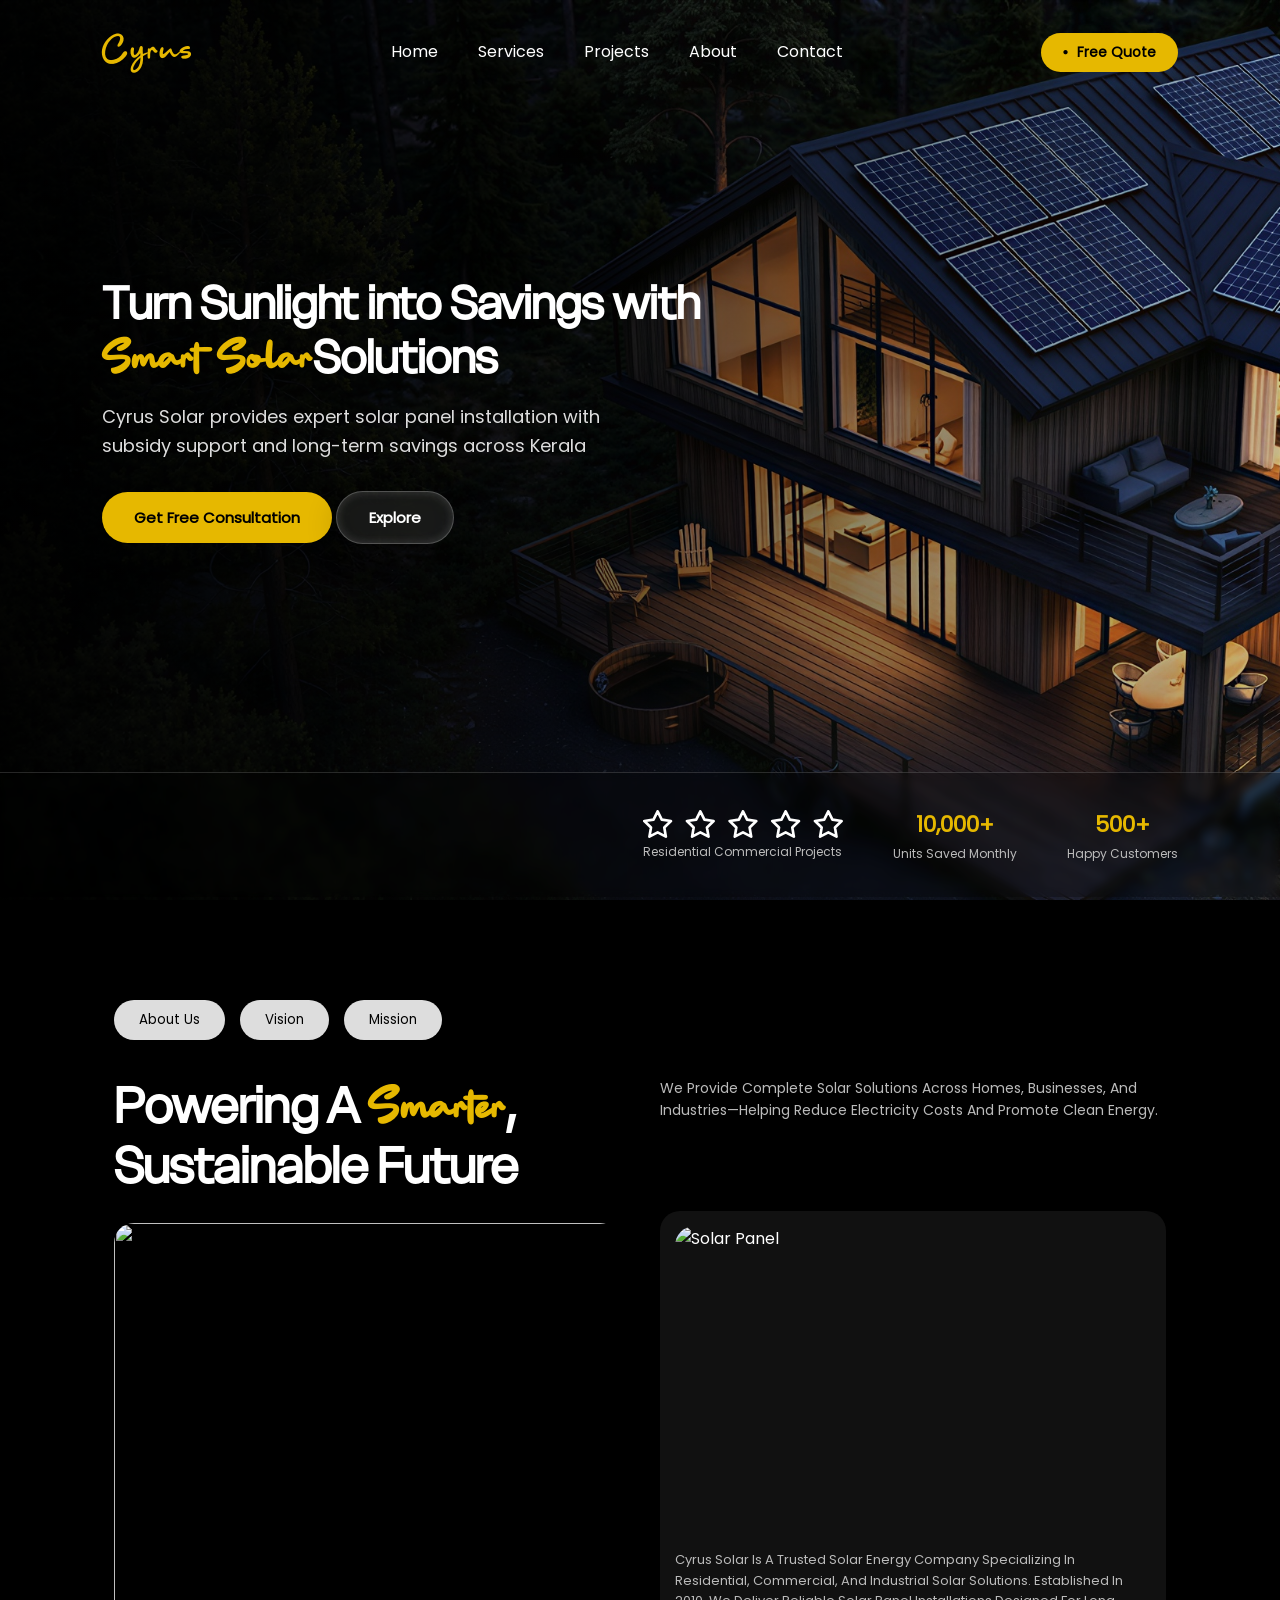
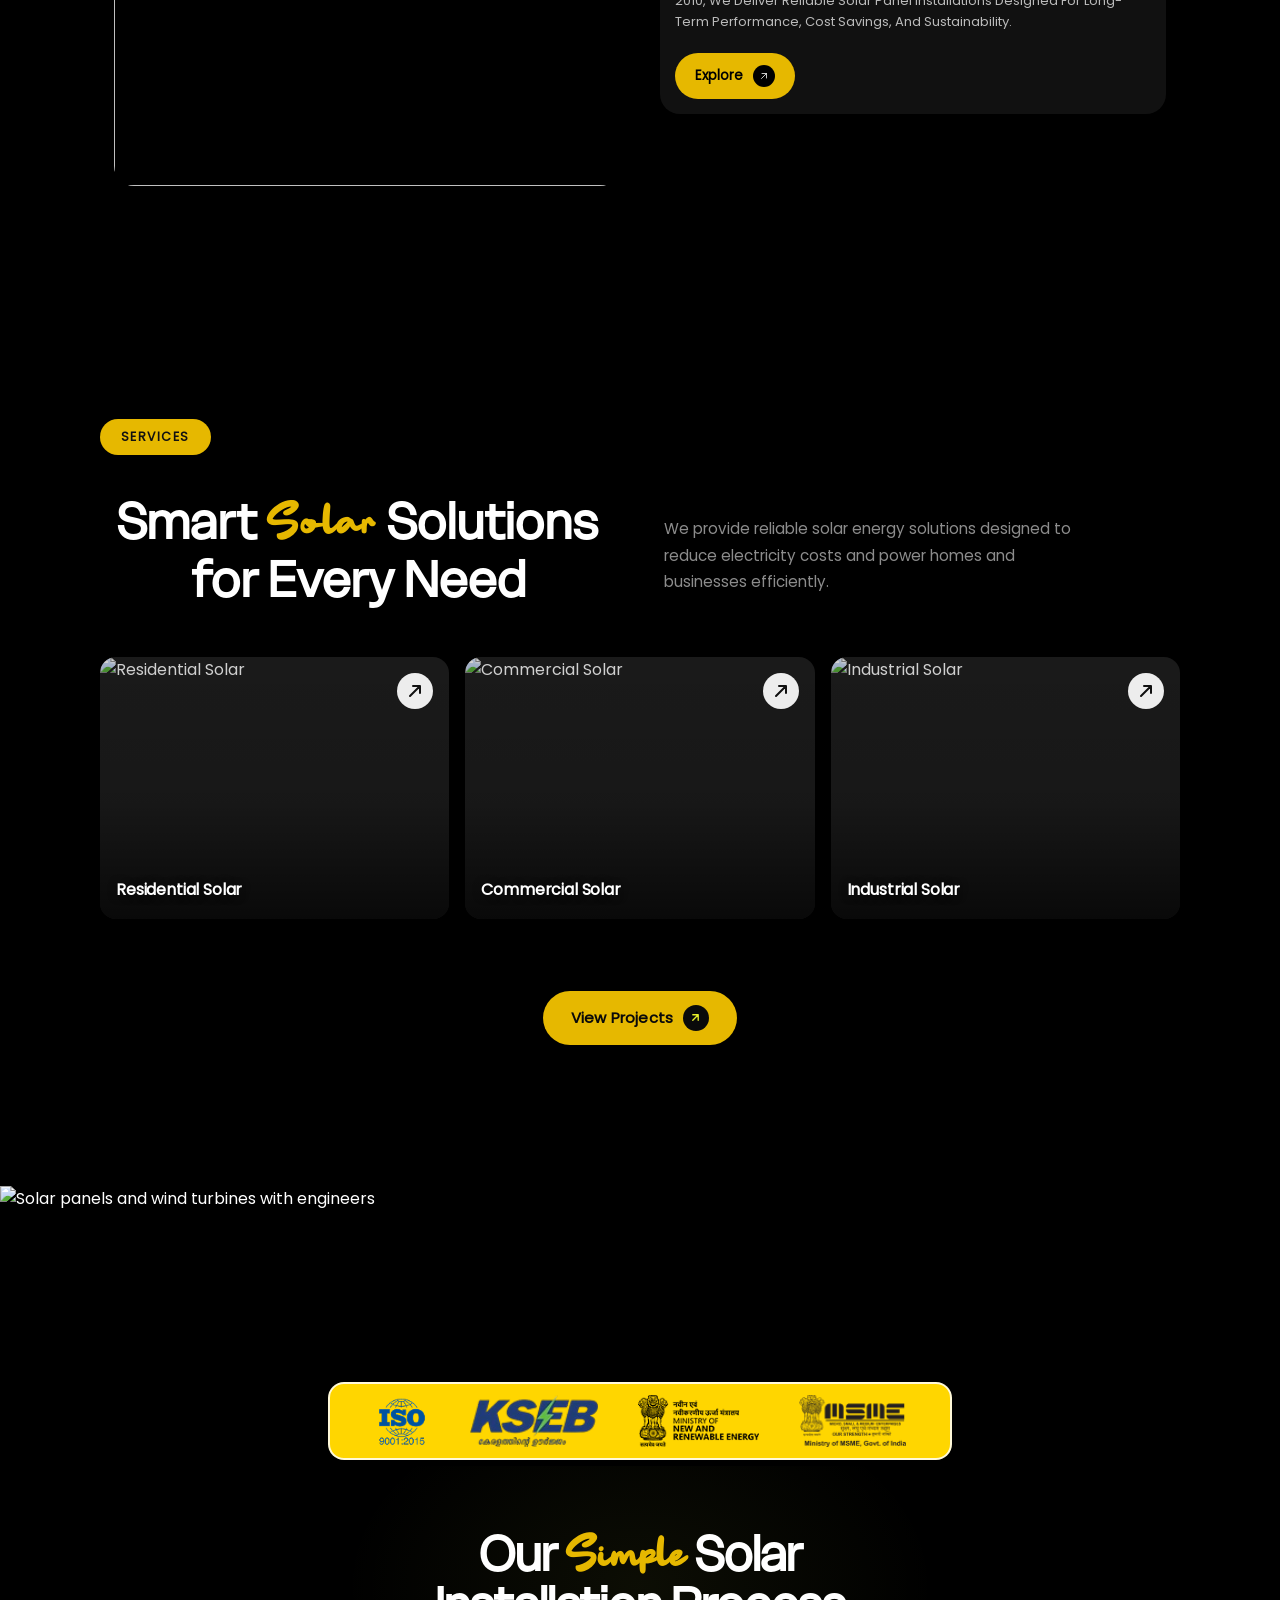
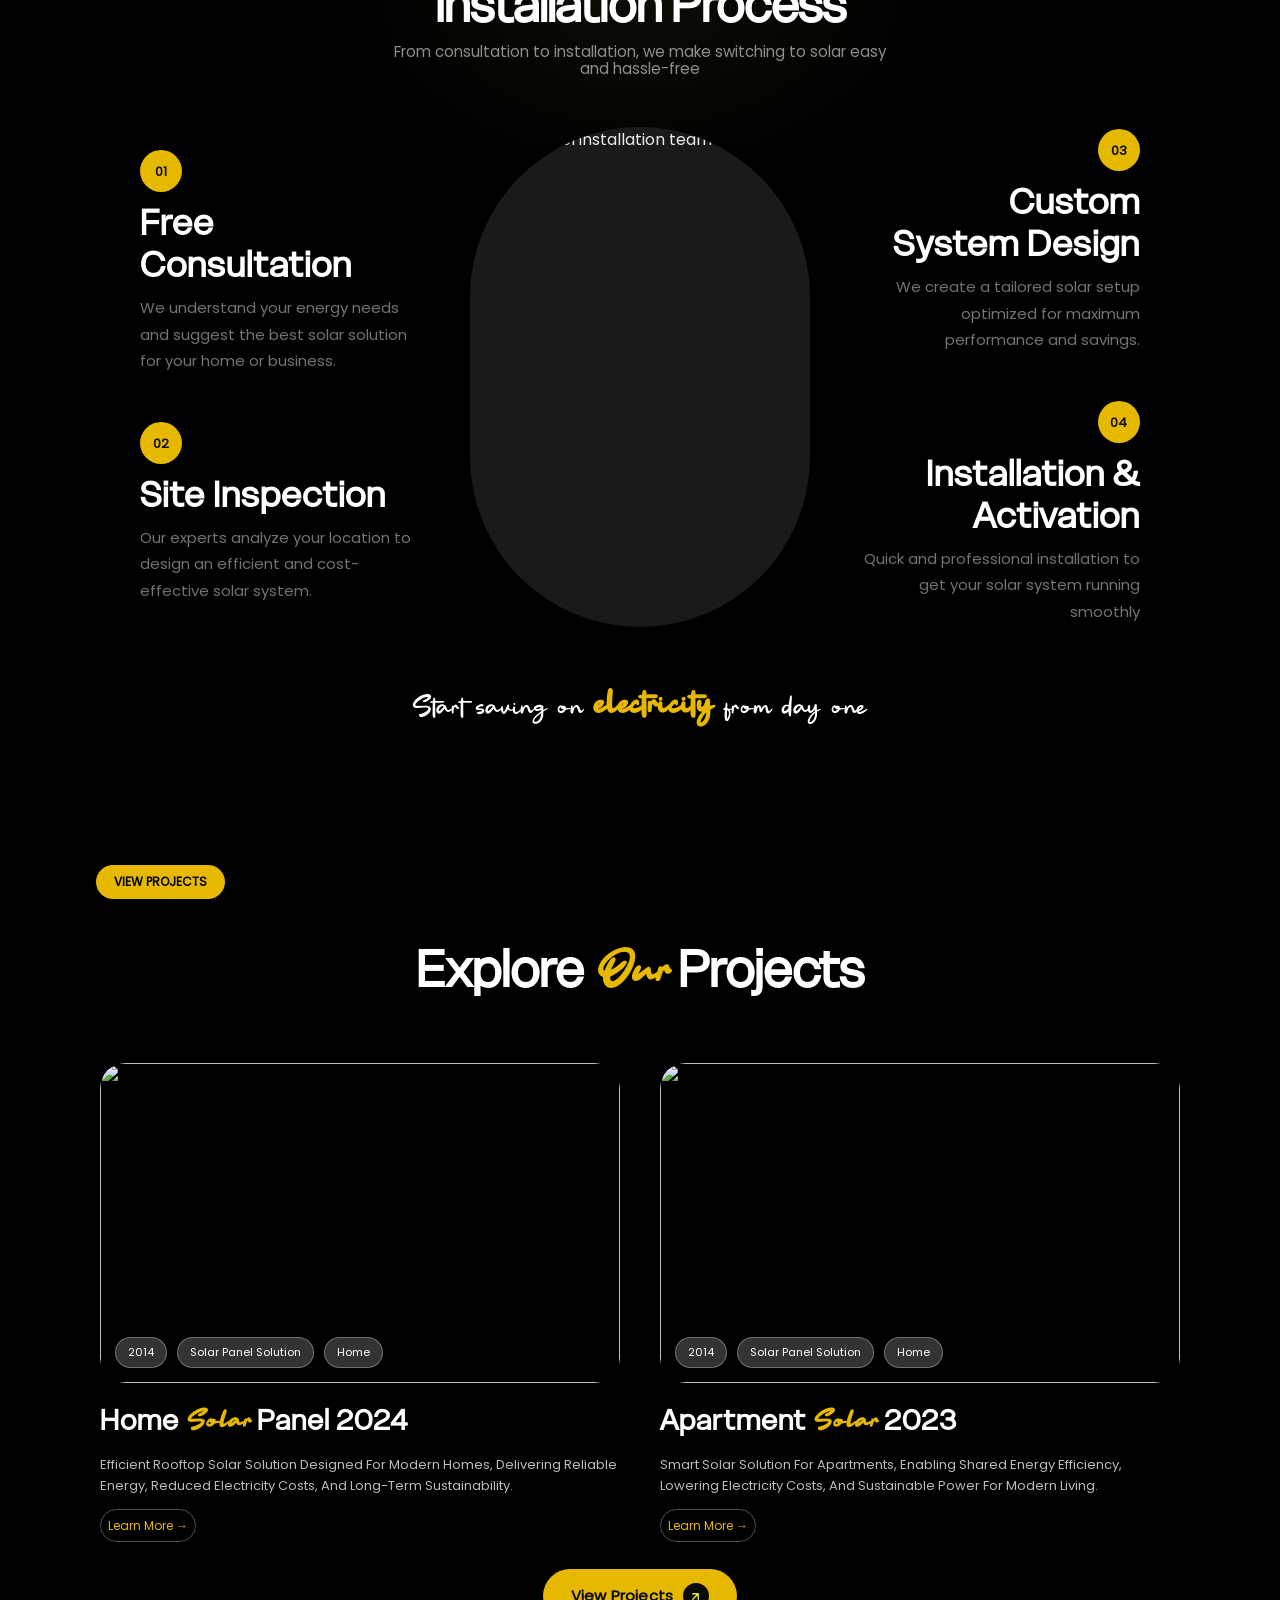
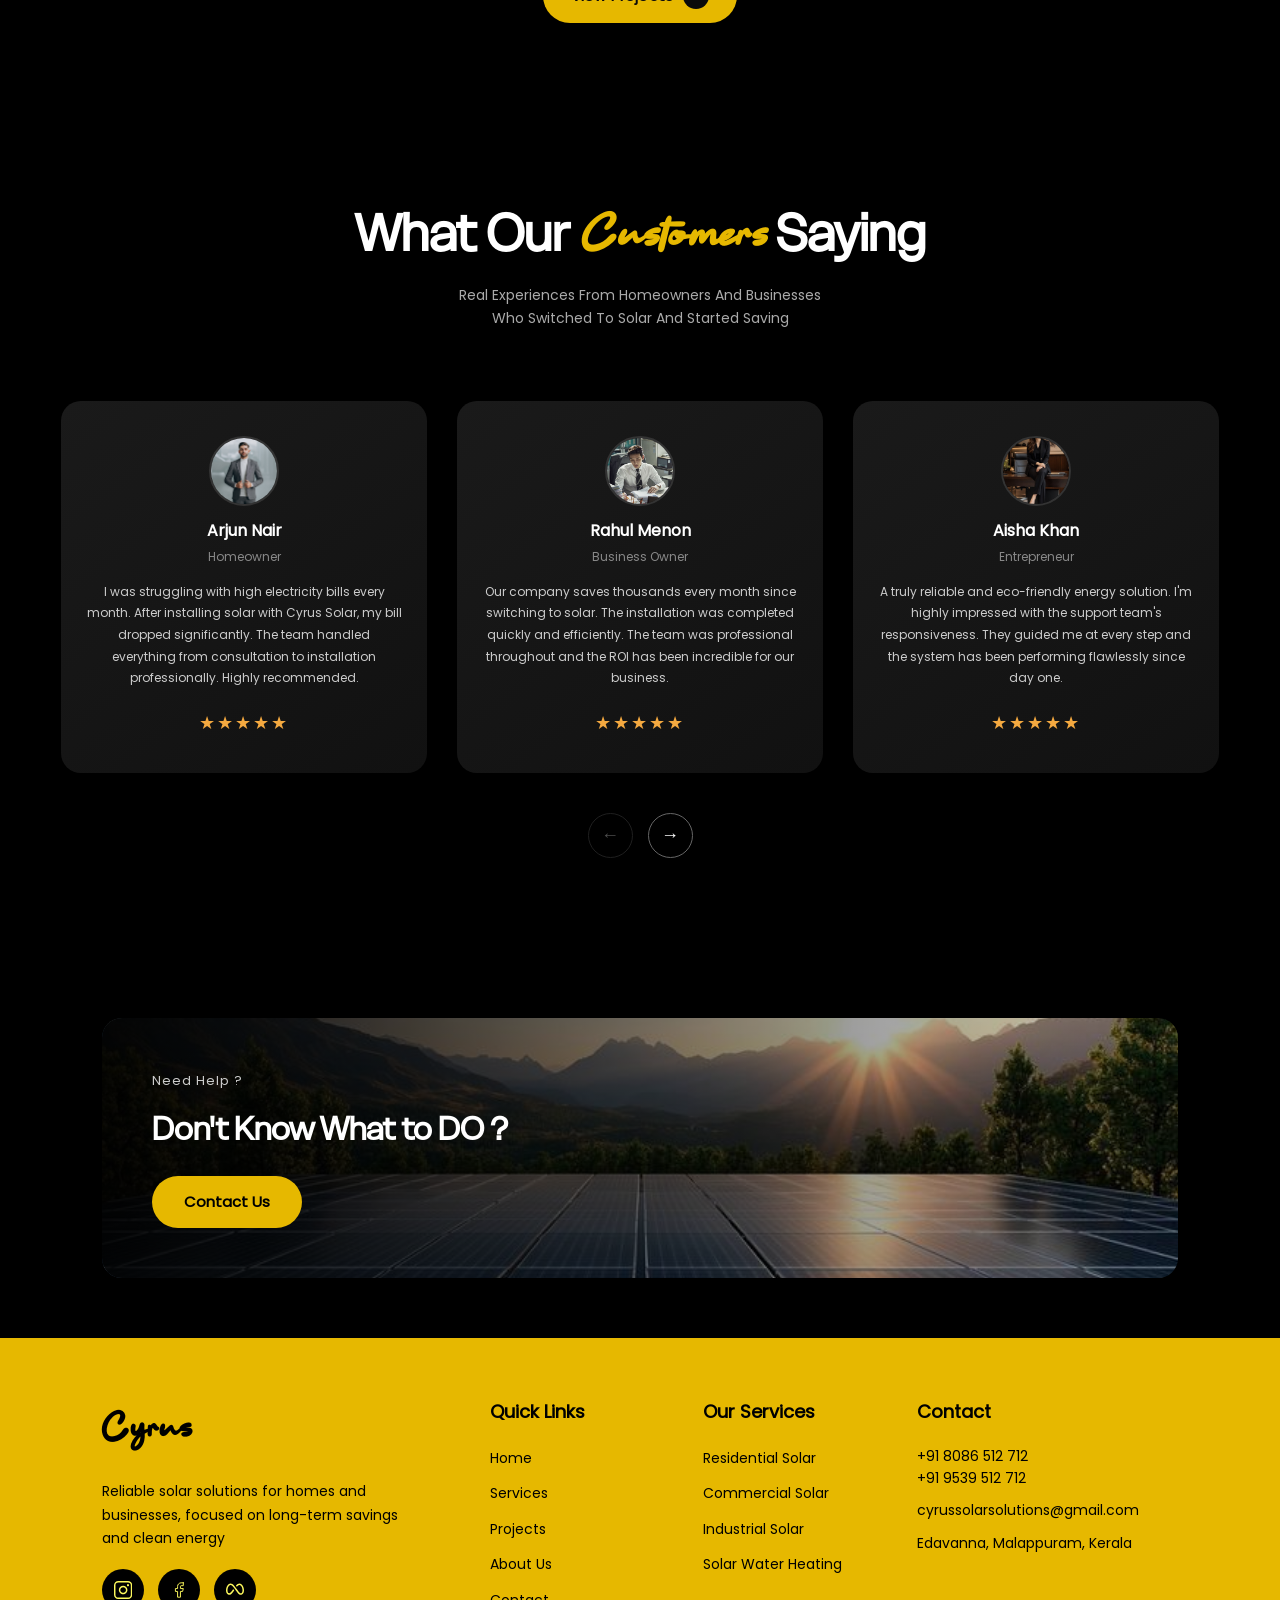
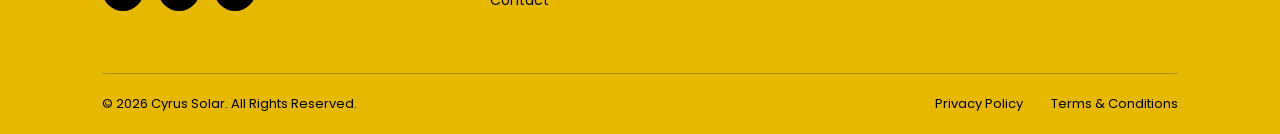
==== index.html @ a787c5f6 "Fix image paths by removing leading slashes" ====
<!DOCTYPE html>
<html lang="en">
<head>
    <meta charset="UTF-8">
    <link rel="icon" type="Images/favicon.svg" href="favicon.png">
    <meta name="viewport" content="width=device-width, initial-scale=1.0">
    <link rel="stylesheet" href="Css/style.css">
    <link rel="icon" type="Images/favicon.svg" href="favicon.png">
    <link rel="shortcut icon" href="Images/favicon.svg" type="image/x-icon">
    <title>Solar Energy | Powering a Brighter Tomorrow</title>
</head>
<body>

    <!-- ══════════════ PAGE TRANSITION OVERLAY ══════════════ -->
  <div id="page-transition-overlay"></div>

    <!-- ══════════════ LOADER ══════════════ -->
  <div id="siteLoader" class="site-loader">
    <div class="loader-inner">
      <div class="loader-logo">Cyrus</div>
      <div class="loader-bar-track">
        <div class="loader-bar-fill" id="loaderBar"></div>
      </div>
      <div class="loader-pct" id="loaderPct">0%</div>
      <div class="loader-tagline">Powering a Smarter Future</div>
    </div>
    <div class="loader-rays">
      <span></span><span></span><span></span>
      <span></span><span></span><span></span>
    </div>
  </div>

    <!-- ══════════════ NAV ══════════════ -->
  <nav>
    <a href="#" class="script-heading">Cyrus</a>
    <ul class="nav-links" id="navLinks">
      <li><a href="index.html">Home</a></li>
      <li><a href="services.html">Services</a></li>
      <li><a href="projects.html">Projects</a></li>
      <li><a href="about.html">About</a></li>
      <li><a href="contact.html">Contact</a></li>
    </ul>
    <button onclick="sendWhatsApp()" class="nav-cta">
      <span class="dot">●</span>Free Quote
    </button>
    <button class="hamburger" id="hamburger" >
      <span></span><span></span><span></span>
    </button>
  </nav>

  <!-- ══════════════ HERO ══════════════ -->
  <section class="hero">
    <div class="hero-bg"></div>
    <div class="hero-content">
      <h1>Turn Sunlight into Savings with <span class="script">Smart Solar</span>Solutions</h1>
      <p>Cyrus Solar provides expert solar panel installation with <br> subsidy support and long-term savings across Kerala</p>
      <button class="btn-primary" onclick="sendWhatsApp()">Get Free Consultation</button>
      <button class="btn-secondary" onclick="window.location.href='projects.html'">Explore</button>
    </div>
  </section>

  <!-- ══════════════ STATS ══════════════ -->
  <div class="stats-bar">
    <div class="stat-item ">
      <div class="stat-stars"><img src="Images/5 Star.svg" alt="Star Rating" class="star-rating" /></div>
      <div class="label">Residential Commercial Projects</div>
    </div>
    <div class="stat-item ">
      <div class="num">10,000+</div>
      <div class="label">Units Saved Monthly</div>
    </div>
    <div class="stat-item " >
      <div class="num">500+</div>
      <div class="label">Happy Customers</div>
    </div>
  </div>

    <!-- ══════════════ ABOUT US ══════════════ -->
  <section class="container">

  <!-- Tabs -->
  <div class="tabs">
    <button class="tab" data-tab="about" onclick="window.location.href='about.html'">About Us</button>
    <button class="tab" data-tab="vision" onclick="window.location.href='about.html'">Vision</button>
    <button class="tab" data-tab="mission" onclick="window.location.href='about.html'">Mission</button>
  </div>

  <!-- Content -->
  <div class="hero-about">

    <!-- Left -->
    <div class="left blur-reveal">
      <h1>
        Powering A <span class="script">Smarter</span>,<br>
        Sustainable Future
      </h1>

      <img src="Images/Solar image 1.jpg" class="main-img">
    </div>

    <!-- Right -->
    <div class="right">

      <p class="top-text blur-reveal" style="transition-delay:0.15s">
        We Provide Complete Solar Solutions Across Homes,
        Businesses, And Industries—Helping Reduce Electricity
        Costs And Promote Clean Energy.
      </p>

      <div class="about-card blur-reveal" style="transition-delay:0.3s">
        <img src="Images/Solar image 2.jpg" alt="Solar Panel" class="about-card-img">

        <p>
          Cyrus Solar Is A Trusted Solar Energy Company Specializing In
          Residential, Commercial, And Industrial Solar Solutions.
          Established In 2010, We Deliver Reliable Solar Panel Installations
          Designed For Long-Term Performance, Cost Savings, And Sustainability.
        </p>

        <button class="about-explore-btn" onclick="window.location.href='about.html'">
          Explore <span><img src="Images/Arrow.svg" alt="Arrow" class="arrow-icon"></span>
        </button>
      </div>

    </div>
    

 

  </div>

 </section>

 <section class="services-section">

    <!-- BADGE -->
    <div class="badge">SERVICES</div>

    <!-- TOP ROW -->
    <div class="top-row">
      <h2 class="section-heading blur-reveal">
        Smart <span class="script">Solar</span> Solutions<br>for Every Need
      </h2>
      <p class="section-desc blur-reveal" style="transition-delay:0.2s">We provide reliable solar energy solutions designed to reduce electricity costs and power homes and businesses efficiently.</p>
    </div>

    <!-- CARDS -->
    <div class="cards-grid">

      <div class="service-card blur-reveal" style="transition-delay:0.1s">
        <img src="Images/Solar image 4.jpg" alt="Residential Solar">
        <div class="card-arrow">
          <svg viewBox="0 0 14 14" fill="none" stroke="currentColor" stroke-width="2" stroke-linecap="round" stroke-linejoin="round">
            <path d="M2 12L12 2M12 2H5M12 2v7"/>
          </svg>
        </div>
        <div class="card-label">Residential Solar</div>
      </div>

      <div class="service-card blur-reveal" style="transition-delay:0.25s">
        <img src="Images/Solar image 3.jpg" alt="Commercial Solar">
        <div class="card-arrow">
          <svg viewBox="0 0 14 14" fill="none" stroke="currentColor" stroke-width="2" stroke-linecap="round" stroke-linejoin="round">
            <path d="M2 12L12 2M12 2H5M12 2v7"/>
          </svg>
        </div>
        <div class="card-label">Commercial Solar</div>
      </div>

      <div class="service-card blur-reveal" style="transition-delay:0.4s">
        <img src="Images/Solar image 2.jpg" alt="Industrial Solar">
        <div class="card-arrow">
          <svg viewBox="0 0 14 14" fill="none" stroke="currentColor" stroke-width="2" stroke-linecap="round" stroke-linejoin="round">
            <path d="M2 12L12 2M12 2H5M12 2v7"/>
          </svg>
        </div>
        <div class="card-label">Industrial Solar</div>
      </div>

    </div>

    <!-- VIEW MORE -->
    <div class="cta-wrap" data-delay="480">
          <a href="projects.html" class="cta-btn">
            View Projects
            <span class="arrow">
              <svg viewBox="0 0 24 24" xmlns="http://www.w3.org/2000/svg">
                <path d="M7 17L17 7M7 7h10v10" stroke="#e8f02a" stroke-width="2.5" stroke-linecap="round" stroke-linejoin="round" fill="none"/>
              </svg>
            </span>
          </a>
     </div>

  </section>

  
 <section class="turbines">
    <img
      class="turbines__bg"
      src="Images/Solar image 2.jpg"
      alt="Solar panels and wind turbines with engineers"
    />

    <div class="turbines__badge">
      <div class="logo-slot">
        <img src="Images/ISO logo.png" alt="ISO 9001:2015" />
      </div>
      <div class="logo-slot">
        <img src="Images/KSEB logo.png" alt="KSEB – Kerala State Electricity Board"/>
      </div>
      <div class="logo-slot">
        <img src="Images/Ministry logo.png" alt="Ministry of New and Renewable Energy"/>
      </div>
      <div class="logo-slot">
        <img src="Images/MSME Logo.png" alt="Ministry of MSME"/>
      </div>
    </div>
  </section>
  



 <!-- <section class="wrapper-main">
    <div class="wrapper"> -->

        <!-- Top bar -->
        <!-- <div class="top-bar">
          <p class="tagline">Reliable Solar Solutions Backed By Experience, Quality, And Customer Trust.</p>
          <div class="hero-title">
            <Cyrus class="why">Why <span class="script">Choose</span> <br>Cyrus Solar?
          </div>
        </div> -->

        <!-- Main grid -->
        <!-- <div class="grid"> -->

          <!-- Card 1: Experienced Team -->
          <!-- <div class="why-card" data-delay="100">
            <div class="icon">
              <img src="/Images/Team Logo.svg" alt="Experienced Team Icon" class="experienced-icon"/>
            </div>
            <div class="why-card-body">
              <div class="why-card-title">Experienced Team</div>
              <div class="why-card-desc">Years Of Expertise In Delivering Efficient And Reliable Solar Installations.</div>
            </div>
          </div> -->

          <!-- Image (spans rows 1-2, col 2) -->
          <!-- <div class="image-card" data-delay="150">
            <img
              src="/Images/Solar image 2.jpg"
              alt="Solar panel engineers on site"
            />
          </div> -->

          <!-- Card 2: Proven Performance -->
          <!-- <div class="why-card" data-delay="200">
            <div class="icon">
              <img src="/Images/Performance Logo.svg" alt="Proven Performance Icon" class="performance-icon"/>
            </div>
            <div class="why-card-body">
              <div class="why-card-title">Proven Performance</div>
              <div class="why-card-desc">High-Quality Systems Designed For Long-Term Energy Savings And Durability.</div>
            </div>
          </div> -->

          <!-- Bottom row: Customized + End-to-End -->
          <!-- <div class="why-card" data-delay="300">
            <div class="icon">
              <img src="/Images/Solutions Logo.svg" alt="Customized Solutions Icon" class="solutions-icon"/>
            </div>
            <div class="why-card-body">
              <div class="why-card-title">Customized Solutions</div>
              <div class="why-card-desc">Tailored Solar Systems Based On Your Energy Needs And Budget.</div>
            </div>
          </div>

          <div class="why-card" data-delay="380">
            <div class="icon">
              <img src="/Images/Service Logo.svg" alt="End-to-End Service Icon" class="service-icon"/>
            </div>
            <div class="why-card-body">
              <div class="why-card-title">End-To-End Service</div>
              <div class="why-card-desc">From Consultation To Installation And Support—We Handle Everything.</div>
            </div>
          </div>

        </div>/grid -->

        <!-- CTA -->
        <!-- <div class="cta-wrap" data-delay="480">
          <a href="projects.html" class="cta-btn">
            View Projects
            <span class="arrow">
              <svg viewBox="0 0 24 24" xmlns="http://www.w3.org/2000/svg">
                <path d="M7 17L17 7M7 7h10v10" stroke="#e8f02a" stroke-width="2.5" stroke-linecap="round" stroke-linejoin="round" fill="none"/>
              </svg>
            </span>
          </a>
        </div>

      </div>
  </section> -->

  <section class="process-section">

    <!-- HEADING -->
    <div class="section-heading blur-reveal">
      <h2>Our <span class="script">Simple</span> Solar<br>Installation Process</h2>
      <p>From consultation to installation, we make switching to solar easy and hassle-free</p>
    </div>

    <!-- GRID -->
    <div class="process-grid">

      <!-- LEFT -->
      <div class="col-left">

        <div class="step blur-reveal" style="transition-delay:0.1s">
          <div class="step-num">01</div>
          <div class="step-title">Free Consultation</div>
          <p class="step-desc">We understand your energy needs and suggest the best solar solution for your home or business.</p>
        </div>

        <div class="step blur-reveal" style="transition-delay:0.25s">
          <div class="step-num">02</div>
          <div class="step-title">Site Inspection</div>
          <p class="step-desc">Our experts analyze your location to design an efficient and cost-effective solar system.</p>
        </div>

      </div>

      <!-- CENTER IMAGE -->
      <div class="center-img-wrap blur-reveal" style="transition-delay:0.15s">
        <div class="arch-frame">
          <img
            src="Images/Solar image 1.jpg"
            alt="Solar panel installation team">
        </div>
      </div>

      <!-- RIGHT -->
      <div class="col-right">

        <div class="step blur-reveal" style="transition-delay:0.1s">
          <div class="step-num">03</div>
          <div class="step-title">Custom System Design</div>
          <p class="step-desc">We create a tailored solar setup optimized for maximum performance and savings.</p>
        </div>

        <div class="step blur-reveal" style="transition-delay:0.25s">
          <div class="step-num">04</div>
          <div class="step-title">Installation &amp; Activation</div>
          <p class="step-desc">Quick and professional installation to get your solar system running smoothly</p>
        </div>

      </div>

    </div>

    <!-- FOOTER LINE -->
    <div class="footer-line">
      Start saving on <span class="script">electricity</span> from day one
    </div>

  </section>

  


  <section class="projects">

    <!-- Top Button -->
    <div class="top-btn">
      <button class="small-btn">VIEW PROJECTS</button>
    </div>

    <!-- Heading -->
    <h2 class="section-title blur-reveal">
      Explore <span class="script">Our</span> Projects
    </h2>

    <!-- Cards -->
    <div class="project-grid">

      <!-- Card 1 -->
      <div class="project-card blur-reveal" style="transition-delay:0.1s">
        <div class="image-box">
          <img src="Images/Solar image 6.jpg">

          <div class="tags">
            <span>2014</span>
            <span>Solar Panel Solution</span>
            <span>Home</span>
          </div>
        </div>

        <h3>Home <span class="script">Solar</span> Panel 2024</h3>

        <p>
          Efficient Rooftop Solar Solution Designed For Modern Homes,
          Delivering Reliable Energy, Reduced Electricity Costs, And Long-Term Sustainability.
        </p>

        <a href="projects.html" class="learn-btn">Learn More →</a>
      </div>

      <!-- Card 2 -->
      <div class="project-card blur-reveal" style="transition-delay:0.25s">
        <div class="image-box">
          <img src="Images/Solar image 5.jpg">

          <div class="tags">
            <span>2014</span>
            <span>Solar Panel Solution</span>
            <span>Home</span>
          </div>
        </div>

        <h3>Apartment <span class="script">Solar</span> 2023</h3>

        <p>
          Smart Solar Solution For Apartments, Enabling Shared Energy Efficiency,
          Lowering Electricity Costs, And Sustainable Power For Modern Living.
        </p>

        <a href="projects.html" class="learn-btn">Learn More →</a>
      </div>

    </div>

    <!-- Bottom Button -->
    <div class="cta-wrap" data-delay="480">
          <a href="projects.html" class="cta-btn">
            View Projects
            <span class="arrow">
              <svg viewBox="0 0 24 24" xmlns="http://www.w3.org/2000/svg">
                <path d="M7 17L17 7M7 7h10v10" stroke="#e8f02a" stroke-width="2.5" stroke-linecap="round" stroke-linejoin="round" fill="none"/>
              </svg>
            </span>
          </a>
    </div>

  </section>
  <section class="testimonials">

    <h2 class="testimonial-title blur-reveal">
      What Our <span class="script">Customers</span> Saying
    </h2>

    <p class="subtitle blur-reveal" style="transition-delay:0.2s">
      Real Experiences From Homeowners And Businesses<br>
      Who Switched To Solar And Started Saving
    </p>

    <div class="testimonial-outer">
      <div class="testimonial-wrapper">

        <!-- 1 -->
        <div class="testimonial-card">
          <img src="Images/user1.jpg" class="user-img">
          <h3>Arjun Nair</h3>
          <span class="role">Homeowner</span>
          <p>I was struggling with high electricity bills every month. After installing solar with Cyrus Solar, my bill dropped significantly. The team handled everything from consultation to installation professionally. Highly recommended.</p>
          <div class="stars">★★★★★</div>
        </div>

        <!-- 2 -->
        <div class="testimonial-card">
          <img src="Images/user2.jpg" class="user-img">
          <h3>Rahul Menon</h3>
          <span class="role">Business Owner</span>
          <p>Our company saves thousands every month since switching to solar. The installation was completed quickly and efficiently. The team was professional throughout and the ROI has been incredible for our business.</p>
          <div class="stars">★★★★★</div>
        </div>

        <!-- 3 -->
        <div class="testimonial-card">
          <img src="Images/user3.jpg" class="user-img">
          <h3>Aisha Khan</h3>
          <span class="role">Entrepreneur</span>
          <p>A truly reliable and eco-friendly energy solution. I'm highly impressed with the support team's responsiveness. They guided me at every step and the system has been performing flawlessly since day one.</p>
          <div class="stars">★★★★★</div>
        </div>

        <!-- 4 -->
        <div class="testimonial-card">
          <img src="Images/user4.jpg" class="user-img">
          <h3>Vikram Das</h3>
          <span class="role">Engineer</span>
          <p>Excellent performance and great savings — totally worth the investment. As an engineer I did thorough research before choosing Cyrus Solar and they exceeded all my expectations on every technical parameter.</p>
          <div class="stars">★★★★★</div>
        </div>

        <!-- 5 -->
        <div class="testimonial-card">
          <img src="Images/user5.jpg" class="user-img">
          <h3>Neha Sharma</h3>
          <span class="role">Designer</span>
          <p>Clean energy and absolutely zero worries. The system works perfectly and the aesthetic installation didn't compromise the look of my home at all. I love contributing to a greener planet while saving money.</p>
          <div class="stars">★★★★★</div>
        </div>
    </div>

    <div class="nav-buttons">
      <button class="nav-btn prev" disabled>&#8592;</button>
      <button class="nav-btn next">&#8594;</button>
    </div>

  </section>
  <!-- ===== CTA BANNER ===== -->
  <section class="cta-banner">
    <div class="cta-overlay reveal" style="transition-delay:.16s"></div>

    <div class="cta-content reveal" style="transition-delay:.04s">
      <span>Need Help ?</span>
      <h2>Don't Know What to DO ?</h2>
      <a href="contact.html" class="btn-primary">Contact Us</a>
    </div>
  </section>


  <!-- ══════════════ FOOTER ══════════════ -->
  <footer class="footer">
    <div class="footer-container">

      <!-- Brand -->
      <div class="footer-brand">
        <h2 class="logo">Cyrus</h2>
        <p>
          Reliable solar solutions for homes and businesses, focused on long-term savings and clean energy
        </p>

        <div class="footer-socials">
          <a href="https://www.instagram.com/cyrus_solar_solutions/"><img src="Images/instagram.svg" alt=""></a>
          <a href="https://www.facebook.com/61553609997885/about/"><img src="Images/Facebook.svg" alt=""></a>
          <a href="https://www.meta.com/cyrus-solar-solutions/"><img src="Images/Meta.svg" alt=""></a>
        </div>
      </div>

      <!-- Quick Links -->
      <div class="footer-col">
        <h4>Quick Links</h4>
        <ul>
          <li><a href="index.html">Home</a></li>
          <li><a href="services.html">Services</a></li>
          <li><a href="projects.html">Projects</a></li>
          <li><a href="about.html">About Us</a></li>
          <li><a href="contact.html">Contact</a></li>
        </ul>
      </div>

      <!-- Services -->
      <div class="footer-col">
        <h4>Our Services</h4>
        <ul>
          <li><a href="services.html">Residential Solar</a></li>
          <li><a href="services.html">Commercial Solar</a></li>
          <li><a href="services.html">Industrial Solar</a></li>
          <li><a href="services.html">Solar Water Heating</a></li>
        </ul>
      </div>

      <!-- Contact -->
      <div class="footer-col">
        <h4>Contact</h4>
        <p>+91 8086 512 712<br>+91 9539 512 712</p>
        <p>cyrussolarsolutions@gmail.com</p>
        <p>Edavanna, Malappuram, Kerala</p>
      </div>

    </div>

    <!-- Bottom -->
    <div class="footer-bottom">
      <p>© 2026 Cyrus Solar. All Rights Reserved.</p>

      <div class="footer-links">
        <a href="#">Privacy Policy</a>
        <a href="#">Terms & Conditions</a>
      </div>
    </div>
  </footer>

 <!-- <script>
    const tabs = document.querySelectorAll(".tab");
    const contents = document.querySelectorAll(".tab-content");

    tabs.forEach(tab => {
        tab.addEventListener("click", () => {

        // remove active from all tabs
        tabs.forEach(t => t.classList.remove("active"));
        tab.classList.add("active");

        // hide all content
        contents.forEach(c => c.classList.remove("active"));

        // show selected content
        const target = tab.getAttribute("data-tab");
        document.getElementById(target).classList.add("active");
        });
    });

    // Staggered entrance animation using IntersectionObserver
    const animatables = document.querySelectorAll('.why-card, .image-card, .cta-wrap');

    const observer = new IntersectionObserver((entries) => {
      entries.forEach(entry => {
        if (entry.isIntersecting) {
          const el = entry.target;
          const delay = parseInt(el.dataset.delay || 0);
          setTimeout(() => {
            el.classList.add('animated');
          }, delay);
          observer.unobserve(el);
        }
      });
    }, { threshold: 0.1 });

    animatables.forEach(el => observer.observe(el));

  
    const wrapper    = document.querySelector(".testimonial-wrapper");
    const nextBtn    = document.querySelector(".next");
    const prevBtn    = document.querySelector(".prev");

    const cardWidth  = 350;
    const gap        = 30;
    const step       = cardWidth + gap; // 380px per slide

    const totalCards   = document.querySelectorAll(".testimonial-card").length;
    const visibleCards = 3;
    const maxIndex     = totalCards - visibleCards; // 2

    let index = 0;

    function updateSlider() {
      wrapper.style.transform = `translateX(-${index * step}px)`;
      prevBtn.disabled = index === 0;
      nextBtn.disabled = index === maxIndex;
    }

    nextBtn.addEventListener("click", () => {
      if (index < maxIndex) {
        index++;
        updateSlider();
      }
    });

    prevBtn.addEventListener("click", () => {
      if (index > 0) {
        index--;
        updateSlider();
      }
    });

    // Initialize
    updateSlider();


    // ===== SCROLL REVEAL =====
    const reveals = document.querySelectorAll(".reveal");

    function revealOnScroll() {
      const windowHeight = window.innerHeight;

      reveals.forEach((el) => {
        const elementTop = el.getBoundingClientRect().top;
        const revealPoint = 120;

        if (elementTop < windowHeight - revealPoint) {
          el.classList.add("active");
        }
      });
    }

    // ===== STAGGER EFFECT =====
    reveals.forEach((el, index) => {
      el.style.transitionDelay = `${index * 0.08}s`;
    });

    window.addEventListener("scroll", revealOnScroll);
    window.addEventListener("load", revealOnScroll);

    // ===== OPTIONAL: NAV SCROLL EFFECT =====
    window.addEventListener("scroll", () => {
      const nav = document.querySelector("nav");
      if (window.scrollY > 50) {
        nav.style.background = "rgba(0,0,0,0.85)";
        nav.style.backdropFilter = "blur(10px)";
      } else {
        nav.style.background = "transparent";
        nav.style.backdropFilter = "none";
      }
    });
 </script> -->


 <script>
  

    /* ─────────────────────────────────────────────
     SITE LOADER
  ───────────────────────────────────────────── */
  (function () {
    const loader  = document.getElementById("siteLoader");
    const bar     = document.getElementById("loaderBar");
    const pct     = document.getElementById("loaderPct");

    // Lock scroll immediately
    document.body.classList.add("loading");

    let progress  = 0;
    let interval  = null;
    let finished  = false;

    // Simulate loading progress
    function tick() {
      // Slow near 90 — wait for real load event to finish
      const maxBeforeLoad = 88;
      const increment = progress < 50  ? (Math.random() * 6 + 3)  // fast start
                      : progress < 75  ? (Math.random() * 3 + 1.5)
                      : progress < maxBeforeLoad ? (Math.random() * 1.2 + 0.4)
                      : 0; // stall until window.load fires

      progress = Math.min(progress + increment, maxBeforeLoad);
      setProgress(progress);
    }

    function setProgress(val) {
      const v = Math.min(Math.round(val), 100);
      bar.style.width  = v + "%";
      pct.textContent  = v + "%";
    }

    function finish() {
      if (finished) return;
      finished = true;
      clearInterval(interval);

      // Rush to 100
      let p = progress;
      const rush = setInterval(() => {
        p = Math.min(p + 4, 100);
        setProgress(p);
        if (p >= 100) {
          clearInterval(rush);
          setTimeout(hideLoader, 300);
        }
      }, 18);
    }

    function hideLoader() {
      loader.classList.add("hidden");
      document.body.classList.remove("loading");
      document.body.classList.add("loaded");
      // Remove from DOM after transition
      setTimeout(() => loader.remove(), 800);
    }

    // Start ticking
    interval = setInterval(tick, 90);

    // Finish on window load
    window.addEventListener("load", () => setTimeout(finish, 200));

    // Safety fallback — never hang longer than 4.5s
    setTimeout(finish, 4500);
  })();



  /* ─────────────────────────────────────────────
     UTILITY: debounce
  ───────────────────────────────────────────── */
  function debounce(fn, ms) {
    let t;
    return (...args) => { clearTimeout(t); t = setTimeout(() => fn(...args), ms); };
  }

  /* ─────────────────────────────────────────────
     TABS
  ───────────────────────────────────────────── */
  const tabs     = document.querySelectorAll(".tab");
  const contents = document.querySelectorAll(".tab-content");
  tabs.forEach(tab => {
    tab.addEventListener("click", () => {
      tabs.forEach(t => t.classList.remove("active"));
      tab.classList.add("active");
      contents.forEach(c => c.classList.remove("active"));
      const el = document.getElementById(tab.getAttribute("data-tab"));
      if (el) el.classList.add("active");
    });
  });

  /* ─────────────────────────────────────────────
     HAMBURGER MENU
  ───────────────────────────────────────────── */
  const hamburger = document.getElementById("hamburger");
  const navLinks  = document.getElementById("navLinks");

  function closeMenu() {
    hamburger.classList.remove("active");
    navLinks.classList.remove("open");
    document.body.style.overflow = "";
  }

  hamburger.addEventListener("click", () => {
    const isOpen = navLinks.classList.toggle("open");
    hamburger.classList.toggle("active", isOpen);
    document.body.style.overflow = isOpen ? "hidden" : "";
  });

  navLinks.querySelectorAll("a").forEach(a => a.addEventListener("click", closeMenu));

  // Close menu if window resized above mobile breakpoint
  window.addEventListener("resize", debounce(() => {
    if (window.innerWidth > 768) closeMenu();
  }, 150));

  // Close on Escape key
  document.addEventListener("keydown", e => {
    if (e.key === "Escape" && navLinks.classList.contains("open")) closeMenu();
  });

  /* ─────────────────────────────────────────────
     SMOOTH SCROLL for nav anchor links
  ───────────────────────────────────────────── */
  document.querySelectorAll('a[href^="#"]').forEach(a => {
    a.addEventListener("click", e => {
      const target = document.querySelector(a.getAttribute("href"));
      if (target) {
        e.preventDefault();
        const navH = document.querySelector("nav")?.offsetHeight || 70;
        const top  = target.getBoundingClientRect().top + window.scrollY - navH;
        window.scrollTo({ top, behavior: "smooth" });
      }
    });
  });

  /* ─────────────────────────────────────────────
     NAV SCROLL STYLE
  ───────────────────────────────────────────── */
  const nav = document.querySelector("nav");
  function updateNav() {
    const isMobile = window.innerWidth <= 768;
    const scrolled  = window.scrollY > 50;
    if (scrolled || isMobile) {
      nav.style.background    = "rgba(0,0,0,0.92)";
      nav.style.backdropFilter = "blur(10px)";
    } else {
      nav.style.background    = "transparent";
      nav.style.backdropFilter = "none";
    }
  }
  window.addEventListener("scroll",  updateNav, { passive: true });
  window.addEventListener("resize",  debounce(updateNav, 100));
  updateNav();

  /* ─────────────────────────────────────────────
     SCROLL REVEAL
  ───────────────────────────────────────────── */
  const reveals = document.querySelectorAll(".reveal");
  reveals.forEach((el, i) => { el.style.transitionDelay = `${i * 0.08}s`; });

  function runReveal() {
    const wh = window.innerHeight;
    reveals.forEach(el => {
      if (el.getBoundingClientRect().top < wh - 80) el.classList.add("active");
    });
  }
  window.addEventListener("scroll", runReveal, { passive: true });
  window.addEventListener("load",   runReveal);

  /* ─────────────────────────────────────────────
     STAGGERED ENTRANCE (why-cards, image-card, cta)
  ───────────────────────────────────────────── */
  const animatables = document.querySelectorAll(".why-card, .image-card, .cta-wrap");
  const entranceObs = new IntersectionObserver((entries) => {
    entries.forEach(entry => {
      if (entry.isIntersecting) {
        const el    = entry.target;
        const delay = parseInt(el.dataset.delay || 0);
        setTimeout(() => el.classList.add("animated"), delay);
        entranceObs.unobserve(el);
      }
    });
  }, { threshold: 0.08 });
  animatables.forEach(el => entranceObs.observe(el));

  /* ─────────────────────────────────────────────
     STAT COUNTER ANIMATION
  ───────────────────────────────────────────── */
  function animateCount(el, target, suffix, duration) {
    let start = null;
    const step = ts => {
      if (!start) start = ts;
      const p = Math.min((ts - start) / duration, 1);
      const ease = 1 - Math.pow(1 - p, 3); // ease-out-cubic
      el.textContent = Math.floor(ease * target).toLocaleString() + suffix;
      if (p < 1) requestAnimationFrame(step);
    };
    requestAnimationFrame(step);
  }

  const statNums = document.querySelectorAll(".stat-item .num");
  const counterObs = new IntersectionObserver((entries) => {
    entries.forEach(entry => {
      if (!entry.isIntersecting) return;
      const el  = entry.target;
      const raw = el.textContent.trim();           // e.g. "10,000+"
      const num = parseInt(raw.replace(/[^0-9]/g, ""));
      const sfx = raw.replace(/[0-9,]/g, "");       // "+", "K+" etc.
      if (!isNaN(num)) animateCount(el, num, sfx, 1800);
      counterObs.unobserve(el);
    });
  }, { threshold: 0.6 });
  statNums.forEach(el => counterObs.observe(el));

  /* ─────────────────────────────────────────────
     TESTIMONIAL SLIDER — fully responsive
  ───────────────────────────────────────────── */
  const sliderWrapper = document.querySelector(".testimonial-wrapper");
  const sliderOuter   = document.querySelector(".testimonial-outer");
  const nextBtn       = document.querySelector(".nav-btn.next");
  const prevBtn       = document.querySelector(".nav-btn.prev");
  const allCards      = document.querySelectorAll(".testimonial-card");
  const TOTAL         = allCards.length;
  let   sliderIndex   = 0;

  function getSliderConfig() {
    const vw = window.innerWidth;
    // visible cards
    const visible = vw <= 700 ? 1 : vw <= 900 ? 2 : 3;
    // card width = fair share of outer container minus gaps
    const outerW  = Math.min(sliderOuter.parentElement.offsetWidth - 40, vw - 40);
    const gap     = vw <= 700 ? 16 : vw <= 900 ? 20 : 30;
    const cardW   = Math.floor((outerW - gap * (visible - 1)) / visible);
    return { visible, cardW, gap, step: cardW + gap, maxIdx: Math.max(0, TOTAL - visible) };
  }

  function applySlider(cfg) {
    const { visible, cardW, gap, step, maxIdx } = cfg;
    // size outer
    sliderOuter.style.width    = `${cardW * visible + gap * (visible - 1)}px`;
    sliderOuter.style.maxWidth = "100%";
    // size cards
    allCards.forEach(c => {
      c.style.flex  = `0 0 ${cardW}px`;
      c.style.width = `${cardW}px`;
    });
    sliderWrapper.style.gap = `${gap}px`;
    // clamp & move
    sliderIndex = Math.min(sliderIndex, maxIdx);
    sliderWrapper.style.transform = `translateX(-${sliderIndex * step}px)`;
    prevBtn.disabled = sliderIndex === 0;
    nextBtn.disabled = sliderIndex >= maxIdx;
  }

  function refreshSlider() { applySlider(getSliderConfig()); }

  nextBtn.addEventListener("click", () => {
    const cfg = getSliderConfig();
    if (sliderIndex < cfg.maxIdx) { sliderIndex++; applySlider(cfg); }
  });
  prevBtn.addEventListener("click", () => {
    if (sliderIndex > 0) { sliderIndex--; applySlider(getSliderConfig()); }
  });

  // Resize + orientation change
  window.addEventListener("resize",            debounce(refreshSlider, 120));
  window.addEventListener("orientationchange", () => setTimeout(refreshSlider, 300));

  // Touch / swipe
  let touchX = 0, touchY = 0, isSwiping = false;
  sliderWrapper.addEventListener("touchstart", e => {
    touchX    = e.touches[0].clientX;
    touchY    = e.touches[0].clientY;
    isSwiping = false;
  }, { passive: true });

  sliderWrapper.addEventListener("touchmove", e => {
    const dx = Math.abs(e.touches[0].clientX - touchX);
    const dy = Math.abs(e.touches[0].clientY - touchY);
    if (dx > dy && dx > 8) isSwiping = true;
  }, { passive: true });

  sliderWrapper.addEventListener("touchend", e => {
    if (!isSwiping) return;
    const diff = touchX - e.changedTouches[0].clientX;
    const cfg  = getSliderConfig();
    if (diff >  50 && sliderIndex < cfg.maxIdx) { sliderIndex++; applySlider(cfg); }
    if (diff < -50 && sliderIndex > 0)           { sliderIndex--; applySlider(cfg); }
  });

  // Keyboard arrow support
  document.addEventListener("keydown", e => {
    if (e.key === "ArrowRight") nextBtn.click();
    if (e.key === "ArrowLeft")  prevBtn.click();
  });

  // Init on load (after layout paint)
  window.addEventListener("load", refreshSlider);
  refreshSlider();

  /* ─────────────────────────────────────────────
     ACTIVE NAV LINK on scroll (section spy)
  ───────────────────────────────────────────── */
  const sections  = document.querySelectorAll("section[id], div[id]");
  const navAnchors = document.querySelectorAll(".nav-links a[href^='#']");

  function spyNav() {
    const scrollMid = window.scrollY + window.innerHeight / 3;
    let active = null;
    sections.forEach(s => {
      if (s.offsetTop <= scrollMid) active = s.id;
    });
    navAnchors.forEach(a => {
      a.classList.toggle("active-link", a.getAttribute("href") === "#" + active);
    });
  }
  window.addEventListener("scroll", spyNav, { passive: true });



  </script>
  <script src="Js/index.js"></script>

  <!-- ══════════════ PAGE TRANSITION SCRIPT ══════════════ -->
  <script>
    (function () {
      const overlay = document.getElementById('page-transition-overlay');

      // Intercept all internal page link clicks
      document.addEventListener('click', function (e) {
        // Find closest anchor tag
        const link = e.target.closest('a[href]');
        if (!link) return;

        const href = link.getAttribute('href');

        // Skip: external links, anchors (#), mailto, tel, javascript
        if (
          !href ||
          href.startsWith('#') ||
          href.startsWith('http') ||
          href.startsWith('https') ||
          href.startsWith('mailto') ||
          href.startsWith('tel') ||
          href.startsWith('javascript') ||
          link.target === '_blank'
        ) return;

        // Prevent default navigation
        e.preventDefault();

        // Fade overlay in (black screen)
        overlay.classList.add('fade-out');

        // Navigate after fade completes
        setTimeout(function () {
          window.location.href = href;
        }, 420);
      });

      // Also intercept button onclick navigations (window.location.href)
      // by patching buttons that use onclick with window.location
      document.querySelectorAll('button[onclick]').forEach(function (btn) {
        const onclickVal = btn.getAttribute('onclick');
        if (onclickVal && onclickVal.includes('window.location.href')) {
          btn.addEventListener('click', function (e) {
            // Extract URL from onclick string
            const match = onclickVal.match(/window\.location\.href\s*=\s*['"]([^'"]+)['"]/);
            if (match) {
              e.stopImmediatePropagation();
              const href = match[1];
              overlay.classList.add('fade-out');
              setTimeout(function () {
                window.location.href = href;
              }, 420);
            }
          });
        }
      });

    })();



    // ==================================Scroll Animations Js Code ===================================

  
  const observer = new IntersectionObserver(function(entries) {
    entries.forEach(function(entry) {
      if (entry.isIntersecting) {
        entry.target.classList.add('active');
        observer.unobserve(entry.target); // once animate aayaal stop
      }
    });
  }, {
    threshold: 0.2 // 20% visible aayaal trigger aakum
  });

  document.querySelectorAll('.blur-reveal').forEach(function(el) {
    observer.observe(el);
  });

    
 

  </script>

</body>
</html>
---- Css/style.css ----
@font-face {
  font-family: "Birthlong";
  src: url("../Fonts/Birthlong.otf") format("opentype");
  font-weight: normal;
}
@font-face {
  font-family: "Poppins";
  src: url("../Fonts/Poppins-Regular.ttf") format("truetype");
  font-weight: normal;
}
@font-face {
  font-family: "Poppins-Medium";
  src: url("../Fonts/Poppins-Medium.ttf") format("truetype");
  font-weight: 500;
}
@font-face {
  font-family: "Poppins-Bold";
  src: url("../Fonts/Poppins-Bold.ttf") format("truetype");
  font-weight: bold;
}
@font-face {
  font-family: "Delight";
  src: url("../Fonts/delight-regular.otf") format("opentype");
  font-weight: normal;
}
@font-face {
  font-family: "Delight_Medium";
  src: url("../Fonts/delight-medium.otf") format("opentype");
  font-weight: 500;
}
@font-face {
  font-family: "Delight_Bold";
  src: url("../Fonts/delight-bold.otf") format("opentype");
  font-weight: bold;
}

/* ───────────── BASE ───────────── */
*,
*::before,
*::after {
  box-sizing: border-box;
  margin: 0;
  padding: 0;
}

html {
  scroll-behavior: smooth;

}

body {
  background: #000000;
  color: #ffffff;
  font-family: "Poppins", sans-serif;
  line-height: 1.6;
  /* overflow-x: hidden; */
}

img {
  max-width: 100%;
  display: block;
  object-fit: cover;
}

a {
  text-decoration: none;
  color: inherit;
}

/* ───────────── TOKENS ───────────── */
:root {
  --black: #000000;
  --dark: #111111;
  --card: #181818;
  --border: #2a2a2a;
  --yellow: #e6b800;
  --yellow2: #e6b800;
  --white: #ffffff;
  --muted: #999999;
  --radius: 14px;
  --px: 8%;
}

/* ═══════════════ NAVBAR ═══════════════ */
nav {
  position: absolute;
  width: 100%;
  padding: 20px var(--px);
  display: flex;
  justify-content: space-between;
  align-items: center;
  z-index: 100;
  gap: 20px;
}

.logo {
  font-size: 26px;
  font-weight: 700;
  color: var(--yellow);
  text-decoration: none;
  flex-shrink: 0;
}

.nav-links {
  display: flex;
  gap: 40px;
  list-style: none;
}

.nav-links a {
  color: #fff;
  font-size: 16px;
  transition: color 0.3s;
}

.nav-links a:hover {
  color: var(--yellow);
}

.nav-cta {
  background: var(--yellow);
  color: #000;
  padding: 9px 22px;
  border-radius: 30px;
  font-size: 14px;
  font-weight: 600;
  white-space: nowrap;
  border: var(--yellow);
  flex-shrink: 0;
  display: flex;
  align-items: center;
  gap: 8px;
  transition: background 0.3s;
}

.nav-cta:hover {
  background: var(--yellow2);
}

.dot {
  color: #000;
  font-size: 10px;
}

/* Hamburger — hidden on desktop */
.hamburger {
  display: none;
  flex-direction: column;
  gap: 5px;
  background: none;
  border: none;
  cursor: pointer;
  padding: 4px;
  z-index: 200;
}

.hamburger span {
  display: block;
  width: 26px;
  height: 2px;
  background: #fff;
  border-radius: 2px;
  transition: all 0.3s;
}

/* ═══════════════ HERO ═══════════════ */
.hero {
  min-height: 100vh;
  background: url("../Images/Home Main img.jpg") no-repeat center / cover;
  position: relative;
  display: flex;
  align-items: center;
  padding: 120px var(--px) 200px;
}

.hero::before {
  content: "";
  position: absolute;
  inset: 0;
  background: linear-gradient(to right, rgba(0, 0, 0, 0.92), rgba(0, 0, 0, 0.18));
}

.hero-content {
  position: relative;
  max-width: 820px;
}

.hero h1 {
    font-size: 45px;
    font-family: 'Delight';
    width: 80%;
    font-weight: 700;
    margin: 0 0 15px;
    line-height: 1.2;
}

.hero .script {
  color: var(--yellow2);
  font-family: "Birthlong", cursive;
}

.hero p {
  font-size: clamp(15px, 2vw, 18px);
  color: #ddd;
  margin-bottom: 30px;
  max-width: 580px;
}

/* ═══════════════ STATS BAR ═══════════════ */
.stats-bar {
  position: absolute;
  margin-top: -10%;
  left: 0;
  width: 100%;
  padding: 34px var(--px);
  display: flex;
  justify-content: flex-end;
  align-items: center;
  border-top: 1px solid rgba(255, 255, 255, 0.15);
  gap: 50px;
  background: rgba(0, 0, 0, 0.25);
  backdrop-filter: blur(4px);
  flex-wrap: wrap;
}

.stat-item {
  text-align: center;
}

.stat-item .num {
  font-size: 22px;
  font-weight: 700;
  color: var(--yellow);
}

.stat-item .label {
  font-size: 12px;
  color: #bbb;
  margin-top: 2px;
}

.star-rating {
  width: auto;
  height: 28px;
  display: block;
  margin: 0 auto 4px;
}

/* ═══════════════ GLOBAL BUTTON ═══════════════ */
.btn-primary {
  display: inline-block;
  background: var(--yellow2);
  color: #000;
  font-weight: 700;
  font-size: 15px;
  padding: 14px 32px;
  border-radius: 999px;
  border: none;
  cursor: pointer;
  transition: background 0.25s, transform 0.2s;
  text-decoration: none;
}

.btn-primary:hover {
  background: var(--yellow2);
  transform: translateY(-2px);
}

.btn-secondary {
  display: inline-block;
  color: #fff;
  font-weight: 600;
  font-size: 15px;
  padding: 14px 32px;
  cursor: pointer;
  border-radius: 55px;
  text-decoration: none;

  /* Glass Effect */
  background: rgba(255, 255, 255, 0.08);
  backdrop-filter: blur(12px);
  -webkit-backdrop-filter: blur(12px);

  /* Border + Glow */
  border: 1px solid rgba(255, 255, 255, 0.25);
  box-shadow: 
    0 8px 32px rgba(0, 0, 0, 0.2),
    inset 0 0 10px rgba(255, 255, 255, 0.15);

  /* Smooth */
  transition: all 0.3s ease;
}

.btn-secondary:hover {
  transform: translateY(-3px) scale(1.03);

  /* Highlight on hover */
  background: rgba(255, 255, 255, 0.18);
  border: 1px solid rgba(255, 255, 255, 0.4);

  box-shadow: 
    0 12px 40px rgba(0, 0, 0, 0.3),
    inset 0 0 12px rgba(255, 255, 255, 0.25);
}



/* ═══════════════ SCRIPT GLOBAL ═══════════════ */
.script {
  color: var(--yellow);
  font-family: "Birthlong", cursive;

}

.script-heading {
  color: var(--yellow2);
  font-family: "Birthlong", cursive;
  font-size: 40px;

}



* {
  margin: 0;
  padding: 0;
  box-sizing: border-box;
  font-family: 'Poppins', sans-serif;
}

body {
  background: #000;
  color: #fff;
}

.container {
  max-width: 1200px;
  margin: auto;
  padding: 100px 74px;
}

/* Tabs */
.tabs {
  display: flex;
  gap: 15px;
}

.tab {
  padding: 10px 25px;
  border-radius: 30px;
  border: none;
  background: #ddd;
  color: #000;
  cursor: pointer;
  font-weight: 500;
  transition: 0.3s;
}

.tab:hover {
  background: var(--yellow);
}

/* Layout */
.hero-about {
  padding-top: 37px;
  display: flex;
  gap: 40px;
  align-items: flex-start;
}

.left {
  flex: 1;
}

.right {
  flex: 1;
}

/* Heading */
h1 {
    font-size: 49px;
    line-height: 56px;
    margin-bottom: 30px;
    font-family: 'Delight';
}


/* Images */
.main-img {
  width: 100%;
  border-radius: 20px;
  width: 580px;
  height: 563px;
  object-fit: cover;
}

/* Right text */
.top-text {
  font-size: 14px;
  color: #bbb;
  margin-bottom: 89px;
}

/* Card */
.about-card {
  background: #111;
  padding: 15px;
  border-radius: 20px;
}

.about-card-img {
  width: 674px;
  height: 309px;
  object-fit: cover;
  border-radius: 20px;
  margin-bottom: 15px;
}

.about-card p {
  font-size: 13px;
  color: #bbb;
  margin-bottom: 20px;
}

/* Button */
.about-explore-btn {
  background: var(--yellow);
  color: #000;
  padding: 12px 20px;
  border: none;
  border-radius: 30px;
  cursor: pointer;
  font-weight: 600;
  display: inline-flex;
  align-items: center;
  gap: 10px;
  transition: 0.3s;
}

.about-explore-btn span {
  background: #000;
  color: #fff;
  padding: 5px;
  border-radius: 50%;
  font-size: 12px;
}

.about-explore-btn:hover {
  transform: scale(1.05);
}

.arrow-icon {
  width: 12px;
  height: 12px;
  object-fit: contain;
  filter: invert(1); /* makes icon white */
}









*, *::before, *::after { box-sizing: border-box; margin: 0; padding: 0; }

    /* :root {
      --black: #0a0a0a;
      --yellow-soft: #d4dc1e;
      --white: #f5f5f0;
      --card-bg: #141414;
      --card-border: #2a2a2a;
      --text-muted: #aaa;
      --radius: 16px;
    } */

    body {
      
    }

    /* Subtle grid background */
   
   
    /* body::before {
      content: '';
      position: fixed;
      inset: 0;
      background-image:
        linear-gradient(rgba(232,240,42,0.03) 1px, transparent 1px),
        linear-gradient(90deg, rgba(232,240,42,0.03) 1px, transparent 1px);
      background-size: 60px 60px;
      pointer-events: none;
      z-index: 0;
    } */

    .wrapper-main{
      background: var(--black);
      color: var(--white);
      font-family: 'Syne', sans-serif;
      min-height: 100vh;
      display: flex;
      align-items: center;
      justify-content: center;
      padding: 40px 20px;
      overflow-x: hidden;
      padding-top: 100px;
    }

    .wrapper {
      position: relative;
      z-index: 1;
      max-width: 780px;
      width: 100%;
    }

    /* ── TOP BAR ── */
    .top-bar {
      display: flex;
      align-items: flex-start;
      justify-content: space-between;
      gap: 24px;
      margin-bottom: 36px;
      opacity: 0;
      transform: translateY(-20px);
      animation: fadeUp 0.6s ease forwards;
    }

    .tagline {
      font-size: 16px;
      font-weight: 400;
      color: var(--text-muted);
      max-width: 312px;
      line-height: 1.6;
      letter-spacing: 0.02em;
    }

    .hero-title {
      text-align: right;
      line-height: 1.05;
    }

    .hero-title .why {
      font-family: 'Syne', sans-serif;
      font-size: clamp(36px, 7vw, 60px);
      font-weight: 700;
      color: var(--white);
    }

    .hero-title .choose {
      font-family: 'Playfair Display', serif;
      font-style: italic;
      font-size: clamp(36px, 7vw, 60px);
      color: var(--yellow);
      display: inline-block;
      position: relative;
    }

    /* Underline squiggle effect */
    .hero-title .choose::after {
      content: '';
      position: absolute;
      bottom: -4px;
      left: 0; right: 0;
      height: 3px;
      background: var(--yellow);
      border-radius: 2px;
      transform: scaleX(0);
      transform-origin: left;
      animation: scaleIn 0.6s 0.5s ease forwards;
    }

    .hero-title .brand {
      display: block;
      font-family: 'Syne', sans-serif;
      font-size: clamp(36px, 7vw, 60px);
      font-weight: 800;
      color: var(--white);
    }

    /* ── GRID ── */
    .grid {
      display: grid;
      grid-template-columns: 1fr 1fr;
      grid-template-rows: auto auto auto;
      gap: 14px;
    }

    /* ── CARDS ── */
    .why-card {
      background: var(--card-bg);
      border: 1px solid var(--card-border);
      border-radius: var(--radius);
      padding: 22px 22px 20px;
      display: flex;
      align-items: flex-start;
      gap: 16px;
      transition: border-color 0.3s ease, transform 0.3s ease, box-shadow 0.3s ease;
      /* opacity: 0; */
      transform: translateY(24px);
      cursor: default;
    }

    .why-card:hover {
      border-color: var(--yellow);
      transform: translateY(-3px);
      box-shadow: 0 0 30px rgba(232,240,42,0.08);
    }

    .why-card.span-col {
      grid-column: 1 / 3;
    }

    .icon {
      width: 44px;
      height: 44px;
      flex-shrink: 0;
      display: flex;
      align-items: center;
      justify-content: center;
      background: rgba(232,240,42,0.07);
      border-radius: 10px;
      border: 1px solid rgba(232,240,42,0.15);
    }

    .icon svg {
      width: 22px;
      height: 22px;
      fill: var(--yellow);
    }

    .why-card-body {}

    .why-card-title {
      font-size: 15px;
      font-weight: 700;
      color: var(--white);
      margin-bottom: 6px;
      letter-spacing: 0.01em;
    }

    .why-card-desc {
      font-size: 12.5px;
      font-weight: 400;
      color: var(--text-muted);
      line-height: 1.6;
    }

    /* ── IMAGE CARD ── */
    .image-card {
      border-radius: var(--radius);
      overflow: hidden;
      grid-row: 1 / 3;
      grid-column: 2;
      position: relative;
      min-height: 300px;
      opacity: 0;
      transform: scale(0.96);
      border: 1px solid var(--card-border);
      transition: border-color 0.3s ease;
    }

    .image-card:hover { border-color: rgba(232,240,42,0.3); }

    .image-card img {
      width: 100%;
      height: 100%;
      object-fit: cover;
      display: block;
      filter: brightness(0.9) saturate(1.1);
      transition: transform 0.5s ease, filter 0.3s ease;
    }

    .image-card:hover img {
      transform: scale(1.04);
      filter: brightness(1) saturate(1.2);
    }

    /* Yellow gradient overlay on image */
    .image-card::after {
      content: '';
      position: absolute;
      inset: 0;
      background: linear-gradient(135deg, rgba(232,240,42,0.08) 0%, transparent 60%);
      pointer-events: none;
    }

    .experienced-icon, .performance-icon, .solutions-icon, .service-icon {
      width: 22px;
      height: 22px;
      object-fit: contain;
    }

    /* ── BOTTOM ROW ── */
    .bottom-row {
      display: grid;
      grid-template-columns: 1fr 1fr;
      gap: 14px;
      grid-column: 1 / 3;
    }

    /* ── CTA ── */
    .cta-wrap {
      display: flex;
      justify-content: center;
      margin-top: 32px;
      opacity: 0;
      transform: translateY(16px);
    }

    .cta-btn {
      font-family: 'Poppins';
      display: inline-flex;
      align-items: center;
      gap: 10px;
      background: var(--yellow);
      color: #0a0a0a;
      font-size: 15px;
      font-weight: 700;
      padding: 14px 28px;
      border-radius: 50px;
      border: none;
      cursor: pointer;
      letter-spacing: 0.01em;
      transition: background 0.2s ease, transform 0.2s ease, box-shadow 0.2s ease;
      text-decoration: none;
    }

    .cta-btn:hover {
      background: var(--yellow);
      transform: scale(1.04);
      box-shadow: 0 6px 32px rgba(232,240,42,0.35);
    }

    .cta-btn:active { transform: scale(0.98); }

    .cta-btn .arrow {
      width: 26px;
      height: 26px;
      background: #0a0a0a;
      border-radius: 50%;
      display: flex;
      align-items: center;
      justify-content: center;
      transition: transform 0.2s ease;
    }

    .cta-btn:hover .arrow { transform: rotate(45deg); }

    .cta-btn .arrow svg {
      width: 13px;
      height: 13px;
      fill: var(--yellow);
    }

    /* ── ANIMATIONS ── */
    @keyframes fadeUp {
      to { opacity: 1; transform: translateY(0); }
    }

    @keyframes scaleIn {
      to { transform: scaleX(1); }
    }

    .card.animated, .image-card.animated, .cta-wrap.animated {
      animation: fadeUp 0.55s ease forwards;
    }








    .projects {
  max-width: 1200px;
  margin: auto;
  padding: 80px 20px;
  color: #fff;
}

/* Top Button */
.top-btn {
    margin-bottom: 30px;
    margin-left: 36px;
}

.small-btn {
  background: var(--yellow);
  color: #000;
  padding: 8px 18px;
  border-radius: 20px;
  border: none;
  font-size: 12px;
  font-weight: 600;
}

/* Heading */
.section-title {
    text-align: center;
    font-size: 50px;
    font-family: 'Delight';
    margin-bottom: 50px;
}

.section-title span {
  color: var(--yellow);
  font-style: italic;
}

/* Grid */
.project-grid {
  display: flex;
  gap: 40px;
  justify-content: center;
}

/* Card */
.project-card {
  max-width: 520px;
}

/* Image Box */
.image-box {
  position: relative;
  border-radius: 25px;
  overflow: hidden;
}

.image-box img {
  width: 100%;
  height: 320px;
  object-fit: cover;
  border-radius: 25px;
}

/* Tags */
.tags {
  position: absolute;
  bottom: 15px;
  left: 15px;
  display: flex;
  gap: 10px;
}

.tags span {
  background: rgba(255,255,255,0.2);
  backdrop-filter: blur(6px);
  color: #fff;
  padding: 6px 12px;
  border-radius: 20px;
  font-size: 11px;
  border: 1px solid rgba(255,255,255,0.3);
}

/* Title */
.project-card h3 {
margin-top: 15px;
    font-size: 28px;
    font-family: 'Delight';
    letter-spacing: 1px;
}

.project-card h3 span {
  color: var(--yellow);
  font-style: italic;
}

/* Text */
.project-card p {
  font-size: 13px;
  color: #bbb;
  margin: 10px 0 15px;
  line-height: 1.6;
}

/* Learn Button */
.learn-btn {
  font-size: 12px;
  color: var(--yellow);
  text-decoration: none;
  border: 1px solid rgba(255, 255, 255, 0.3);
  padding: 7px;
  border-radius: 20px;
}

/* Bottom Button */
.bottom-btn {
  text-align: center;
  margin-top: 50px;
}

/* Your existing explore button works here */








/* SECTION */
.testimonials {
  max-width: 1200px;
  margin: auto;
  padding: 100px 20px;
  text-align: center;
}

/* TITLE */
.testimonial-title {
    font-size: 51px;
    font-family: 'Delight';
    font-weight: 700;
    margin: 0 0 15px;
    line-height: 1.2;
}

.testimonial-title span {
  color: var(--yellow);
  font-style: italic;
  font-weight: 600;
}

/* SUBTITLE */
.subtitle {
  color: #aaa;
  font-size: 14px;
  margin: 0 0 70px;
  line-height: 1.7;
}

/* WRAPPER OUTER — clips overflow */
.testimonial-outer {
  width: calc(350px * 3 + 30px * 2); /* 3 cards + 2 gaps */
  margin: auto;
  overflow: hidden;
}

/* WRAPPER — scrollable track */
.testimonial-wrapper {
  display: flex;
  gap: 30px;
  transition: transform 0.5s cubic-bezier(0.4, 0, 0.2, 1);
  will-change: transform;
}

/* CARD */
.testimonial-card {
  flex: 0 0 350px;
  width: 350px;

  background: linear-gradient(145deg, #1a1a1a, #111);
  padding: 35px 25px;
  border-radius: 20px;
  transition: transform 0.3s ease;
  cursor: default;
}

.testimonial-card:hover {
  transform: translateY(-10px);
}

/* AVATAR — placeholder initials circle */
.user-img {
  width: 70px;
  height: 70px;
  border-radius: 50%;
  margin: 0 auto 12px;
  object-fit: cover;
  display: block;
  background: #2a2a2a;
  border: 2px solid #333;
}

/* .avatar-placeholder {
  width: 70px;
  height: 70px;
  border-radius: 50%;
  margin: 0 auto 12px;
  display: flex;
  align-items: center;
  justify-content: center;
  font-size: 22px;
  font-weight: 600;
  color: #fff;
  border: 2px solid #333;
  flex-shrink: 0;
} */

/* NAME */
.testimonial-card h3 {
  font-size: 16px;
  font-weight: 600;
  margin: 0 0 3px;
}

/* ROLE */
.role {
  font-size: 12px;
  color: #888;
  display: block;
  margin-bottom: 15px;
}

/* TEXT */
.testimonial-card p {
  font-size: 12px;
  color: #ccc;
  line-height: 1.8;
  margin: 0 0 20px;
}

/* STARS */
.stars {
  color: #f4a940;
  font-size: 18px;
  letter-spacing: 2px;
}

/* NAV BUTTONS */
.nav-buttons {
  margin-top: 40px;
  display: flex;
  justify-content: center;
  gap: 15px;
}

.nav-btn {
  width: 45px;
  height: 45px;
  border-radius: 50%;
  border: 1px solid #666;
  background: transparent;
  color: #fff;
  font-size: 18px;
  cursor: pointer;
  transition: border-color 0.3s, color 0.3s;
  display: flex;
  align-items: center;
  justify-content: center;
  line-height: 1;
}

.nav-btn:hover {
  border-color: var(--yellow);
  color: var(--yellow);
}

.nav-btn:disabled {
  opacity: 0.3;
  cursor: default;
}

.nav-btn:disabled:hover {
  border-color: #666;
  color: #fff;
}

/* .user-img {
  width: 60px;
  height: 60px;
  border-radius: 50%;
  margin-bottom: 10px;
  object-fit: cover;
} */




/* ═══════════════ CTA BANNER ═══════════════ */
.cta-banner {
  margin: 60px var(--px);
  height: 260px;
  border-radius: 20px;
  background: url("/Images/contact sub img.jpg") no-repeat center / cover;
  position: relative;
  display: flex;
  align-items: center;
  padding: 0 50px;
  overflow: hidden;
}

.cta-overlay {
  position: absolute;
  inset: 0;
  background: linear-gradient(to right, rgba(0, 0, 0, 0.92), rgba(0, 0, 0, 0.15));
}

.cta-content {
  position: relative;
  z-index: 2;
}

.cta-content span {
  color: #ccc;
  font-size: 13px;
  letter-spacing: 1px;
}

.cta-content h2 {
  font-size: clamp(22px, 3vw, 32px);
  margin: 10px 0 22px;
  font-family: "Delight", serif;
}

/* ═══════════════ FOOTER ═══════════════ */
.footer {
background: var(--yellow);
    padding: 60px var(--px) 20px;
    color: #000;
}

.footer-container {
  display: grid;
  grid-template-columns: 2fr 1fr 1fr 1.5fr;
  gap: 40px;
}

.footer .logo {
  font-family: "Birthlong", cursive;
  font-size: 40px;
  color: #000;
}

.footer-brand p {
  margin: 18px 0;
  line-height: 1.7;
  max-width: 300px;
  font-size: 14px;
}

.footer-socials {
  display: flex;
  gap: 14px;
}

.footer-socials a {
  width: 42px;
  height: 42px;
  background: #000;
  border-radius: 50%;
  display: flex;
  align-items: center;
  justify-content: center;
  transition: opacity 0.3s;
}

.footer-socials a:hover {
  opacity: 0.75;
}

.footer-socials img {
  width: 18px;
  height: 18px;
}

.footer-col h4 {
  font-size: 18px;
  font-weight: 700;
  margin-bottom: 18px;
}

.footer-col ul {
  list-style: none;
}

.footer-col ul li {
  margin-bottom: 10px;
}

.footer-col ul li a {
  color: #000;
  font-size: 14px;
  transition: opacity 0.3s;
}

.footer-col ul li a:hover {
  opacity: 0.6;
}

.footer-col p {
  margin-bottom: 10px;
  font-size: 14px;
  line-height: 1.6;
}

.footer-bottom {
  margin-top: 50px;
  padding-top: 20px;
  border-top: 1px solid rgba(0, 0, 0, 0.25);
  display: flex;
  justify-content: space-between;
  align-items: center;
  flex-wrap: wrap;
  gap: 12px;
  font-size: 13px;
}

.footer-links {
  display: flex;
  gap: 28px;
}

.footer-links a {
  color: #000;
  font-size: 13px;
  transition: opacity 0.3s;
}

.footer-links a:hover {
  opacity: 0.6;
}

/* ═══════════════ REVEAL ANIMATIONS ═══════════════ */
.reveal {
  opacity: 0;
  transform: translateY(50px);
  transition: opacity 0.75s ease, transform 0.75s ease;
}

.reveal.active {
  opacity: 1;
  transform: translateY(0);
}

.reveal-left  { transform: translateX(-60px); }
.reveal-right { transform: translateX(60px); }

.reveal-left.active,
.reveal-right.active {
  transform: translateX(0);
}

/* Hero & Nav load animations */
/* ═══════════════ HERO BLUR REVEAL ANIMATION ═══════════════ */

@keyframes blurReveal {
  from {
    opacity: 0;
    filter: blur(16px);
    transform: translateX(-50px);
  }
  to {
    opacity: 1;
    filter: blur(0px);
    transform: translateX(0px);
  }
}

.hero-content {
  opacity: 1;
}

/* Script text (yellow cursive) */
.hero .script {
  display: inline-block;
  opacity: 0;
  animation: blurReveal 0.8s cubic-bezier(0.22, 1, 0.36, 1) 0.2s forwards;
}

/* H1 heading */
.hero h1 {
  opacity: 0;
  animation: blurReveal 0.9s cubic-bezier(0.22, 1, 0.36, 1) 0.45s forwards;
}

/* Paragraph */
.hero p {
  opacity: 0;
  animation: blurReveal 0.9s cubic-bezier(0.22, 1, 0.36, 1) 0.7s forwards;
}

/* Buttons / CTA — any anchor or button inside hero-content */
.hero-content a,
.hero-content button {
  opacity: 0;
  animation: blurReveal 0.9s cubic-bezier(0.22, 1, 0.36, 1) 0.95s forwards;
}

nav {
  opacity: 0;
  transform: translateY(-20px);
  animation: navFade 0.8s ease forwards;
}

@keyframes navFade {
  to { opacity: 1; transform: translateY(0); }
}







/* ── SECTION ── */
.services-section {
  background: #000000;
  padding: 56px 100px 64px;
  min-height: 100vh;
  display: flex;
  flex-direction: column;
  justify-content: center;
  gap: 2.5rem;
}

/* ── BADGE ── */
.badge {
  display: inline-block;
  background: var(--yellow);
  color: #111;
  font-size: 0.78rem;
  font-weight: 800;
  letter-spacing: 0.12em;
  text-transform: uppercase;
  border-radius: 50px;
  padding: 0.5rem 1.3rem;
  width: fit-content;
}

/* ── TOP ROW ── */
.top-row {
  display: grid;
  grid-template-columns: 1fr 1fr;
  gap: 3rem;
  align-items: center;
}

.section-heading {
    font-family: 'Delight';
    font-size: clamp(2.2rem, 4.5vw, 49px);
    font-weight: 900;
    color: #fff;
    line-height: 1.1;
    letter-spacing: 1px;
}


.section-desc {
  font-size: 0.95rem;
  color: rgba(255,255,255,0.55);
  line-height: 1.75;
  font-weight: 300;
  max-width: 420px;
}

/* ── CARDS GRID ── */
.cards-grid {
  display: grid;
  grid-template-columns: repeat(3, 1fr);
  gap: 1rem;
}

/* ── SERVICE CARD ── */
.service-card {
  position: relative;
  border-radius: 16px;
  overflow: hidden;
  aspect-ratio: 4/3;
  cursor: pointer;
  background: #1a1a1a;
}
.service-card img {
  width: 100%;
  height: 100%;
  object-fit: cover;
  display: block;
  transition: transform 0.45s cubic-bezier(0.22,1,0.36,1);
  filter: brightness(0.82);
}
.service-card:hover img {
  transform: scale(1.05);
  filter: brightness(0.7);
}

/* Arrow button top-right */
.card-arrow {
  position: absolute;
  top: 1rem; right: 1rem;
  width: 36px; height: 36px;
  border-radius: 50%;
  background: rgba(255,255,255,0.92);
  display: flex; align-items: center; justify-content: center;
  transition: background 0.2s, transform 0.2s;
  z-index: 2;
}
.card-arrow svg {
  width: 14px; height: 14px;
  color: #111;
}
.service-card:hover .card-arrow {
  background: var(--yellow);
  transform: scale(1.08);
}

/* Card label bottom-left */
.card-label {
  position: absolute;
  bottom: 1rem; left: 1rem;
  font-size: 1rem;
  font-weight: 700;
  color: #fff;
  letter-spacing: -0.01em;
  z-index: 2;
  text-shadow: 0 1px 8px rgba(0,0,0,0.5);
}

/* Gradient overlay */
.service-card::after {
  content: '';
  position: absolute;
  inset: 0;
  background: linear-gradient(
    to top,
    rgba(0,0,0,0.65) 0%,
    rgba(0,0,0,0.1) 45%,
    transparent 100%
  );
  z-index: 1;
}

/* ── VIEW MORE BUTTON ── */
.view-more-wrap {
  display: flex;
  justify-content: center;
}
.btn-view-more {
  display: inline-flex;
  align-items: center;
  gap: 0;
  background: var(--yellow);
  color: #111;
  border: none;
  border-radius: 50px;
  padding: 0.45rem 0.45rem 0.45rem 1.2rem;
  font-size: 0.82rem;
  font-weight: 700;
  cursor: pointer;
  font-family: inherit;
  letter-spacing: 0.01em;
  transition: background 0.2s, transform 0.15s;
  text-decoration: none;
}
.btn-view-more:hover { background: #c8dc30; transform: translateY(-2px); }
.btn-view-more .arrow-circle {
  width: 28px; height: 28px;
  border-radius: 50%;
  background: #111;
  display: flex; align-items: center; justify-content: center;
  flex-shrink: 0;
  margin-left: 0.7rem;
}
.btn-view-more .arrow-circle svg {
  width: 11px; height: 11px;
  color: var(--yellow);
}



/* ── SECTION ── */
.process-section {
  min-height: 100vh;
  background: #000000;
  display: flex;
  flex-direction: column;
  align-items: center;
  justify-content: space-between;
  padding: 4rem 3rem 3rem;
  position: relative;
  overflow: hidden;
}

/* subtle radial glow top-center */
.process-section::before {
  content: '';
  position: absolute;
  top: -80px; left: 50%;
  transform: translateX(-50%);
  width: 600px; height: 400px;
  background: radial-gradient(ellipse, rgba(212,232,74,0.06) 0%, transparent 70%);
  pointer-events: none;
}

/* ── HEADING ── */
.section-heading {
  text-align: center;
  margin-bottom: 0.6rem;
}
.section-heading h2 {
font-family: 'Delight';
    font-size: 48px;
    /* font-size: clamp(2.2rem, 5vw, 3.2rem); */
    font-weight: 800;
    color: #fff;
    line-height: 47px;
    letter-spacing: 0px;
}

.section-heading p {
letter-spacing: 0px;
    /* font-family: ui-monospace; */
    font-size: 0.95rem;
    color: rgba(255, 255, 255, 0.55);
    /* line-height: 1.7; */
    font-weight: 300;
    margin-top: 1rem;
    max-width: 520px;
    margin-left: auto;
    margin-right: auto
}

/* ── THREE COLUMN LAYOUT ── */
.process-grid {
  display: grid;
  grid-template-columns: 1fr auto 1fr;
  gap: 2rem;
  align-items: center;
  width: 100%;
  max-width: 1000px;
  margin: 2.5rem 0 2rem;
}

/* ── LEFT / RIGHT COLUMNS ── */
.col-left, .col-right {
  display: flex;
  flex-direction: column;
  gap: 3rem;
}
.col-right { align-items: flex-end; text-align: right; }

/* ── STEP CARD ── */
.step { display: flex; flex-direction: column; gap: 0.6rem; max-width: 280px; }
.col-right .step { align-items: flex-end; }

.step-num {
  width: 42px; height: 42px;
  border-radius: 50%;
  background: var(--yellow);
  color: #111;
  font-size: 0.82rem;
  font-weight: 800;
  display: flex;
  align-items: center;
  justify-content: center;
  letter-spacing: 0.03em;
  flex-shrink: 0;
}

.step-title {
font-size: 35px;
    font-weight: 800;
    width: 89%;
    color: #fff;
    font-family: 'Delight';
    line-height: 1.2;
    letter-spacing: 1px;

}
.step p {
  font-size: 15px;
}
.step-desc {
  font-size: 0.78rem;
  color: rgba(255,255,255,0.45);
  line-height: 1.75;
  font-weight: 300;
}

/* ── CENTER IMAGE ── */
.center-img-wrap {
  width: 340px;
  flex-shrink: 0;
  position: relative;
}
.arch-frame {
  width: 340px;
  height: 500px;
  border-radius: 999px;
  overflow: hidden;
  position: relative;
  background: #1a1a1a;
}
.arch-frame img {
  width: 100%;
  height: 100%;
  object-fit: cover;
  object-position: center top;
  display: block;
  filter: brightness(0.9) contrast(1.05);
}

/* ── FOOTER LINE ── */
.footer-line {
  text-align: center;
  font-size: 30px;
  color: #fff;
  font-weight: 400;
  letter-spacing: -0.01em;
  padding-top: 1rem;
  font-family: 'Birthlong';
}
.footer-line .script {
  font-family: 'Birthlong';
  color: var(--yellow);
  font-size: 1.3em;
  font-weight: 700;
}

.turbines {
      position: relative;
      width: 100vw;
      height: clamp(160px, 28vw, 280px);
      overflow: visible;
    }

    /* ── Background image ── */
    .turbines__bg {
      position: absolute;
      inset: 0;
      width: 100%;
      height: 100%;
      object-fit: cover;
      object-position: center center;
      display: block;
      animation: zoomIn 9s ease forwards;
    }
    @keyframes zoomIn {
      from { transform: scale(1.04); }
      to   { transform: scale(1); }
    }

    /* ── Yellow Badge Bar ── */
    .turbines__badge {
    position: absolute;
    bottom: clamp(6px, -3vw, -16px);
    left: 50%;
    transform: translateX(-50%);
    width: fit-content;
    max-width: 92vw;
    height: clamp(54px, 8vw, 78px);
    background: #FFD600;
    display: flex;
    align-items: center;
    padding: 0 clamp(10px, 2vw, 24px);
    gap: 0;
    border-radius: clamp(8px, 1.5vw, 16px);
    box-shadow: 0 4px 18px rgba(0, 0, 0, 0.22);
    border: 2px solid rgba(255, 255, 255, 0.85);
    animation: slideUp 0.55s cubic-bezier(.22, .68, 0, 1.2) 0.15s both;
    white-space: nowrap;
    }
    @keyframes slideUp {
      from { transform: translateX(-50%) translateY(110%); opacity: 0; }
      to   { transform: translateX(-50%) translateY(0);    opacity: 1; }
    }

    /* Each logo slot */
    .logo-slot {
      display: flex;
      align-items: center;
      justify-content: center;
      padding: 0 clamp(8px, 1.6vw, 20px);
      height: 100%;
      flex-shrink: 0;
    }
    /* Logo images */
    .logo-slot img {
      display: block;
      height: clamp(28px, 4.5vw, 52px);
      width: auto;
      max-width: clamp(60px, 10vw, 130px);
      object-fit: contain;
      image-rendering: -webkit-optimize-contrast;
    }





/* ── RESPONSIVE ── */
@media (max-width: 900px) {
  .top-row { grid-template-columns: 1fr; gap: 1.5rem; }
  .cards-grid { grid-template-columns: 1fr 1fr; }
  .services-section { padding: 3rem 2rem; }
}
@media (max-width: 560px) {
  .cards-grid { grid-template-columns: 1fr; }
  .services-section { padding: 2.5rem 1.2rem; }
}







/* ── RESPONSIVE ── */
@media (max-width: 900px) {
  .top-row { grid-template-columns: 1fr; gap: 1.5rem; }
  .cards-grid { grid-template-columns: 1fr 1fr; }
  .services-section { padding: 3rem 2rem; }
}
@media (max-width: 560px) {
  .cards-grid { grid-template-columns: 1fr; }
  .services-section { padding: 2.5rem 1.2rem; }
}

/* ═══════════════════════════════════════════════════
   COMPREHENSIVE RESPONSIVE STYLES — 320px to max
   ═══════════════════════════════════════════════════ */

/* ── NAV HAMBURGER MENU ── */
@media (max-width: 768px) {
  nav {
    padding: 16px 5%;
    position: fixed;
    background: rgba(0,0,0,0.9) !important;
    backdrop-filter: blur(10px) !important;
  }

  .hamburger {
    display: flex;
  }

  .nav-cta {
    display: none;
  }

  .nav-links {
    display: none;
    position: fixed;
    top: 0;
    left: 0;
    width: 100%;
    height: 100vh;
    background: rgba(0,0,0,0.97);
    flex-direction: column;
    align-items: center;
    justify-content: center;
    gap: 36px;
    z-index: 150;
    animation: menuFadeIn 0.3s ease forwards;
  }

  .nav-links.open {
    display: flex;
  }

  .nav-links a {
    font-size: 22px;
    font-weight: 600;
  }

  @keyframes menuFadeIn {
    from { opacity: 0; transform: scale(0.97); }
    to   { opacity: 1; transform: scale(1); }
  }

  /* Hamburger X animation */
  .hamburger.active span:nth-child(1) {
    transform: translateY(7px) rotate(45deg);
  }
  .hamburger.active span:nth-child(2) {
    opacity: 0;
    transform: scaleX(0);
  }
  .hamburger.active span:nth-child(3) {
    transform: translateY(-7px) rotate(-45deg);
  }
}

/* ── HERO ── */
@media (max-width: 768px) {
  .hero {
    padding: 100px 5% 160px;
    min-height: 100svh;
  }

  .hero h1 {
    font-size: clamp(26px, 7vw, 38px);
    margin-bottom: 16px;
  }

  .hero p {
    font-size: 14px;
    margin-bottom: 24px;
    width: 68%;
  }

  .hero p br { display: none; }

  .btn-primary,
  .btn-secondary {
    font-size: 13px;
    padding: 12px 22px;
    margin-bottom: 8px;
    width: 68%;
  }

  .hero-content {
    display: flex;
    flex-direction: column;
    gap: 0;
  }
}

@media (max-width: 480px) {
  .hero {
    padding: 90px 5% 180px;
  }
  .hero p {
        text-align: center;
    width: 100%;
  }

  .hero h1 {
    text-align: end;
        padding-top: 29px;
        font-size: clamp(22px, 8vw, 30px);
    font-size: clamp(22px, 8vw, 30px);
  }
  .stats-bar{
        margin-top: -38%;
  }

  .star-rating {
    width: auto;
    height: 17px;
    display: block;
    margin: 0 auto 4px;
  }

  .image-card {
    margin-top: 24px;
  }
      .btn-primary, .btn-secondary {
        margin: 8px auto;
      }
  


}





/* ── STATS BAR ── */
@media (max-width: 768px) {
  .stats-bar {
    flex-direction: row;
    flex-wrap: wrap;
    justify-content: center;
    gap: 20px 30px;
    padding: 20px 5%;
    margin-top: -11%;
  }
  .star-rating {
    width: auto;
    height: 18px;
    display: block;
    margin: 0 auto 4px;
}

  .stat-item {
    flex: 1 1 120px;
    min-width: 100px;
  }

  .stat-item .num {
    font-size: 18px;
  }

  .stat-item .label {
    font-size: 11px;
  }
}

@media (max-width: 400px) {
  .stats-bar {
    gap: 0px 20px;
    padding: 16px 5%;
    margin-top: -38%;
  }

  .stat-item {
            flex: 5 22 120px;

  }
}
@media (max-width: 320px) {
  .stats-bar {
    gap: 0px 20px;
    padding: 16px 5%;
    margin-top: -42%;
  }
}
@media (max-width: 426px) {
  .stats-bar {
    margin-top: -38%;
  }
}
@media (max-width: 468px) {
  .stats-bar {
    margin-top: -38%;
  }
}
@media (max-width: 496px) {
  .stats-bar {
    margin-top: -38%;
  }
}
@media (max-width: 400px) {
    .star-rating {
        width: auto;
        height: 14px;
        display: block;
        margin: 0 auto 4px;
    }
}
@media (max-width: 672px) {
    .stats-bar {
      margin-top: -13%;
    }
    
    .star-rating {
    width: auto;
    height: 19px;
    display: block;
    margin: 0 auto 4px;
}
}
@media (max-width: 576px) {
    .stats-bar {
      margin-top: -17%;
    }
    
    .star-rating {
    width: auto;
    height: 16px;
    display: block;
    margin: 0 auto 4px;
}
}
@media (max-width: 466px) {
    .stats-bar {
      margin-top: -33%;
    }
  

    
}
@media (max-width: 320px) {
  .stats-bar {
    gap: 0px 20px;
    padding: 16px 5%;
    margin-top: -42%;
  }
}

/* ── ABOUT SECTION ── */
@media (max-width: 900px) {
  .hero-about {
    flex-direction: column;
    gap: 24px;
  }

  .left, .right {
    flex: unset;
    width: 100%;
  }

  .main-img {
    width: 100% !important;
    height: 260px !important;
  }

  .about-card-img {
    width: 100% !important;
    height: 200px !important;
  }

  .top-text {
    margin-bottom: 24px;
  }
}

@media (max-width: 600px) {
  .container {
    padding: 30px 5%;
  }

  .tabs {
    margin-left: 0;
    flex-wrap: wrap;
    gap: 10px;
  }

  .tab {
    padding: 8px 18px;
    font-size: 13px;
  }

  h1 {
    font-size: clamp(24px, 7vw, 36px) !important;
  }

  .main-img {
    height: 220px !important;
  }

  .about-card-img {
    height: 170px !important;
  }

  .top-text {
    font-size: 13px;
    margin-bottom: 20px;
  }
}

/* ── SERVICES SECTION ── */
@media (max-width: 900px) {
  .services-section {
    padding: 3rem 5%;
  }

  .top-row {
    grid-template-columns: 1fr;
    gap: 1rem;
  }

  .cards-grid {
    grid-template-columns: 1fr 1fr;
  }
}

@media (max-width: 560px) {
  .services-section {
    padding: 2.5rem 5%;
    gap: 1.8rem;
  }

  .cards-grid {
    grid-template-columns: 1fr;
  }

  .service-card {
    aspect-ratio: 16/9;
  }

  .section-heading {
    font-size: clamp(1.6rem, 7vw, 2.2rem) !important;
  }

  .section-desc {
    font-size: 0.88rem;
  }
}

@media (max-width: 400px) {
  .services-section {
    padding: 2rem 4%;
  }
}

/* ── TURBINES / LOGO BAR ── */
@media (max-width: 600px) {
  .turbines__badge {
    gap: 0;
    padding: 0 clamp(6px, 2vw, 12px);
    border-radius: 10px;
    flex-wrap: wrap;
    height: auto;
    padding-top: 8px;
    padding-bottom: 8px;
    justify-content: center;
  }

  .logo-slot {
    padding: 4px clamp(4px, 1.5vw, 10px);
  }

  .logo-slot img {
    height: clamp(22px, 4vw, 36px);
    max-width: clamp(50px, 12vw, 90px);
  }
}

@media (max-width: 380px) {
  .turbines {
    height: clamp(120px, 25vw, 180px);
  }

  .logo-slot img {
    height: 20px;
    max-width: 50px;
  }
}

/* ── WHY CHOOSE SECTION ── */
@media (max-width: 900px) {
  .wrapper-main {
    padding: 40px 5%;
    margin-top: 60px;
  }

  .top-bar {
    flex-direction: column;
    gap: 16px;
    margin-bottom: 24px;
  }

  .tagline {
    max-width: 100%;
    font-size: 14px;
  }

  .hero-title {
    text-align: left;
  }

  .grid {
    grid-template-columns: 1fr;
    gap: 12px;
  }

  .image-card {
    grid-row: auto;
    grid-column: auto;
    min-height: 220px;
    margin-top: 24px;
  }
}

@media (max-width: 600px) {
  .wrapper-main {
    padding: 30px 5%;
    margin-top: 50px;
  }

  .why-card {
    padding: 18px;
    gap: 14px;
  }

  .why-card-title {
    font-size: 14px;
  }

  .why-card-desc {
    font-size: 12px;
  }

  .image-card {
    min-height: 180px;
  }
}

@media (max-width: 400px) {
  .wrapper-main {
    padding: 24px 4%;
    margin-top: 40px;
  }

  .grid {
    gap: 10px;
  }

  .why-card {
    padding: 14px;
  }
}

/* ── PROCESS SECTION ── */
@media (max-width: 900px) {
  .process-section {
    padding: 3rem 5%;
  }

  .process-grid {
    grid-template-columns: 1fr;
    gap: 2rem;
  }

  .center-img-wrap {
    width: 100%;
    max-width: 280px;
    margin: 0 auto;
  }

  .arch-frame {
    width: 100%;
    height: 360px;
  }

  .col-left,
  .col-right {
    gap: 2rem;
    align-items: flex-start;
    text-align: left;
  }

  .col-right .step {
    align-items: flex-start;
  }

  .step {
    max-width: 100%;
  }
}

@media (max-width: 560px) {
  .process-section {
    padding: 2.5rem 5%;
  }

  .arch-frame {
    height: 420px;
  }

  .step-title {
    font-size: 1.2rem;
  }

  .step-desc {
    font-size: 0.8rem;
  }

  .section-heading h2 {
    font-size: clamp(1.6rem, 7vw, 2.2rem) !important;
  }

  .footer-line {
    font-size: clamp(0.9rem, 4vw, 1.1rem);
  }
}

@media (max-width: 400px) {
  .process-section {
    padding: 2rem 4%;
  }

  .arch-frame {
    height: 392px;
  }
}

/* ── PROJECTS SECTION ── */
@media (max-width: 900px) {
  .project-grid {
    flex-direction: column;
    align-items: center;
    gap: 30px;
  }

  .project-card {
    max-width: 100%;
    width: 100%;
  }

  .section-title {
    font-size: clamp(28px, 7vw, 42px);
    margin-bottom: 32px;
  }
}

@media (max-width: 600px) {
  .projects {
    padding: 50px 5%;
  }

  .section-title {
    font-size: clamp(22px, 7vw, 32px);
    margin-bottom: 24px;
  }

  .image-box img {
    height: 220px;
  }

  .project-card h3 {
    font-size: 17px;
    margin-top: 12px;
  }

  .project-card p {
    font-size: 12px;
  }
}

@media (max-width: 400px) {
  .projects {
    padding: 40px 4%;
  }

  .image-box img {
    height: 180px;
  }
}

/* ── TESTIMONIALS ── */
@media (max-width: 900px) {
  .testimonial-outer {
    width: calc(300px * 2 + 20px);
    overflow: hidden;
  }

  .testimonial-card {
    flex: 0 0 300px;
    width: 300px;
    padding: 25px 18px;
  }
}

@media (max-width: 700px) {
  .testimonial-outer {
    width: 100%;
    max-width: 340px;
  }

  .testimonial-wrapper {
    gap: 16px;
  }

  .testimonial-card {
    flex: 0 0 100%;
    width: 100%;
  }

  .testimonial-title {
    font-size: clamp(26px, 8vw, 38px);
    margin-bottom: 10px;
  }

  .subtitle {
    font-size: 13px;
    margin-bottom: 40px;
  }

  .subtitle br { display: none; }
}

@media (max-width: 400px) {
  .testimonials {
    padding: 60px 4%;
  }

  .testimonial-outer {
    max-width: 100%;
  }

  .testimonial-title {
    font-size: clamp(22px, 8vw, 28px);
  }
}

/* ── CTA BANNER ── */
@media (max-width: 768px) {
  .cta-banner {
    margin: 40px 5%;
    height: auto;
    padding: 40px 30px;
    border-radius: 16px;
  }

  .cta-content h2 {
    font-size: clamp(20px, 6vw, 28px);
    margin: 8px 0 18px;
  }
}

@media (max-width: 480px) {
  .cta-banner {
    margin: 30px 4%;
    padding: 32px 20px;
  }

  .cta-content span {
    font-size: 12px;
  }

  .cta-content h2 {
    font-size: clamp(18px, 7vw, 24px);
    margin: 6px 0 16px;
  }

  .btn-primary {
    font-size: 13px;
    padding: 11px 20px;
    margin-bottom: 8px;
  }
}

/* ── FOOTER ── */
@media (max-width: 900px) {
  .footer-container {
    grid-template-columns: 1fr 1fr;
    gap: 32px;
  }

  .footer-brand {
    grid-column: 1 / -1;
  }
}

@media (max-width: 600px) {
  .footer {
    padding: 40px 5% 16px;
  }

  .footer-container {
    grid-template-columns: 1fr 1fr;
    gap: 24px;
  }

  .footer-brand {
    grid-column: 1 / -1;
  }

  .footer .logo {
    font-size: 28px;
  }

  .footer-brand p {
    font-size: 13px;
    margin: 12px 0;
  }

  .footer-col h4 {
    font-size: 15px;
    margin-bottom: 12px;
  }

  .footer-col ul li a,
  .footer-col p {
    font-size: 13px;
  }
}

@media (max-width: 400px) {
  .footer {
    padding: 32px 4% 12px;
  }

  .footer-container {
    grid-template-columns: 1fr;
    gap: 20px;
  }

  .footer-brand {
    grid-column: auto;
  }

  .footer-bottom {
    flex-direction: column;
    align-items: flex-start;
    gap: 8px;
    margin-top: 28px;
  }

  .footer-links {
    gap: 16px;
  }
}

/* ── CTA BUTTON (global) ── */
@media (max-width: 480px) {
  .cta-btn {
    font-size: 13px;
    padding: 12px 22px;
  }

  .cta-wrap {
    margin-top: 24px;
  }
}

/* ── GENERAL OVERFLOW PROTECTION ── */
* {
  min-width: 0;
}

img {
  max-width: 100%;
}

/* Prevent horizontal scroll everywhere */
section, .container, .wrapper, .wrapper-main {
  /* max-width: 100vw; */
  overflow-x: hidden;
}



/* Lock scroll while loading */
body.loading {
  overflow: hidden;
}
 
.site-loader {
  position: fixed;
  inset: 0;
  z-index: 9999;
  background: #000;
  display: flex;
  align-items: center;
  justify-content: center;
  flex-direction: column;
  transition: opacity 0.7s ease, visibility 0.7s ease;
}
 
.site-loader.hidden {
  opacity: 0;
  visibility: hidden;
  pointer-events: none;
}
 
/* ── Rotating sun rays background ── */
.loader-rays {
  position: absolute;
  inset: 0;
  display: flex;
  align-items: center;
  justify-content: center;
  pointer-events: none;
  animation: raysRotate 12s linear infinite;
}
 
.loader-rays span {
  position: absolute;
  width: 2px;
  height: 55vmax;
  background: linear-gradient(
    to bottom,
    transparent 0%,
    rgba(255, 216, 77, 0.07) 40%,
    rgba(255, 216, 77, 0.12) 50%,
    rgba(255, 216, 77, 0.07) 60%,
    transparent 100%
  );
  transform-origin: center center;
}
 
.loader-rays span:nth-child(1) { transform: rotate(0deg); }
.loader-rays span:nth-child(2) { transform: rotate(30deg); }
.loader-rays span:nth-child(3) { transform: rotate(60deg); }
.loader-rays span:nth-child(4) { transform: rotate(90deg); }
.loader-rays span:nth-child(5) { transform: rotate(120deg); }
.loader-rays span:nth-child(6) { transform: rotate(150deg); }
 
@keyframes raysRotate {
  to { transform: rotate(360deg); }
}
 
/* ── Center content ── */
.loader-inner {
  position: relative;
  z-index: 2;
  display: flex;
  flex-direction: column;
  align-items: center;
  gap: 20px;
  text-align: center;
  padding: 0 20px;
}
 
/* ── Logo ── */
.loader-logo {
  font-size: clamp(42px, 12vw, 80px);
  font-family: "Brush Script MT", cursive;
  color: var(--yellow);
  letter-spacing: 2px;
  animation: logoPulse 2s ease-in-out infinite;
  text-shadow: 0 0 40px rgba(255, 216, 77, 0.4);
}
 
@keyframes logoPulse {
  0%, 100% { opacity: 1;   text-shadow: 0 0 40px rgba(255,216,77,0.4); }
  50%       { opacity: 0.7; text-shadow: 0 0 80px rgba(255,216,77,0.7); }
}
 
/* ── Progress bar ── */
.loader-bar-track {
  width: clamp(200px, 55vw, 360px);
  height: 3px;
  background: rgba(255, 255, 255, 0.1);
  border-radius: 99px;
  overflow: hidden;
}
 
.loader-bar-fill {
  height: 100%;
  width: 0%;
  background: linear-gradient(to right, var(--yellow), #fff59d);
  border-radius: 99px;
  transition: width 0.15s ease;
  box-shadow: 0 0 10px rgba(255, 216, 77, 0.6);
}
 
/* ── Percentage ── */
.loader-pct {
  font-size: 13px;
  font-family: "Poppins-Medium", sans-serif;
  color: rgba(255,255,255,0.45);
  letter-spacing: 0.1em;
  min-height: 18px;
}
 
/* ── Tagline ── */
.loader-tagline {
  font-size: clamp(11px, 3vw, 14px);
  color: rgba(255, 255, 255, 0.3);
  letter-spacing: 0.25em;
  text-transform: uppercase;
  font-family: "Poppins", sans-serif;
  animation: taglineFade 1.5s ease-in-out infinite alternate;
}
 
@keyframes taglineFade {
  from { opacity: 0.3; }
  to   { opacity: 0.7; }
}
 
/* ── Sun orb above logo ── */
.loader-inner::before {
  content: '';
  display: block;
  width: clamp(48px, 14vw, 90px);
  height: clamp(48px, 14vw, 90px);
  border-radius: 50%;
  background: radial-gradient(circle, #ffe566 0%, #ffd84d 40%, rgba(255,216,77,0) 75%);
  box-shadow:
    0 0 30px 10px rgba(255,216,77,0.25),
    0 0 80px 20px rgba(255,216,77,0.12);
  animation: orbPulse 2s ease-in-out infinite;
  margin-bottom: -8px;
}
 
@keyframes orbPulse {
  0%, 100% { transform: scale(1);    box-shadow: 0 0 30px 10px rgba(255,216,77,0.25), 0 0 80px 20px rgba(255,216,77,0.12); }
  50%       { transform: scale(1.08); box-shadow: 0 0 50px 20px rgba(255,216,77,0.35), 0 0 100px 30px rgba(255,216,77,0.18); }
}
 
/* ── Page body fade-in after load ── */
body > *:not(.site-loader) {
  opacity: 0;
  transition: opacity 0.6s ease 0.1s;
}
body.loaded > *:not(.site-loader) {
  opacity: 1;
}
 

/* ═══════════════════════════════════════════════
   PAGE TRANSITION — Smooth fade between pages
   ═══════════════════════════════════════════════ */

/* Overlay element — fixed on top of everything */
#page-transition-overlay {
  position: fixed;
  inset: 0;
  background: #000;
  z-index: 99998;
  opacity: 0;
  pointer-events: none;
  transition: opacity 0.4s ease;
}

#page-transition-overlay.fade-out {
  opacity: 1;
  pointer-events: all;
}

/* Page fade-in on load */
body {
  animation: pageFadeIn 0.45s ease forwards;
}

@keyframes pageFadeIn {
  from { opacity: 0; }
  to   { opacity: 1; }
}





/* Text Reveal Animation */
/* Text Reveal Animation */
/* .blur-reveal {
  opacity: 0;
  filter: blur(14px);
  transform: translateX(-40px);
  transition: opacity 0.9s ease, filter 0.5s ease, transform 0.5s ease;
}

.blur-reveal.active {
  opacity: 1;
  filter: blur(0px);
  transform: translateX(0px);
} */


.blur-reveal {
  opacity: 0;
  filter: blur(14px);
  transform: translateX(-40px);
  transition: opacity 0.5s ease, filter 0.5s ease, transform 0.5s ease;
}

.blur-reveal.active {
  opacity: 1;
  filter: blur(0px);
  transform: translateX(0px);
}
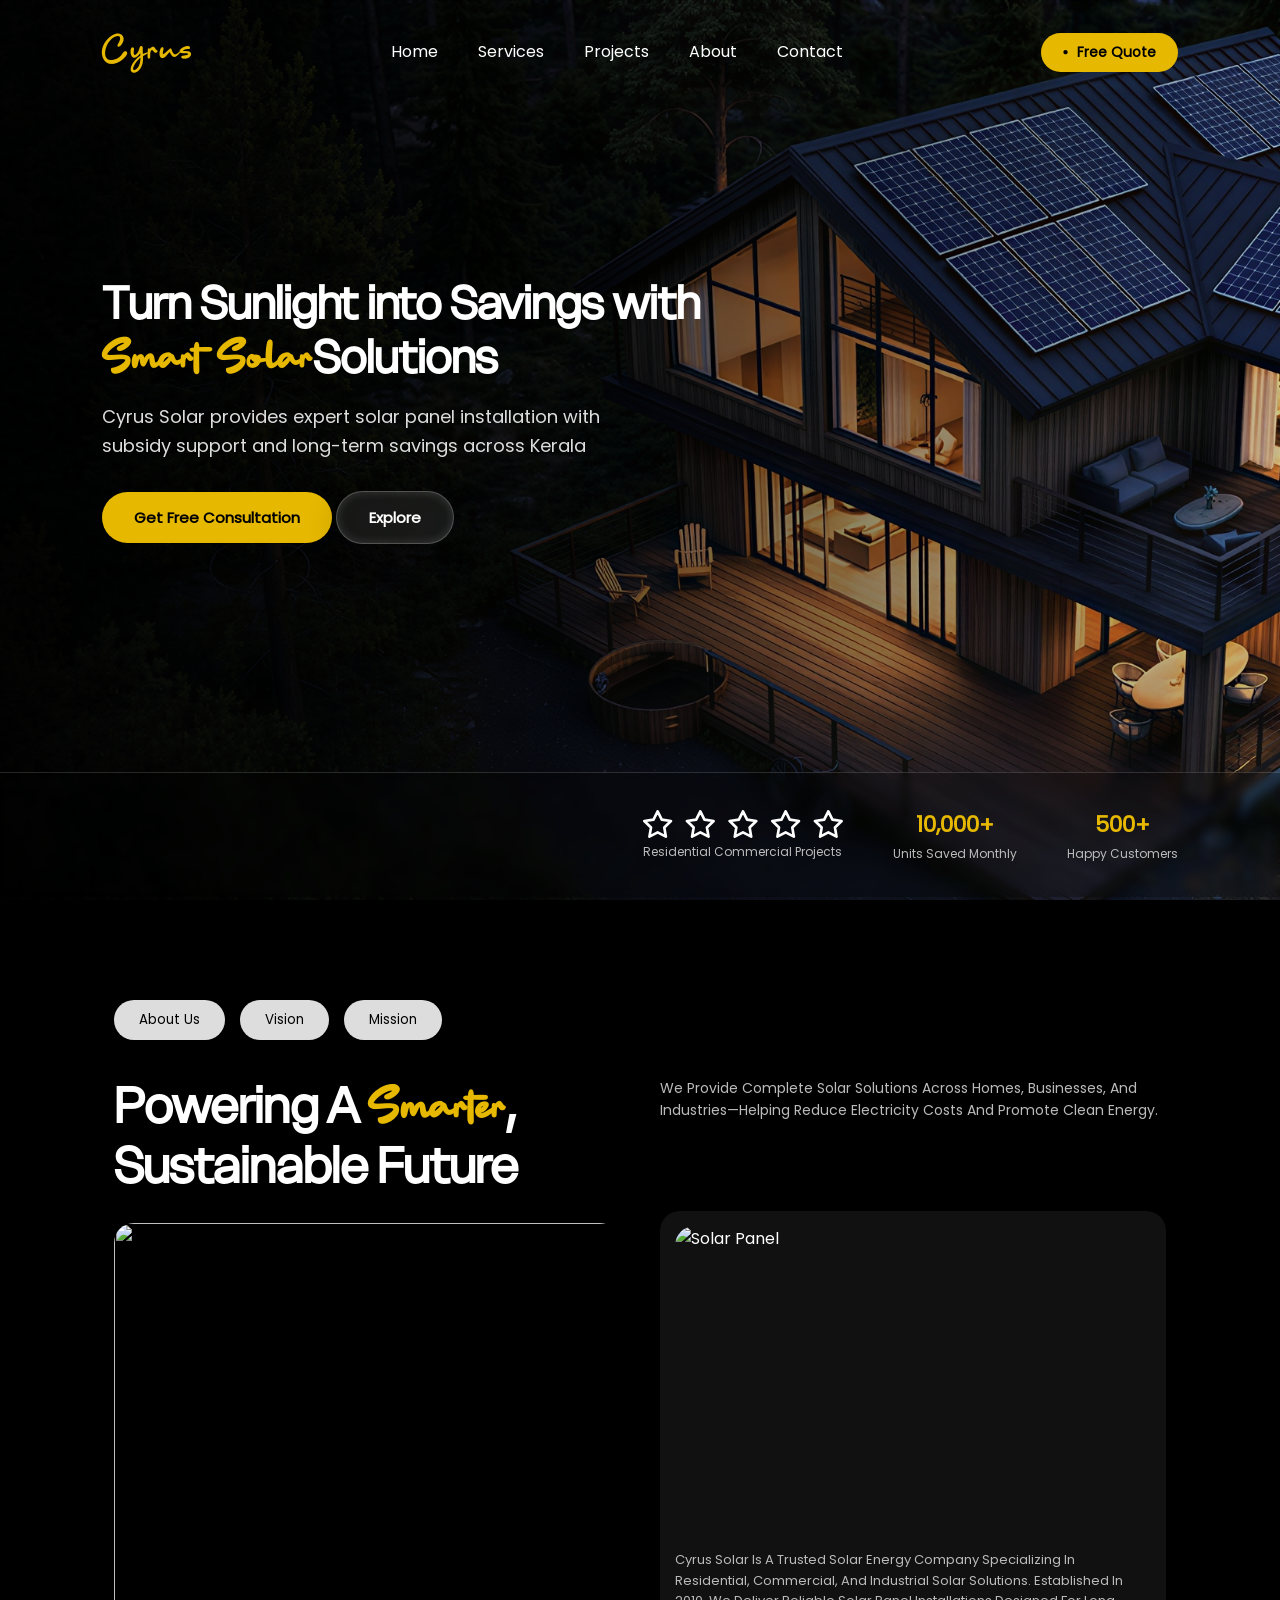
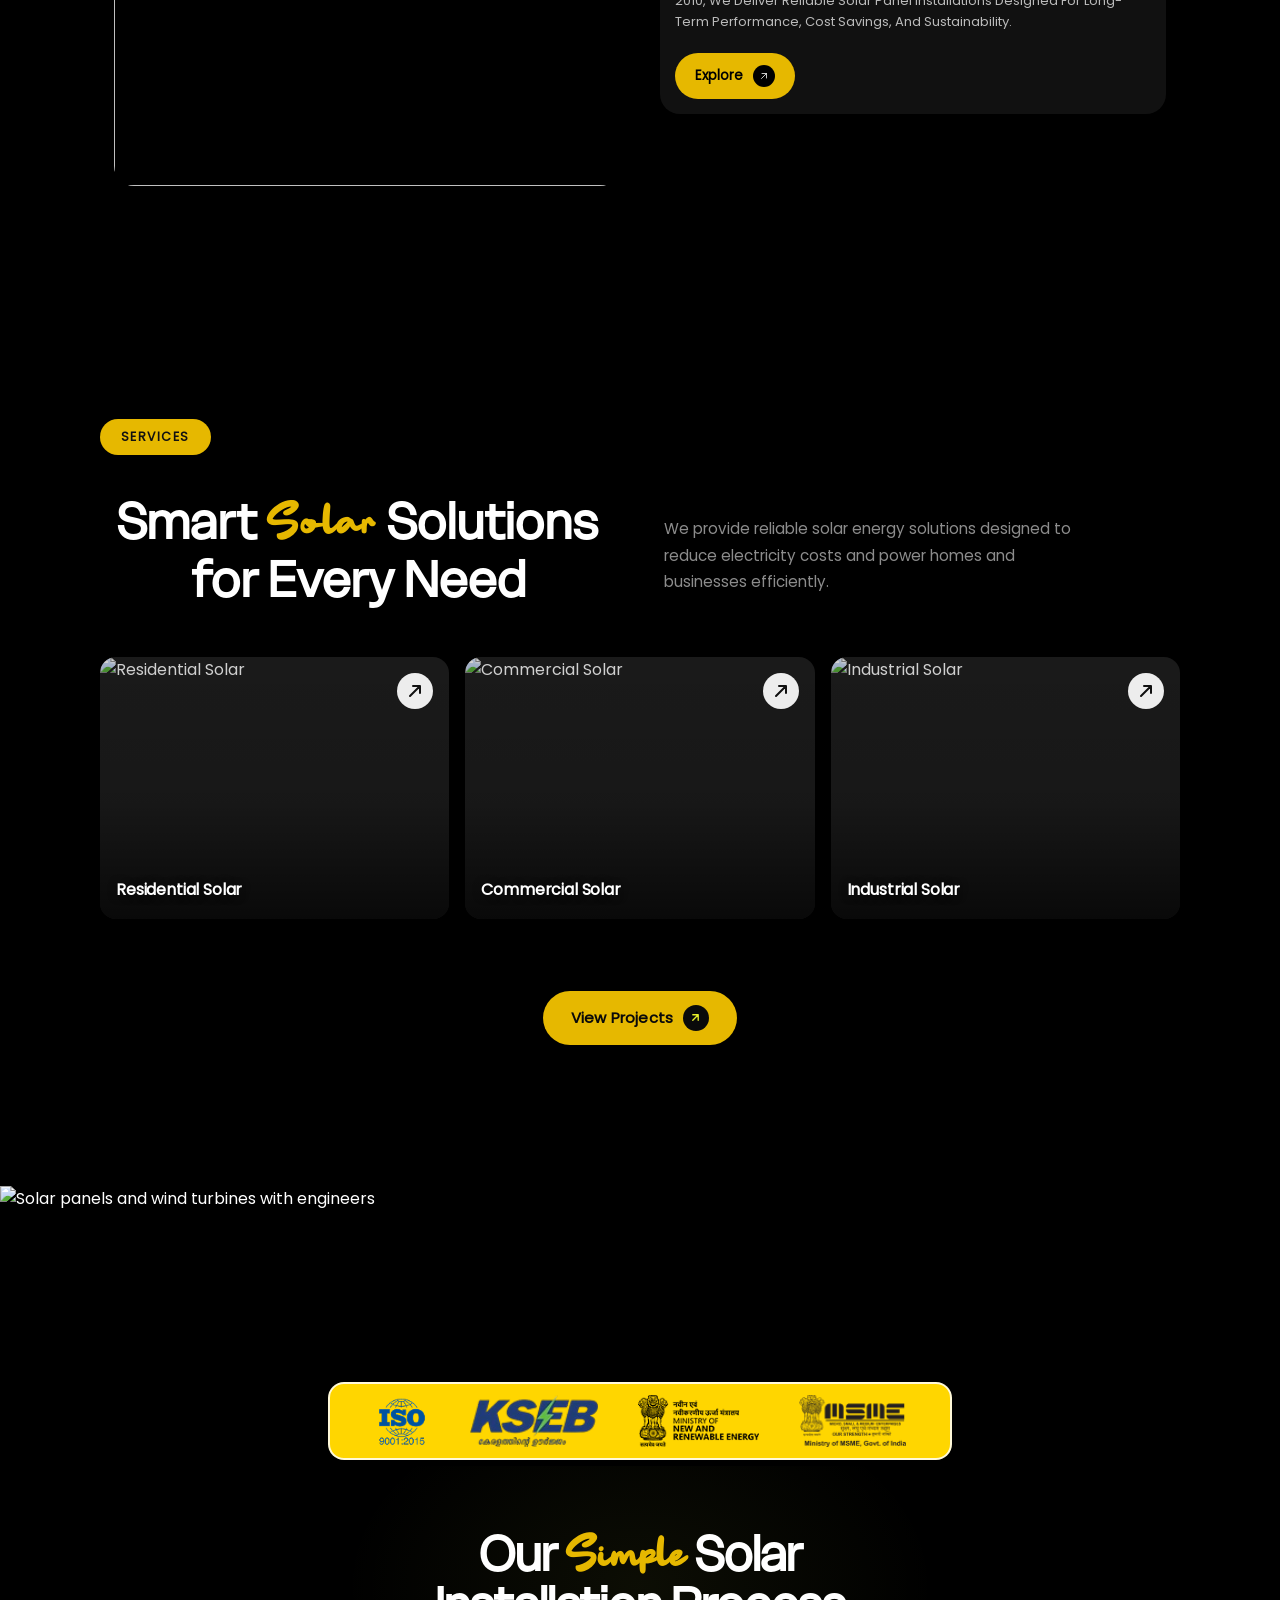
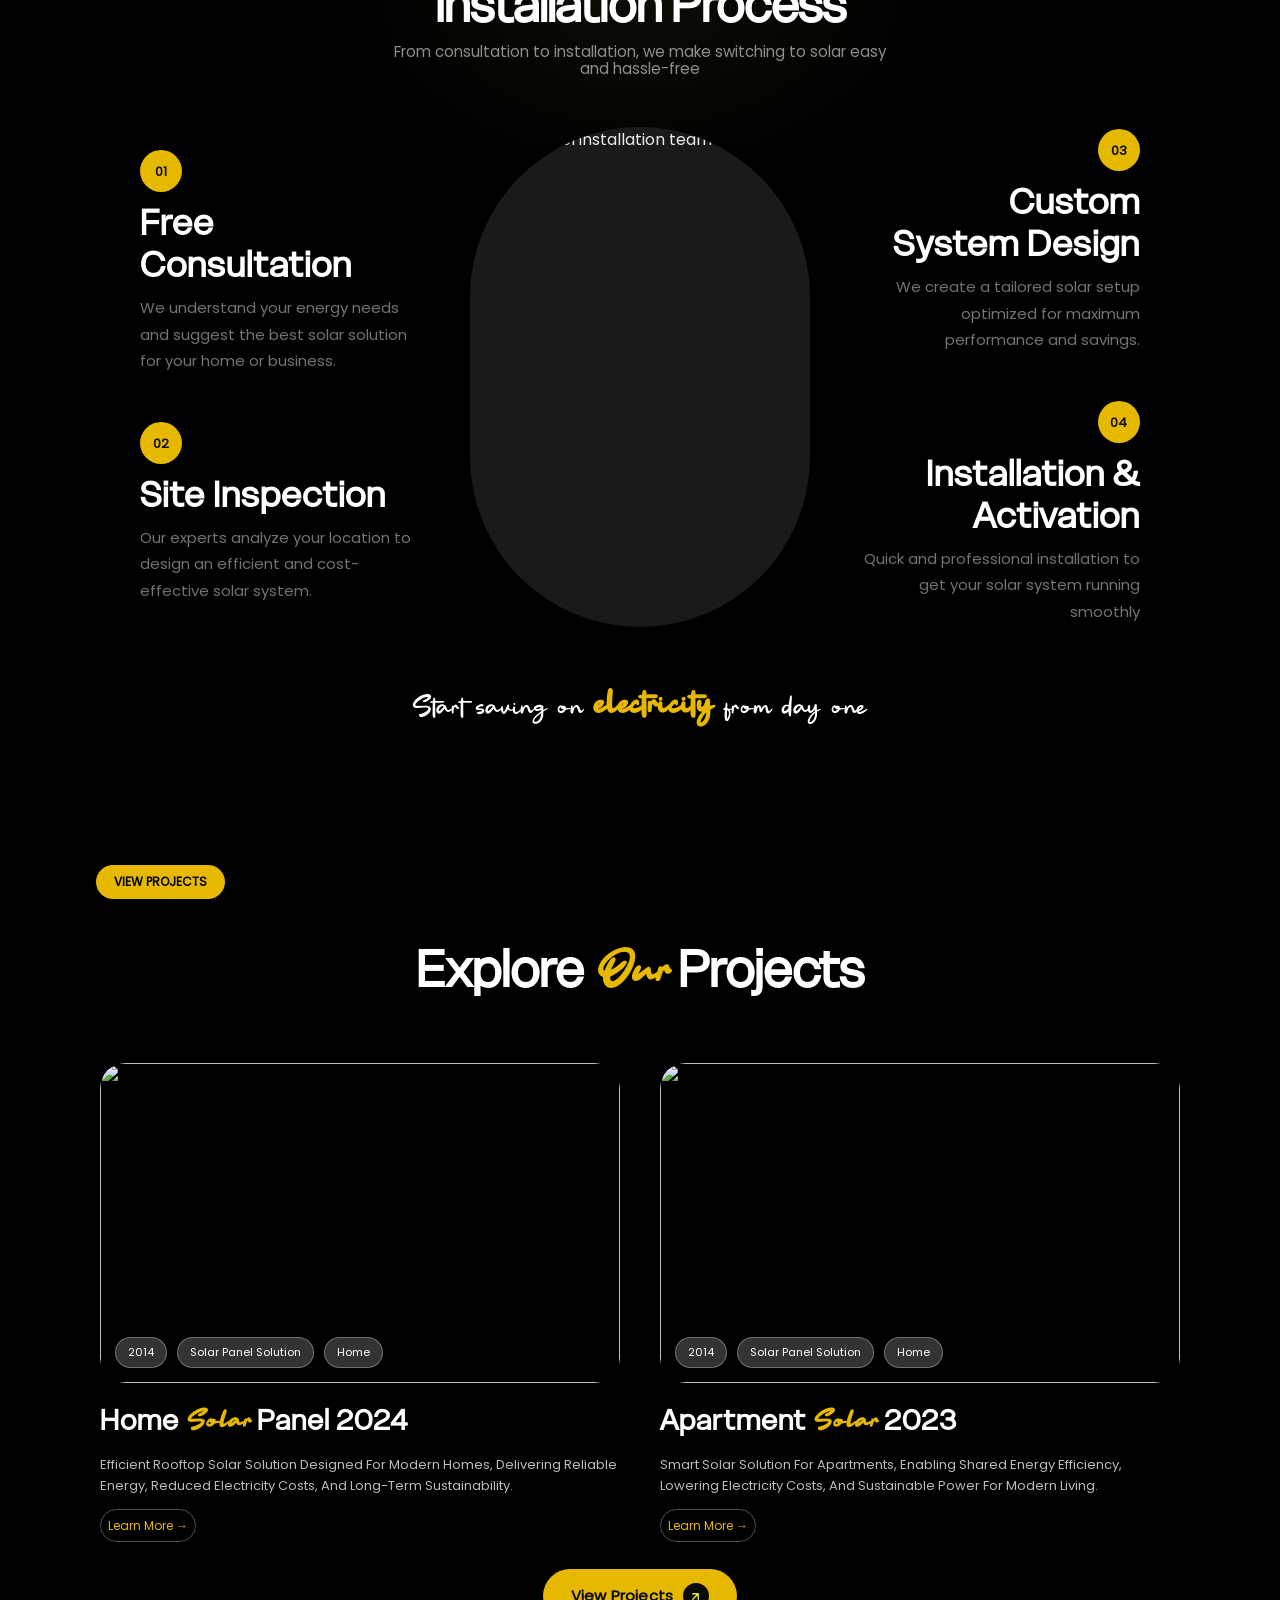
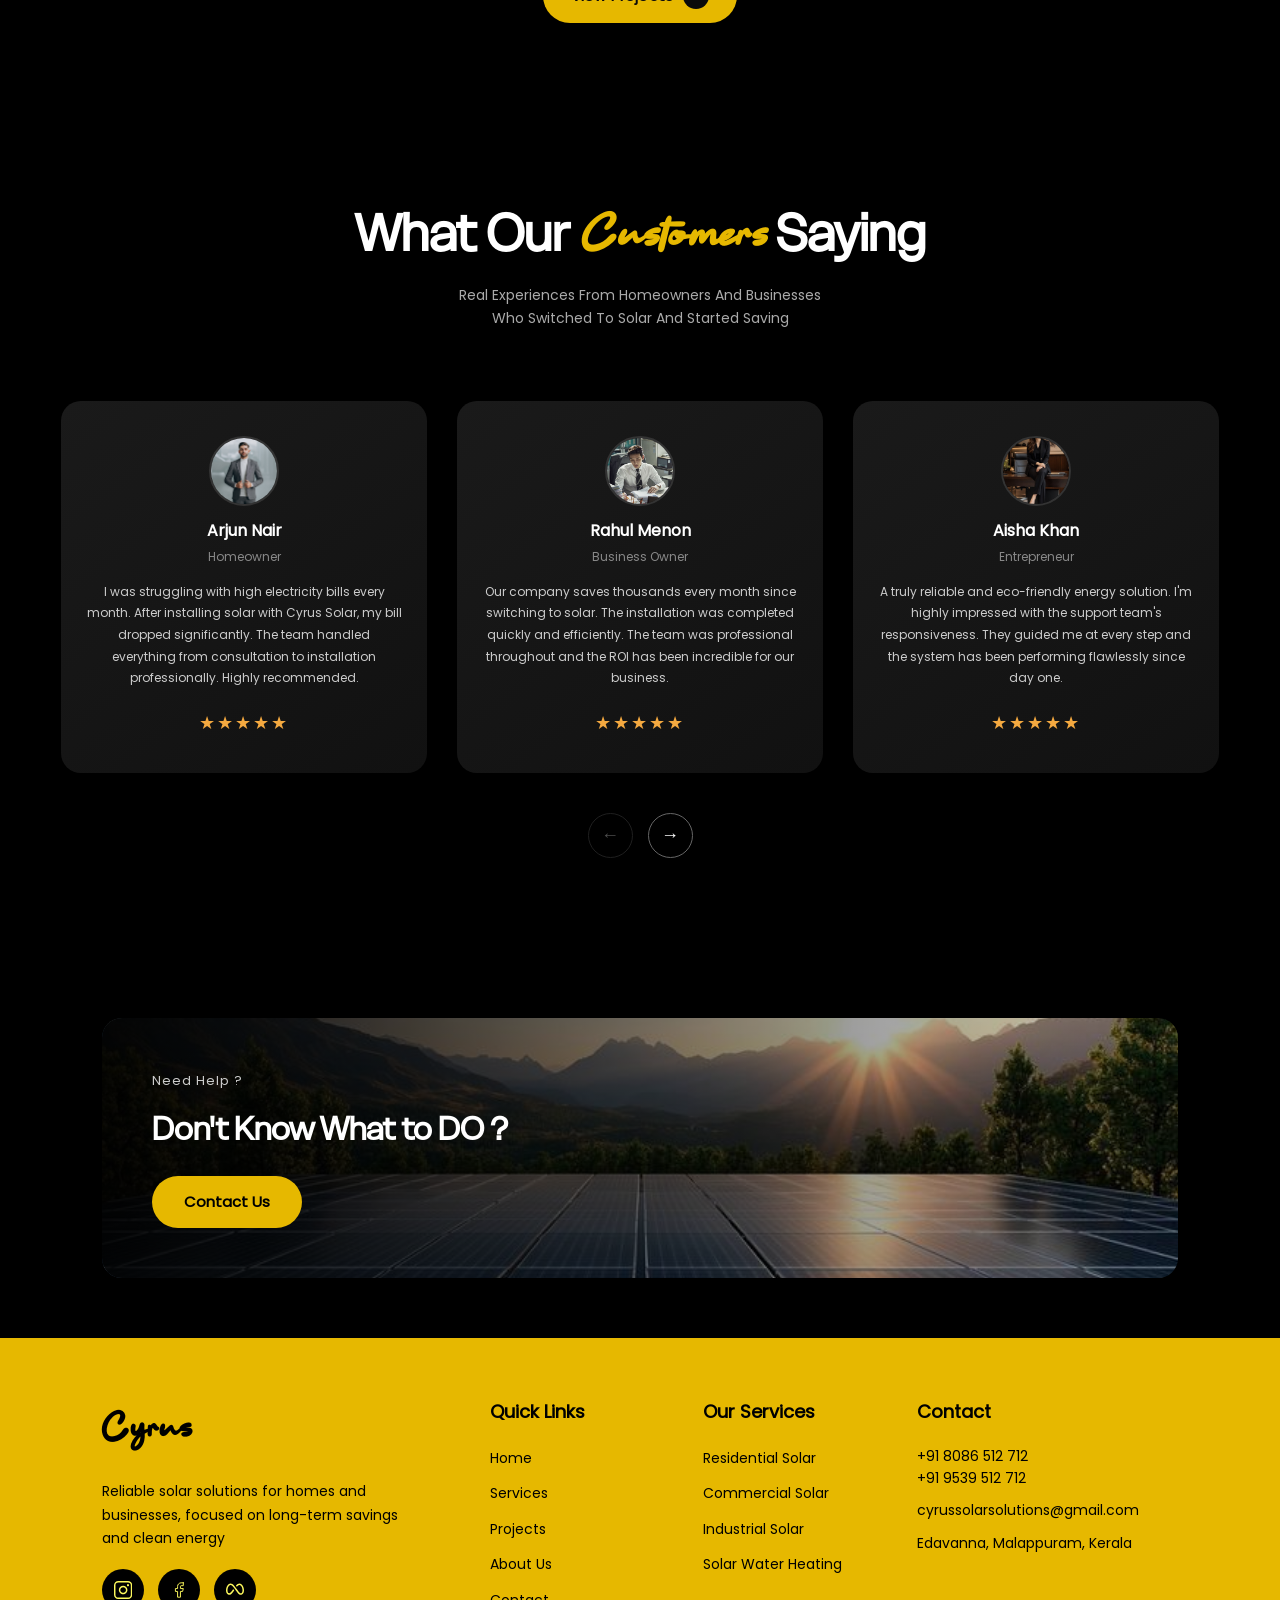
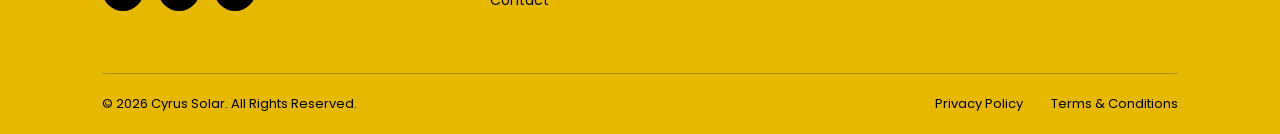
==== commit 6f635a01: "Update image paths and adjust intersection observ" ====
--- a/index.html
+++ b/index.html
@@ -62,7 +62,7 @@
   <!-- ══════════════ STATS ══════════════ -->
   <div class="stats-bar">
     <div class="stat-item ">
-      <div class="stat-stars"><img src="Images/5 Star.svg" alt="Star Rating" class="star-rating" /></div>
+      <div class="stat-stars"><img src="../Images/5 Star.svg" alt="Star Rating" class="star-rating" /></div>
       <div class="label">Residential Commercial Projects</div>
     </div>
     <div class="stat-item ">
@@ -89,13 +89,13 @@
   <div class="hero-about">
 
     <!-- Left -->
-    <div class="left blur-reveal">
-      <h1>
+    <div class="left">
+      <h1 class="blur-reveal">
         Powering A <span class="script">Smarter</span>,<br>
         Sustainable Future
       </h1>
 
-      <img src="Images/Solar image 1.jpg" class="main-img">
+      <img src="/Images/Solar image 1.jpg" class="main-img">
     </div>
 
     <!-- Right -->
@@ -108,7 +108,7 @@
       </p>
 
       <div class="about-card blur-reveal" style="transition-delay:0.3s">
-        <img src="Images/Solar image 2.jpg" alt="Solar Panel" class="about-card-img">
+        <img src="/Images/Solar image 2.jpg" alt="Solar Panel" class="about-card-img">
 
         <p>
           Cyrus Solar Is A Trusted Solar Energy Company Specializing In
@@ -118,7 +118,7 @@
         </p>
 
         <button class="about-explore-btn" onclick="window.location.href='about.html'">
-          Explore <span><img src="Images/Arrow.svg" alt="Arrow" class="arrow-icon"></span>
+          Explore <span><img src="/Images/Arrow.svg" alt="Arrow" class="arrow-icon"></span>
         </button>
       </div>
 
@@ -148,7 +148,7 @@
     <div class="cards-grid">
 
       <div class="service-card blur-reveal" style="transition-delay:0.1s">
-        <img src="Images/Solar image 4.jpg" alt="Residential Solar">
+        <img src="/Images/Solar image 4.jpg" alt="Residential Solar">
         <div class="card-arrow">
           <svg viewBox="0 0 14 14" fill="none" stroke="currentColor" stroke-width="2" stroke-linecap="round" stroke-linejoin="round">
             <path d="M2 12L12 2M12 2H5M12 2v7"/>
@@ -158,7 +158,7 @@
       </div>
 
       <div class="service-card blur-reveal" style="transition-delay:0.25s">
-        <img src="Images/Solar image 3.jpg" alt="Commercial Solar">
+        <img src="/Images/Solar image 3.jpg" alt="Commercial Solar">
         <div class="card-arrow">
           <svg viewBox="0 0 14 14" fill="none" stroke="currentColor" stroke-width="2" stroke-linecap="round" stroke-linejoin="round">
             <path d="M2 12L12 2M12 2H5M12 2v7"/>
@@ -168,7 +168,7 @@
       </div>
 
       <div class="service-card blur-reveal" style="transition-delay:0.4s">
-        <img src="Images/Solar image 2.jpg" alt="Industrial Solar">
+        <img src="/Images/Solar image 2.jpg" alt="Industrial Solar">
         <div class="card-arrow">
           <svg viewBox="0 0 14 14" fill="none" stroke="currentColor" stroke-width="2" stroke-linecap="round" stroke-linejoin="round">
             <path d="M2 12L12 2M12 2H5M12 2v7"/>
@@ -386,7 +386,7 @@
       <!-- Card 1 -->
       <div class="project-card blur-reveal" style="transition-delay:0.1s">
         <div class="image-box">
-          <img src="Images/Solar image 6.jpg">
+          <img src="/Images/Solar image 6.jpg">
 
           <div class="tags">
             <span>2014</span>
@@ -402,13 +402,13 @@
           Delivering Reliable Energy, Reduced Electricity Costs, And Long-Term Sustainability.
         </p>
 
-        <a href="projects.html" class="learn-btn">Learn More →</a>
+        <a href="/projects.html" class="learn-btn">Learn More →</a>
       </div>
 
       <!-- Card 2 -->
       <div class="project-card blur-reveal" style="transition-delay:0.25s">
         <div class="image-box">
-          <img src="Images/Solar image 5.jpg">
+          <img src="/Images/Solar image 5.jpg">
 
           <div class="tags">
             <span>2014</span>
@@ -424,7 +424,7 @@
           Lowering Electricity Costs, And Sustainable Power For Modern Living.
         </p>
 
-        <a href="projects.html" class="learn-btn">Learn More →</a>
+        <a href="/projects.html" class="learn-btn">Learn More →</a>
       </div>
 
     </div>
@@ -1095,11 +1095,12 @@
     entries.forEach(function(entry) {
       if (entry.isIntersecting) {
         entry.target.classList.add('active');
-        observer.unobserve(entry.target); // once animate aayaal stop
+        observer.unobserve(entry.target);
       }
     });
   }, {
-    threshold: 0.2 // 20% visible aayaal trigger aakum
+    threshold: 0.1,
+    rootMargin: '0px 0px -40px 0px'
   });
 
   document.querySelectorAll('.blur-reveal').forEach(function(el) {
--- a/Css/style.css
+++ b/Css/style.css
@@ -1075,7 +1075,7 @@
   margin: 60px var(--px);
   height: 260px;
   border-radius: 20px;
-  background: url("/Images/contact sub img.jpg") no-repeat center / cover;
+  background: url("../Images/contact-sub-img.jpg") no-repeat center / cover;
   position: relative;
   display: flex;
   align-items: center;
@@ -2716,4 +2716,4 @@
   opacity: 1;
   filter: blur(0px);
   transform: translateX(0px);
-}+}
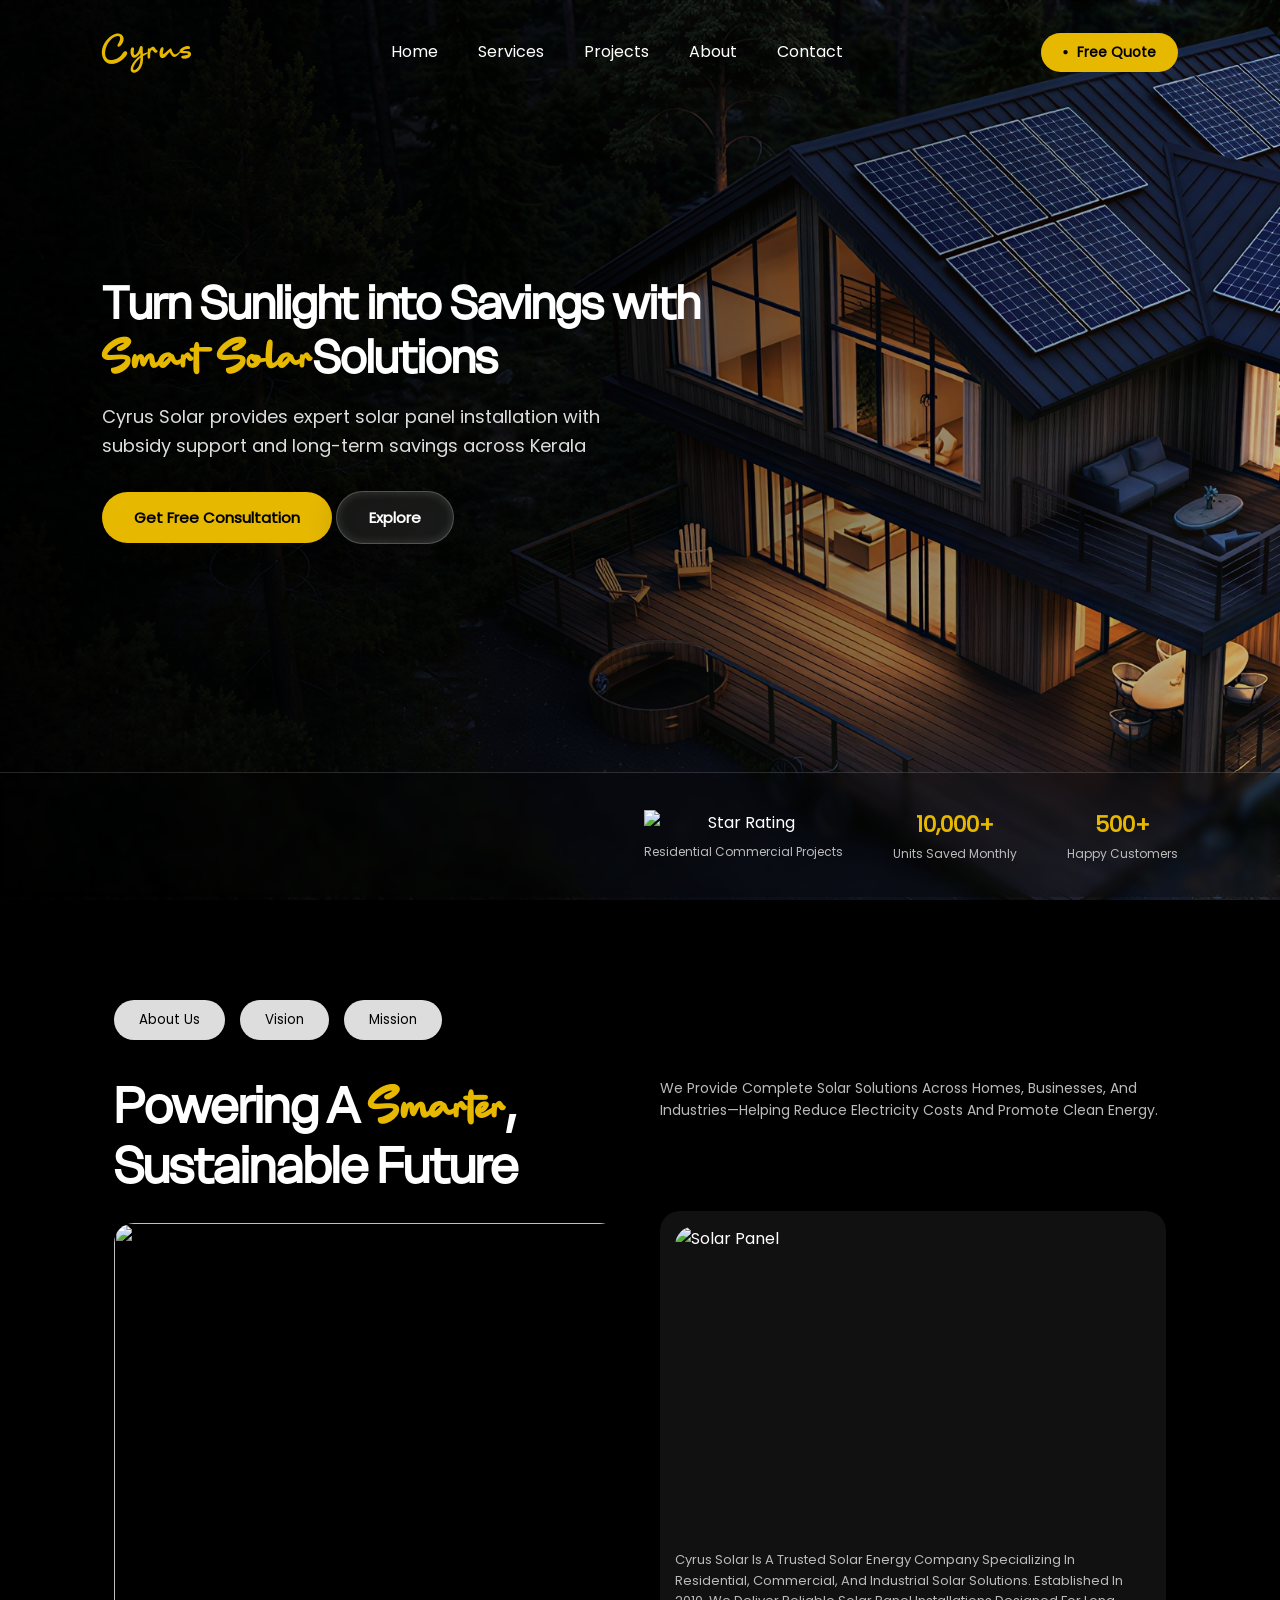
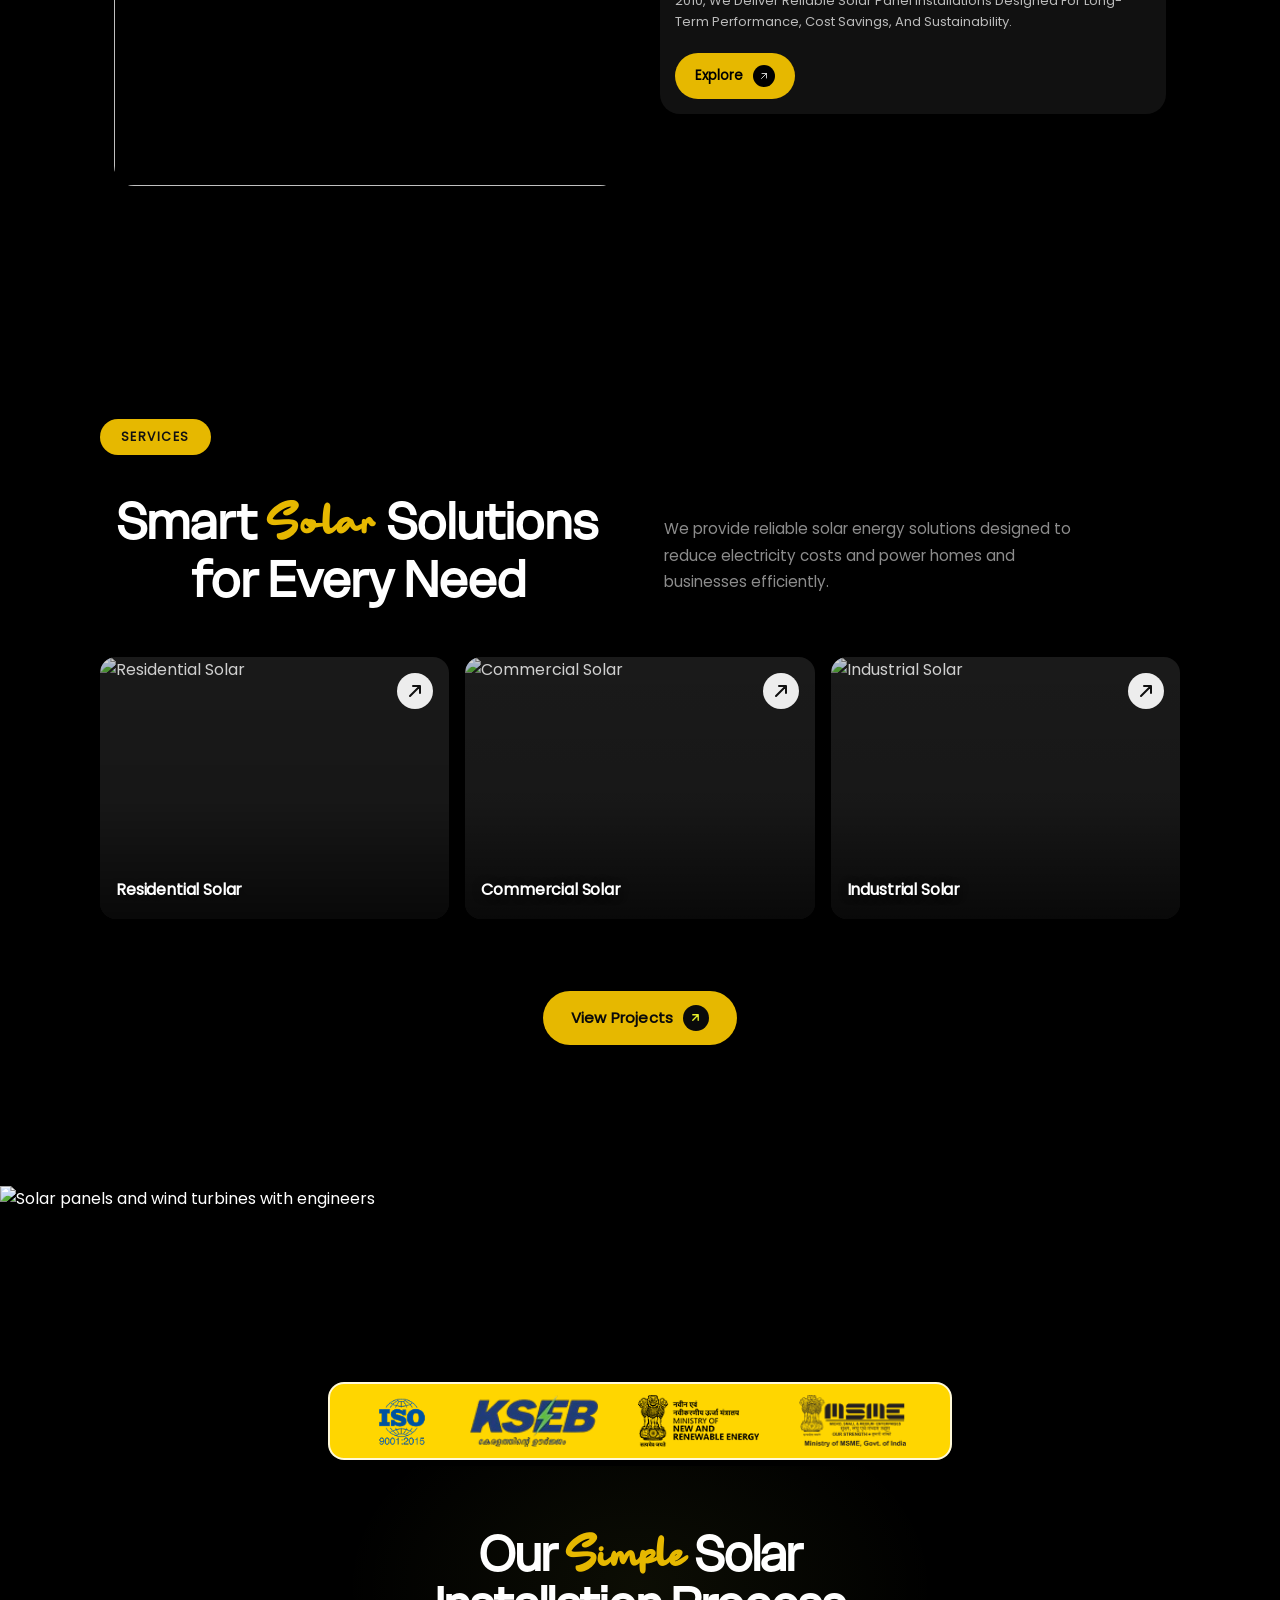
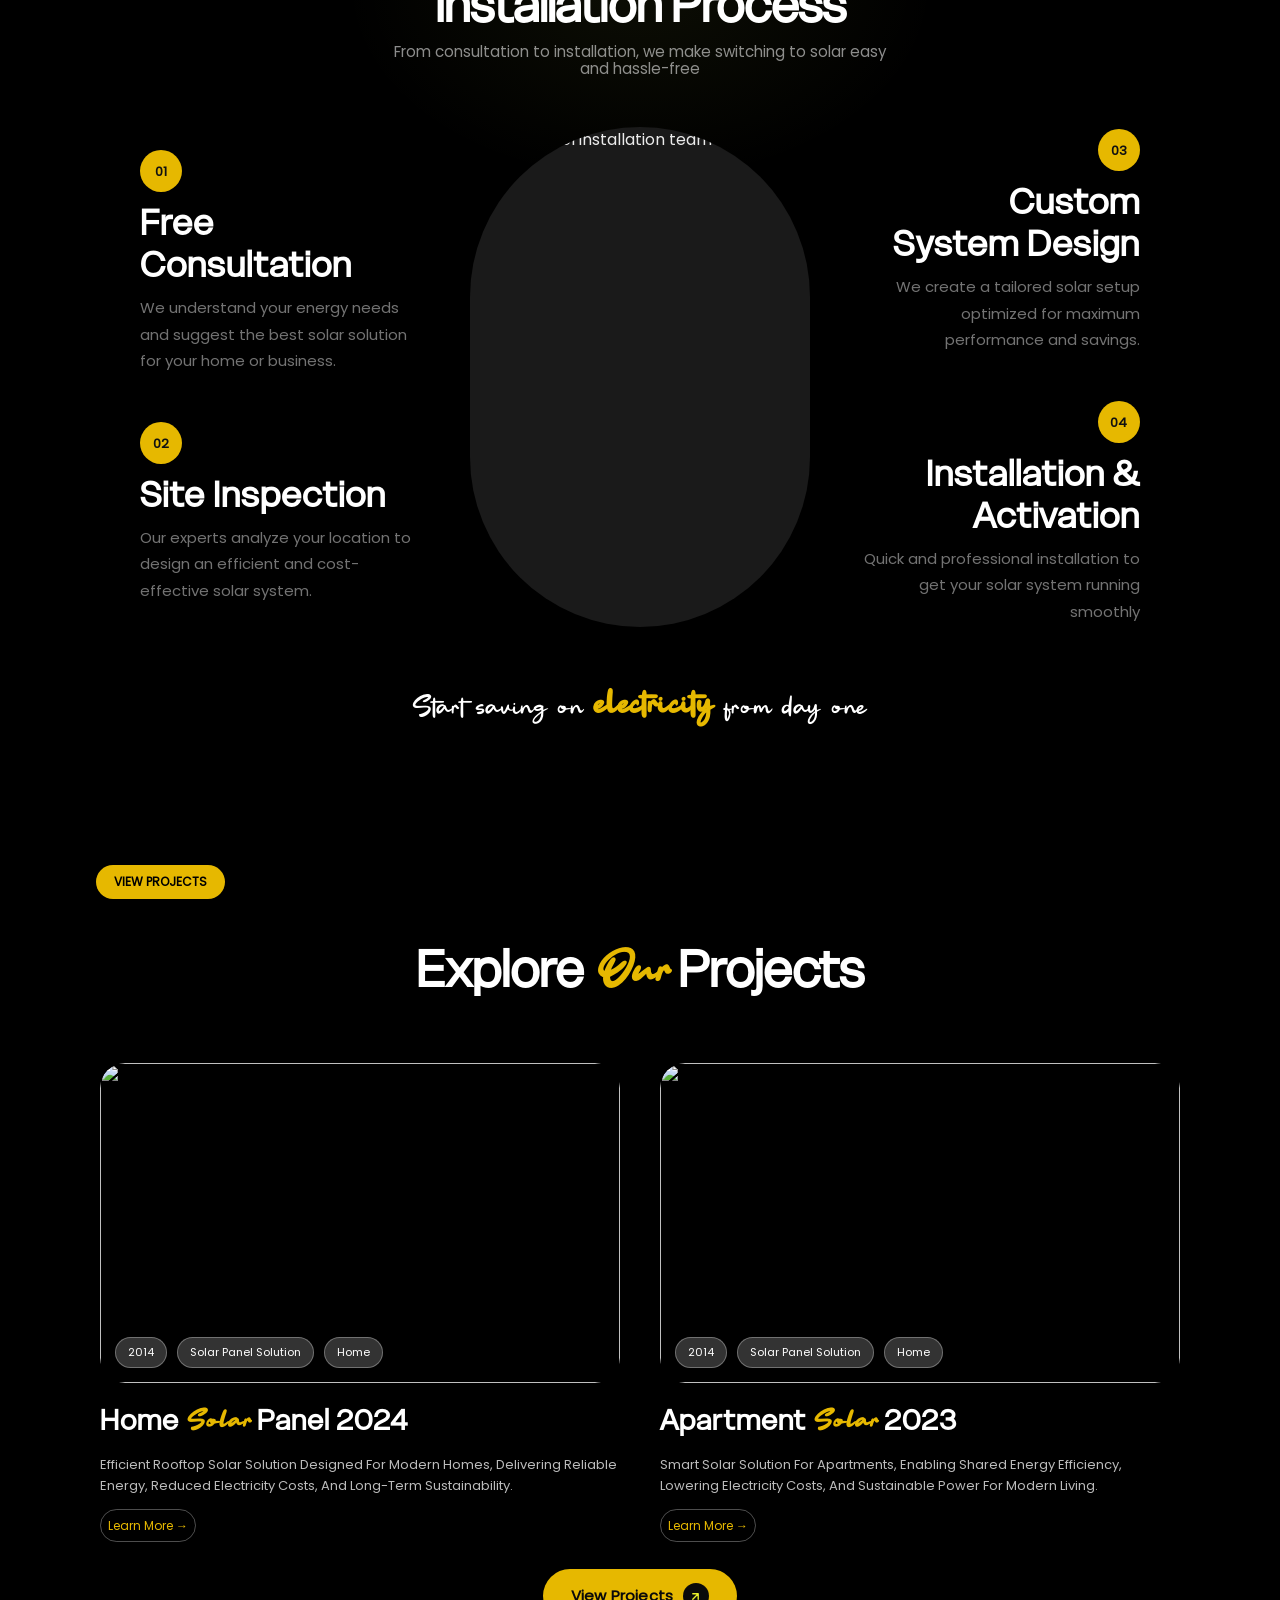
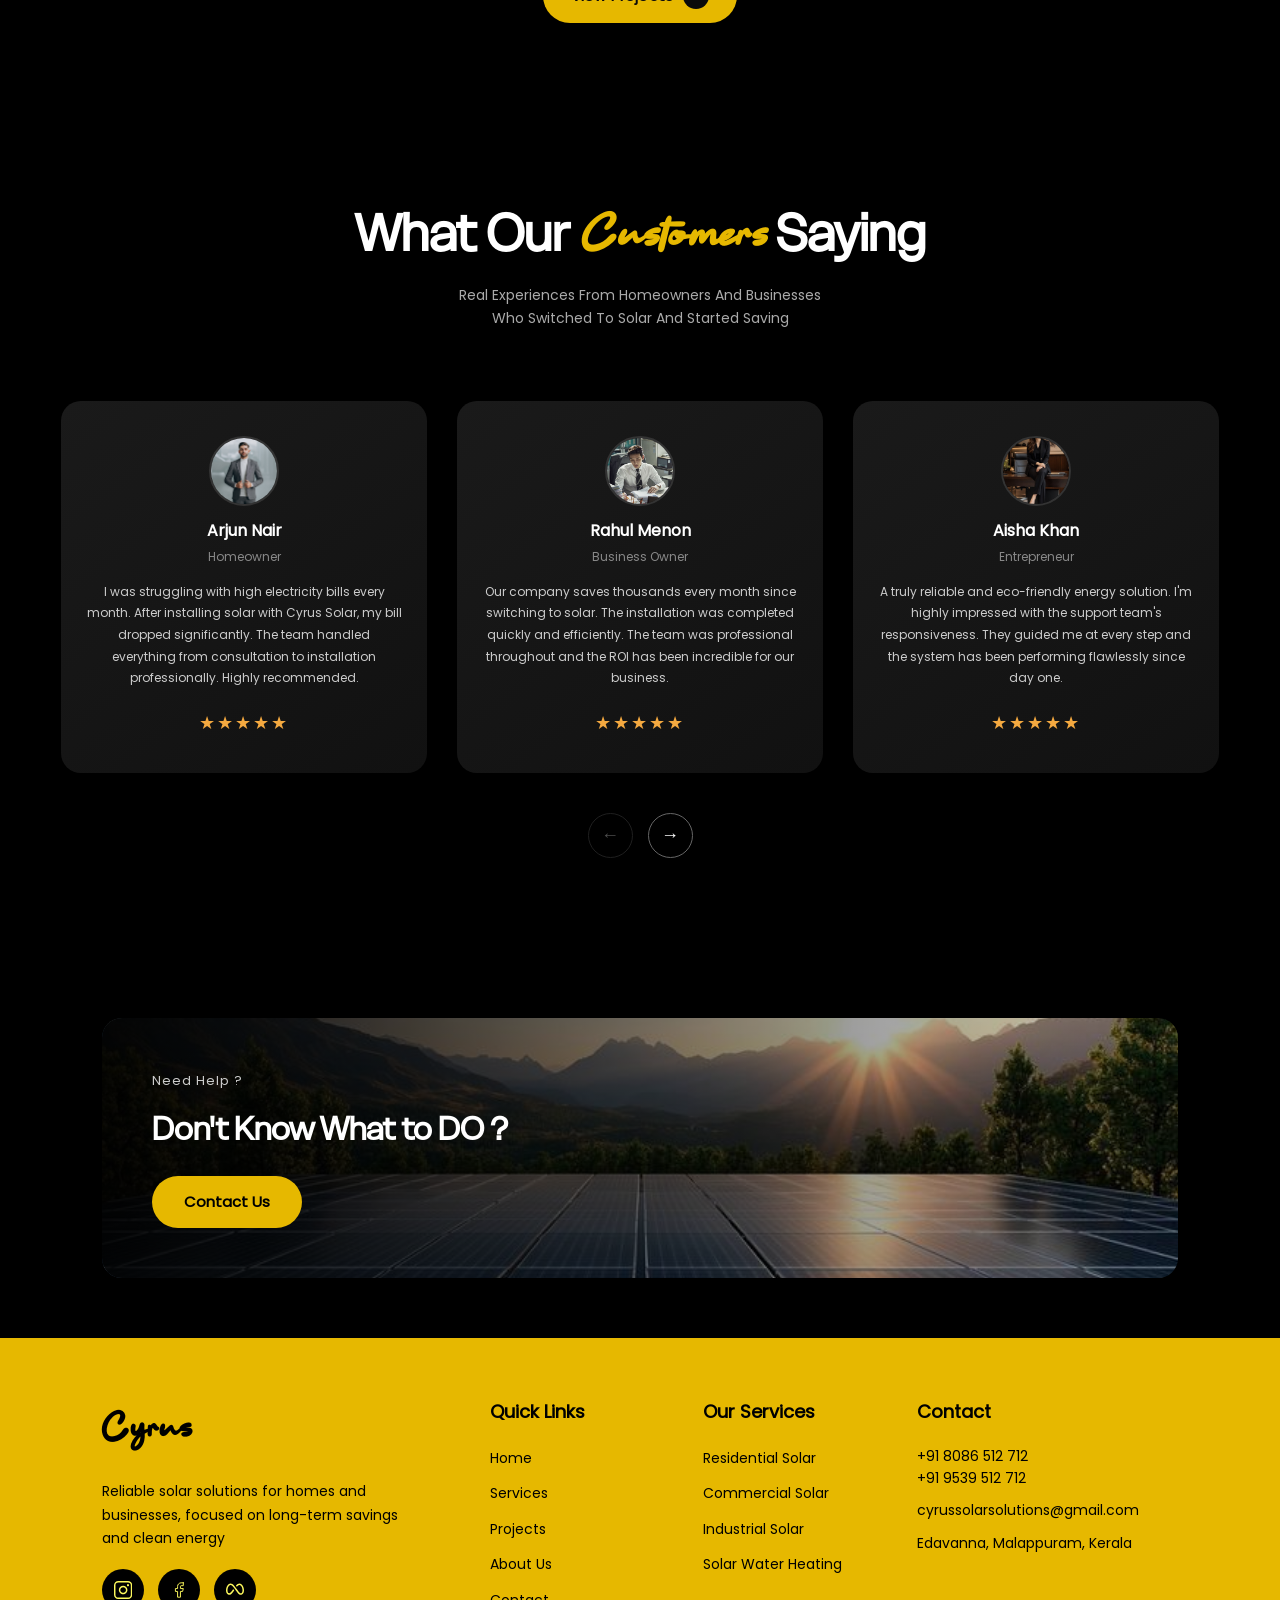
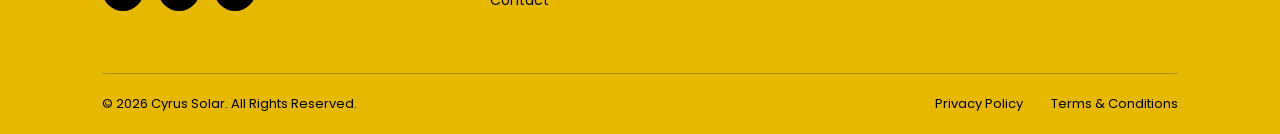
==== commit 8c8529fb: "Update index.html" ====
--- a/index.html
+++ b/index.html
@@ -62,7 +62,7 @@
   <!-- ══════════════ STATS ══════════════ -->
   <div class="stats-bar">
     <div class="stat-item ">
-      <div class="stat-stars"><img src="../Images/5 Star.svg" alt="Star Rating" class="star-rating" /></div>
+      <div class="stat-stars"><img src="../Images/5Star.svg" alt="Star Rating" class="star-rating" /></div>
       <div class="label">Residential Commercial Projects</div>
     </div>
     <div class="stat-item ">
--- a/Css/style.css
+++ b/Css/style.css
@@ -1075,7 +1075,7 @@
   margin: 60px var(--px);
   height: 260px;
   border-radius: 20px;
-  background: url("../Images/contact-sub-img.jpg") no-repeat center / cover;
+  background: url("/Images/contact sub img.jpg") no-repeat center / cover;
   position: relative;
   display: flex;
   align-items: center;
@@ -2689,31 +2689,17 @@
 
 
 
-/* Text Reveal Animation */
-/* Text Reveal Animation */
-/* .blur-reveal {
+/* ═══ SCROLL REVEAL ANIMATION ═══ */
+.blur-reveal {
   opacity: 0;
-  filter: blur(14px);
-  transform: translateX(-40px);
-  transition: opacity 0.9s ease, filter 0.5s ease, transform 0.5s ease;
+  transform: translateX(-28px);
+  transition: opacity 0.65s cubic-bezier(0.22, 1, 0.36, 1),
+              transform 0.65s cubic-bezier(0.22, 1, 0.36, 1);
+  will-change: opacity, transform;
 }
 
 .blur-reveal.active {
   opacity: 1;
-  filter: blur(0px);
   transform: translateX(0px);
-} */
-
-
-.blur-reveal {
-  opacity: 0;
-  filter: blur(14px);
-  transform: translateX(-40px);
-  transition: opacity 0.5s ease, filter 0.5s ease, transform 0.5s ease;
-}
-
-.blur-reveal.active {
-  opacity: 1;
-  filter: blur(0px);
-  transform: translateX(0px);
-}
+  will-change: auto;
+}
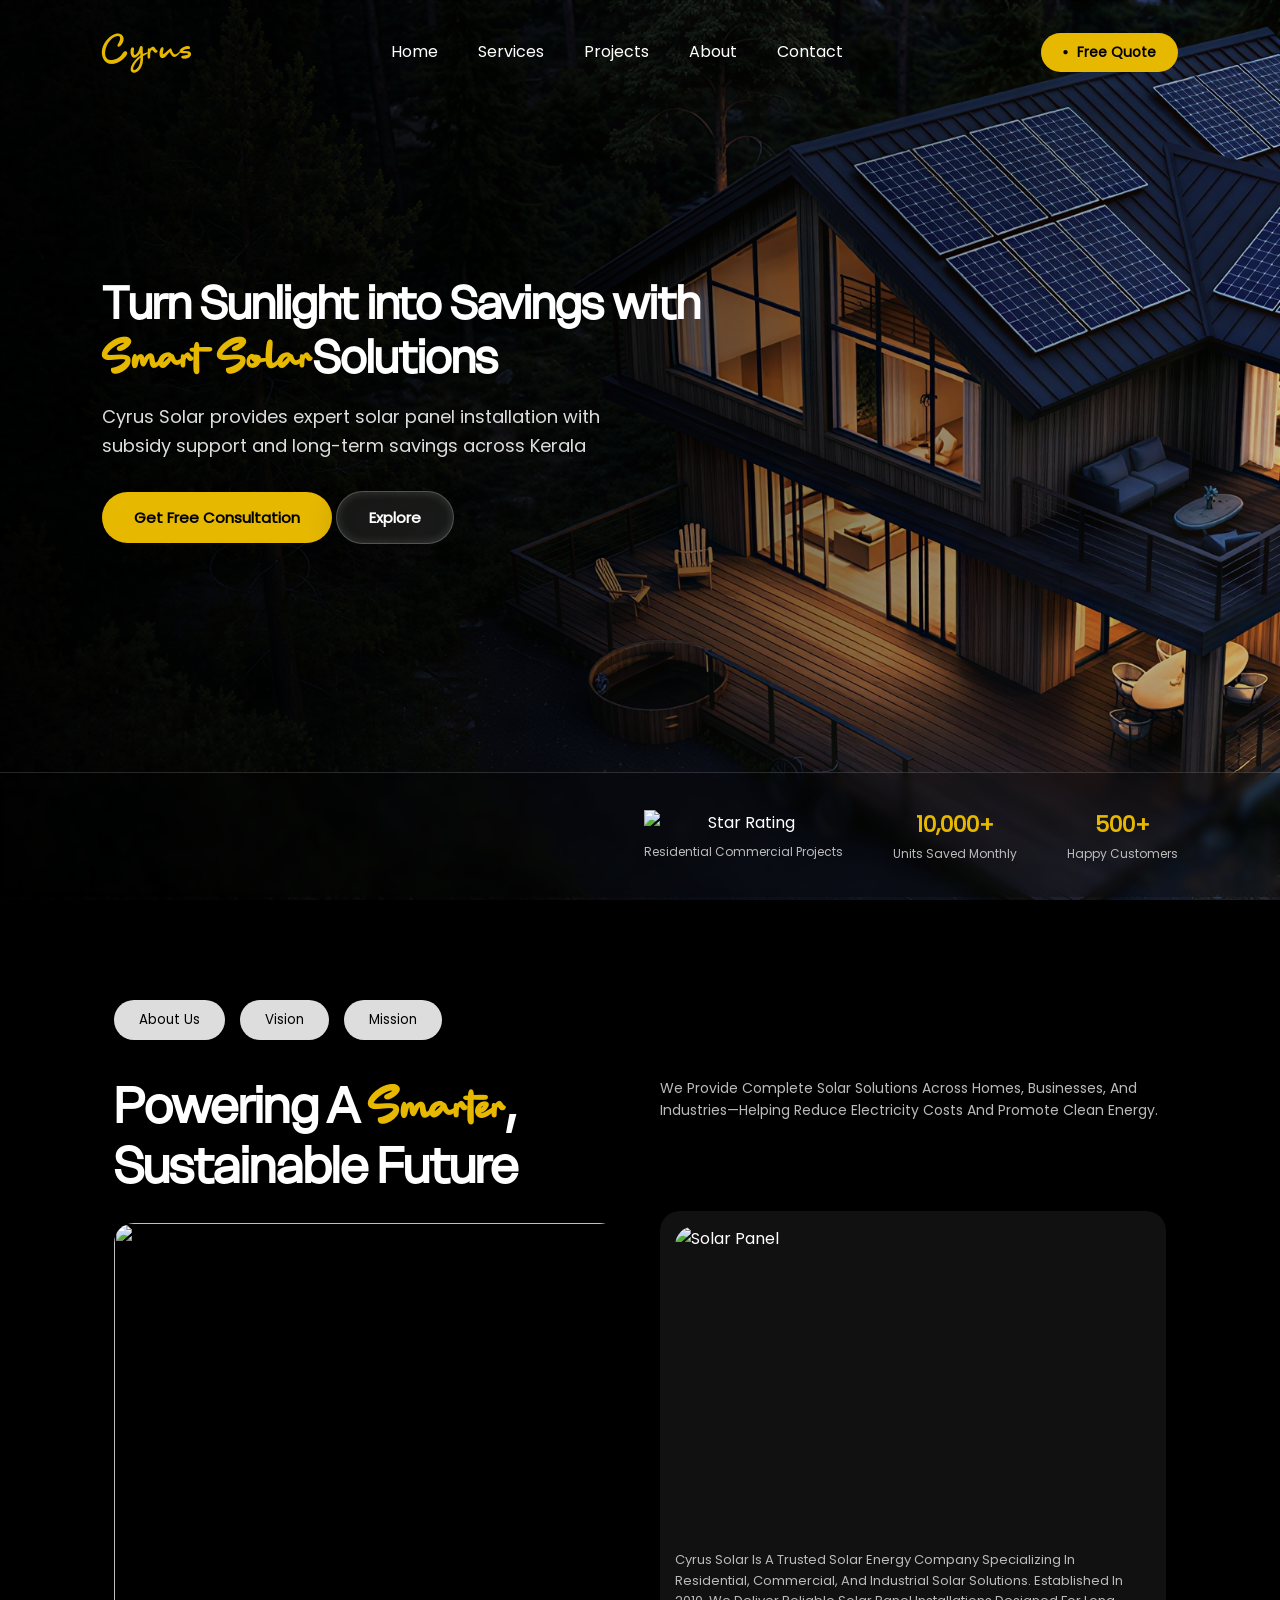
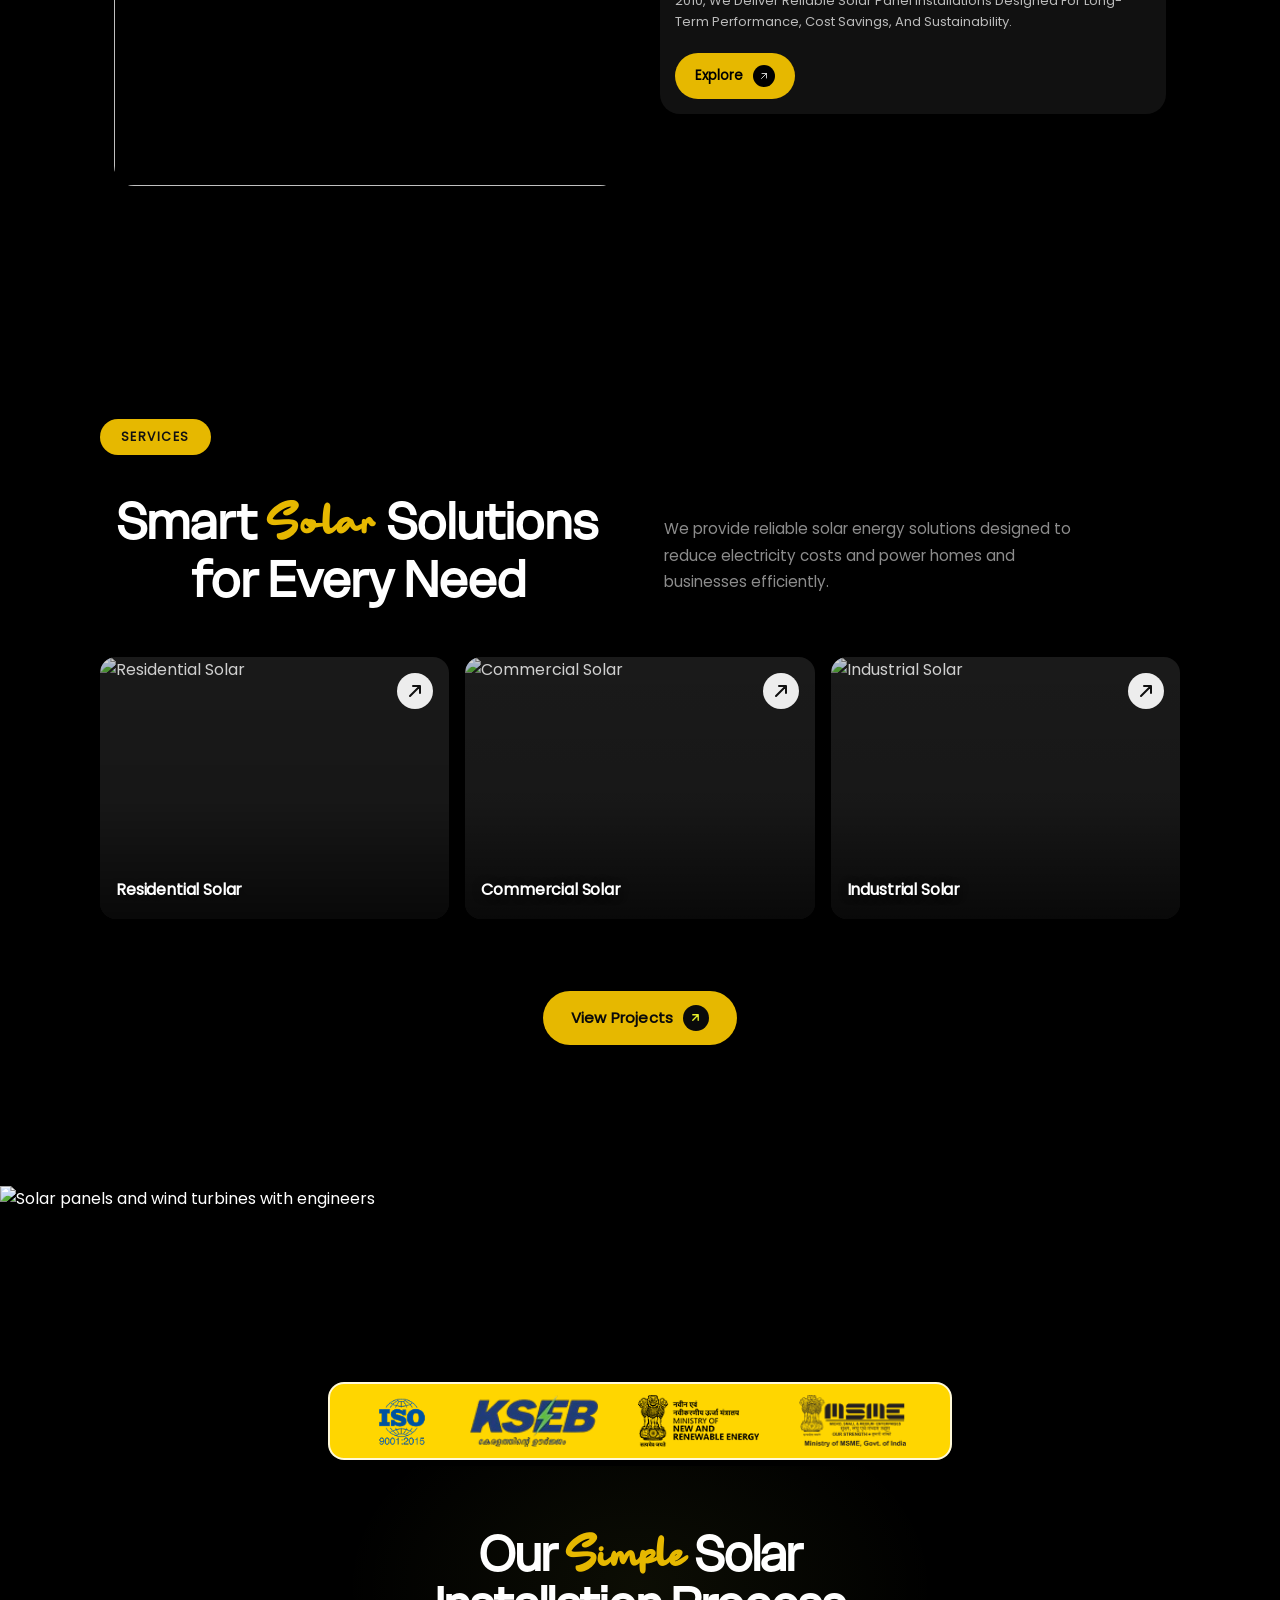
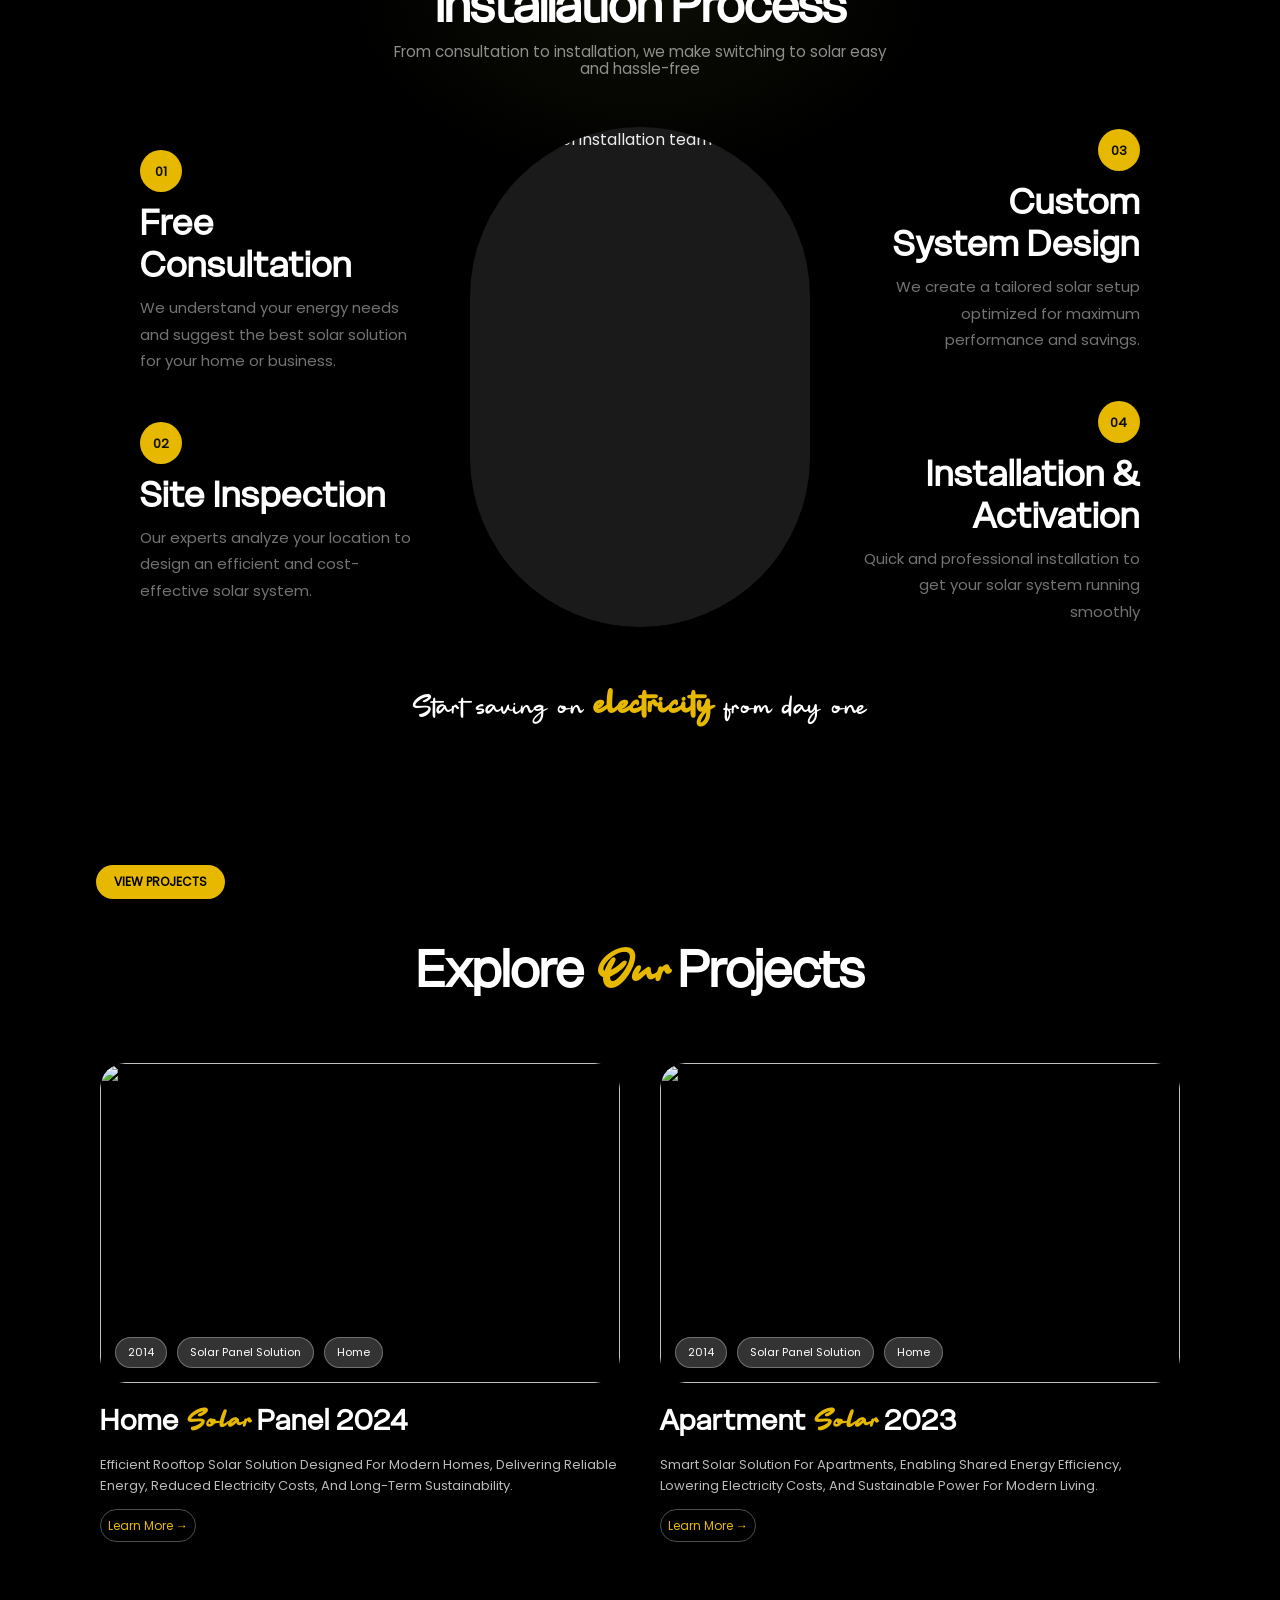
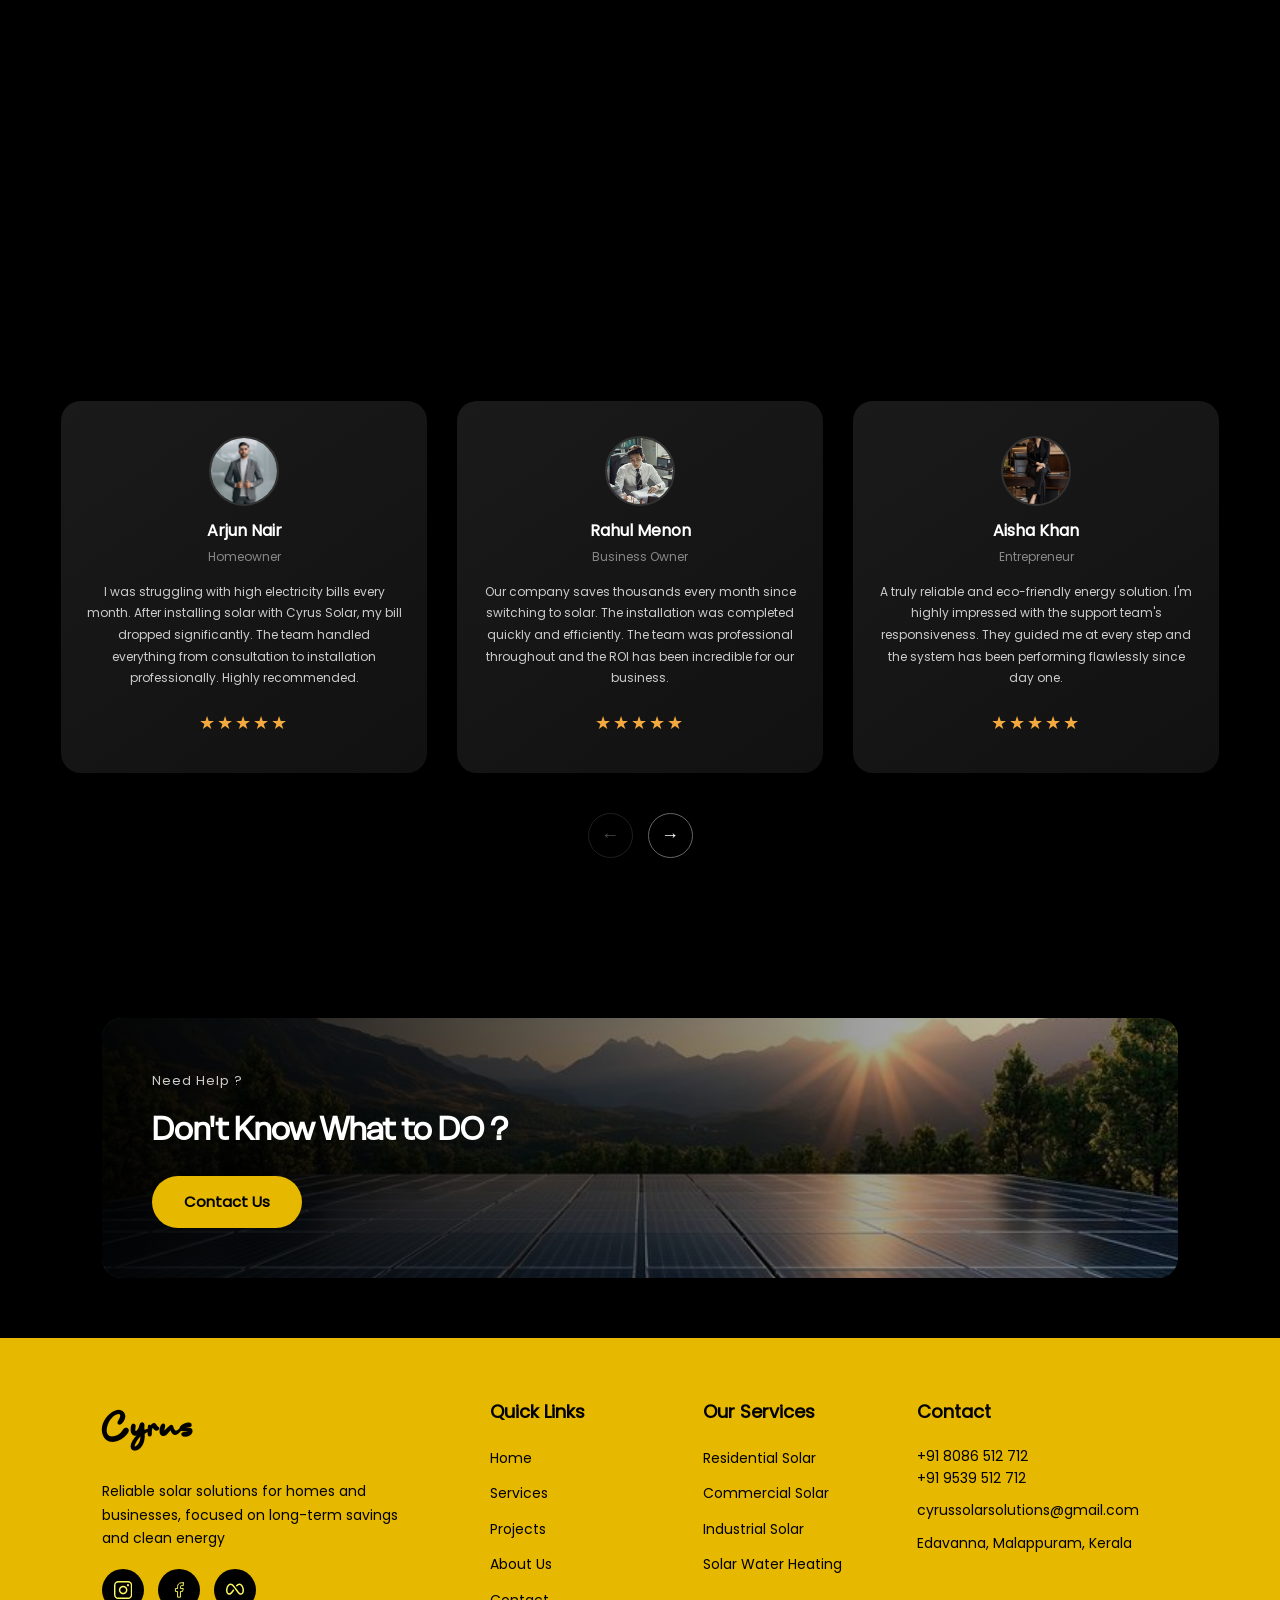
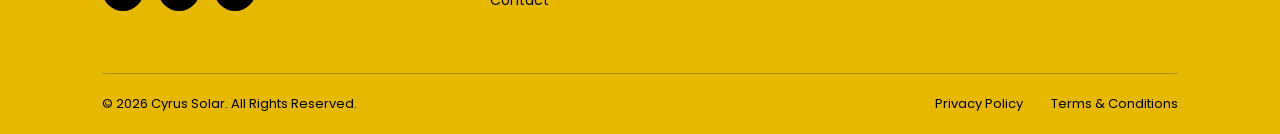
==== commit 91c88697: "Update index.html" ====
--- a/index.html
+++ b/index.html
@@ -62,7 +62,7 @@
   <!-- ══════════════ STATS ══════════════ -->
   <div class="stats-bar">
     <div class="stat-item ">
-      <div class="stat-stars"><img src="../Images/5Star.svg" alt="Star Rating" class="star-rating" /></div>
+      <div class="stat-stars"><img src="/Images/5Star.svg" alt="Star Rating" class="star-rating" /></div>
       <div class="label">Residential Commercial Projects</div>
     </div>
     <div class="stat-item ">
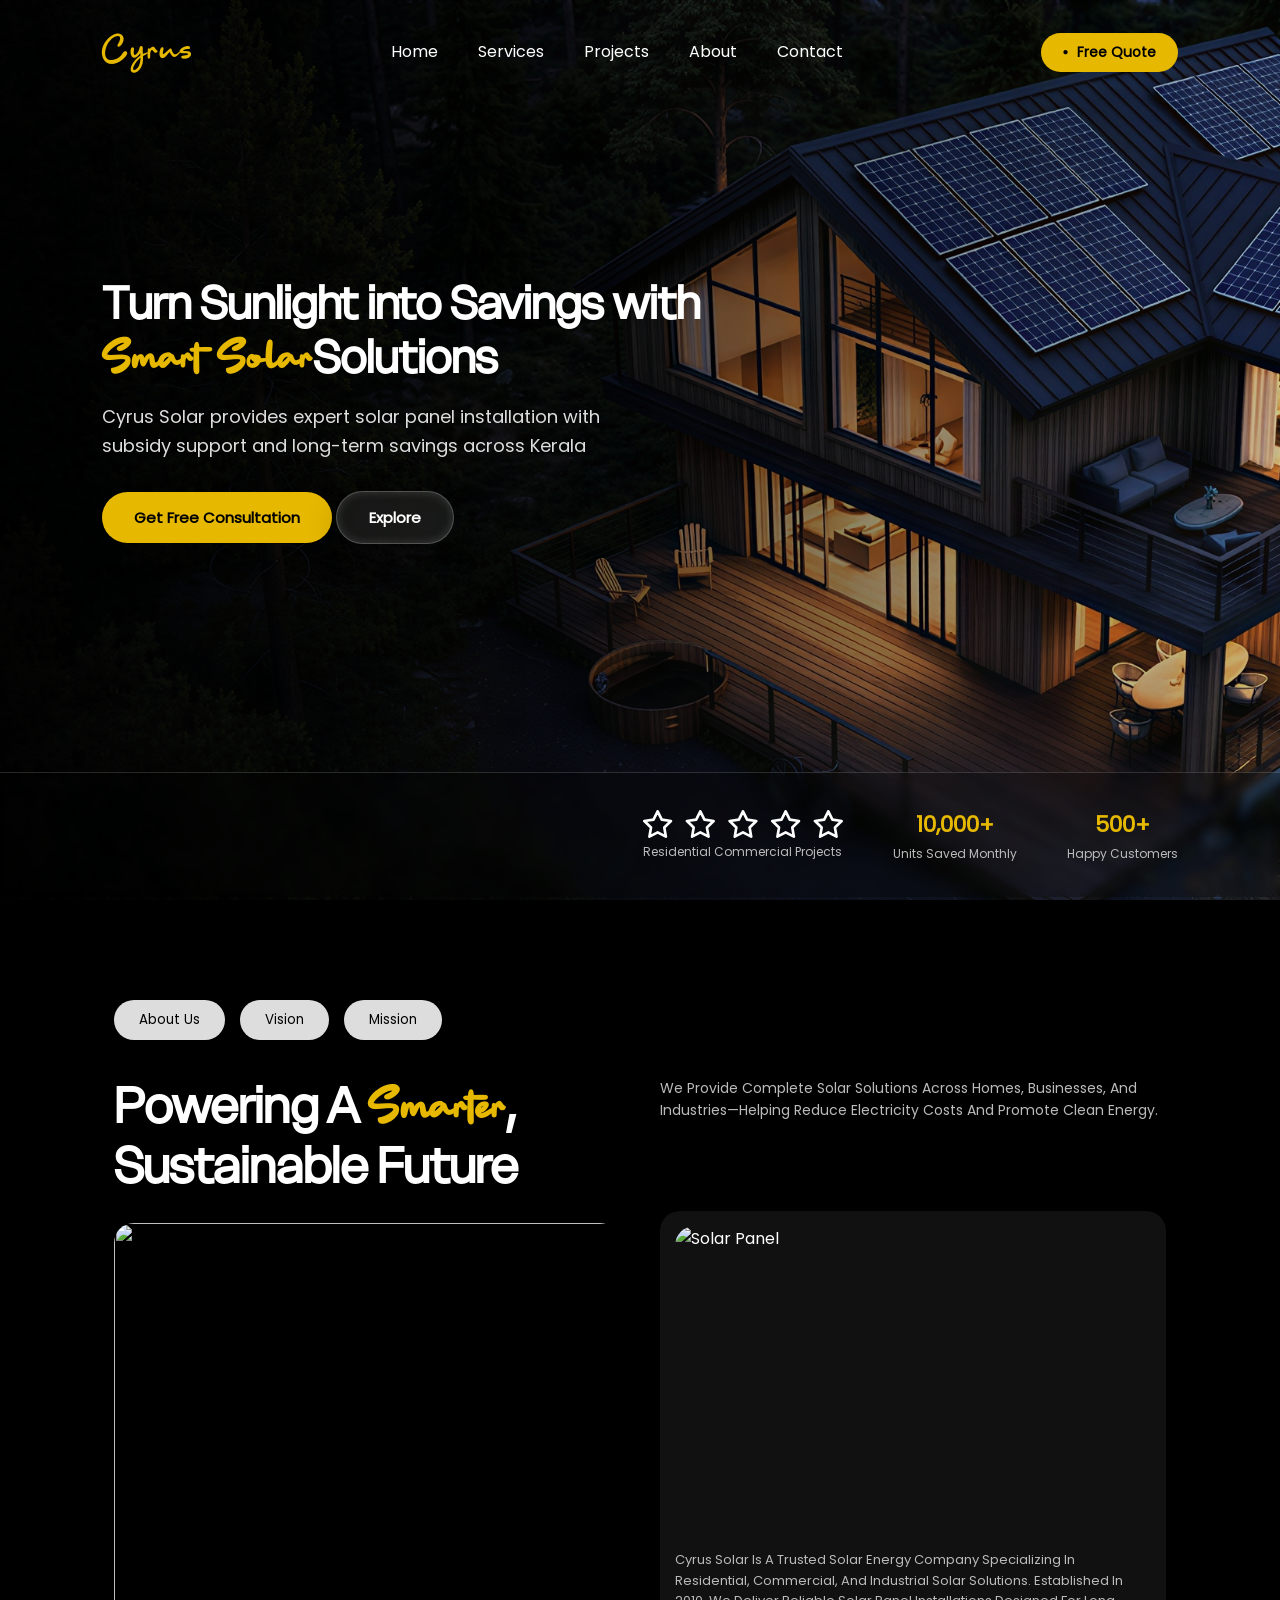
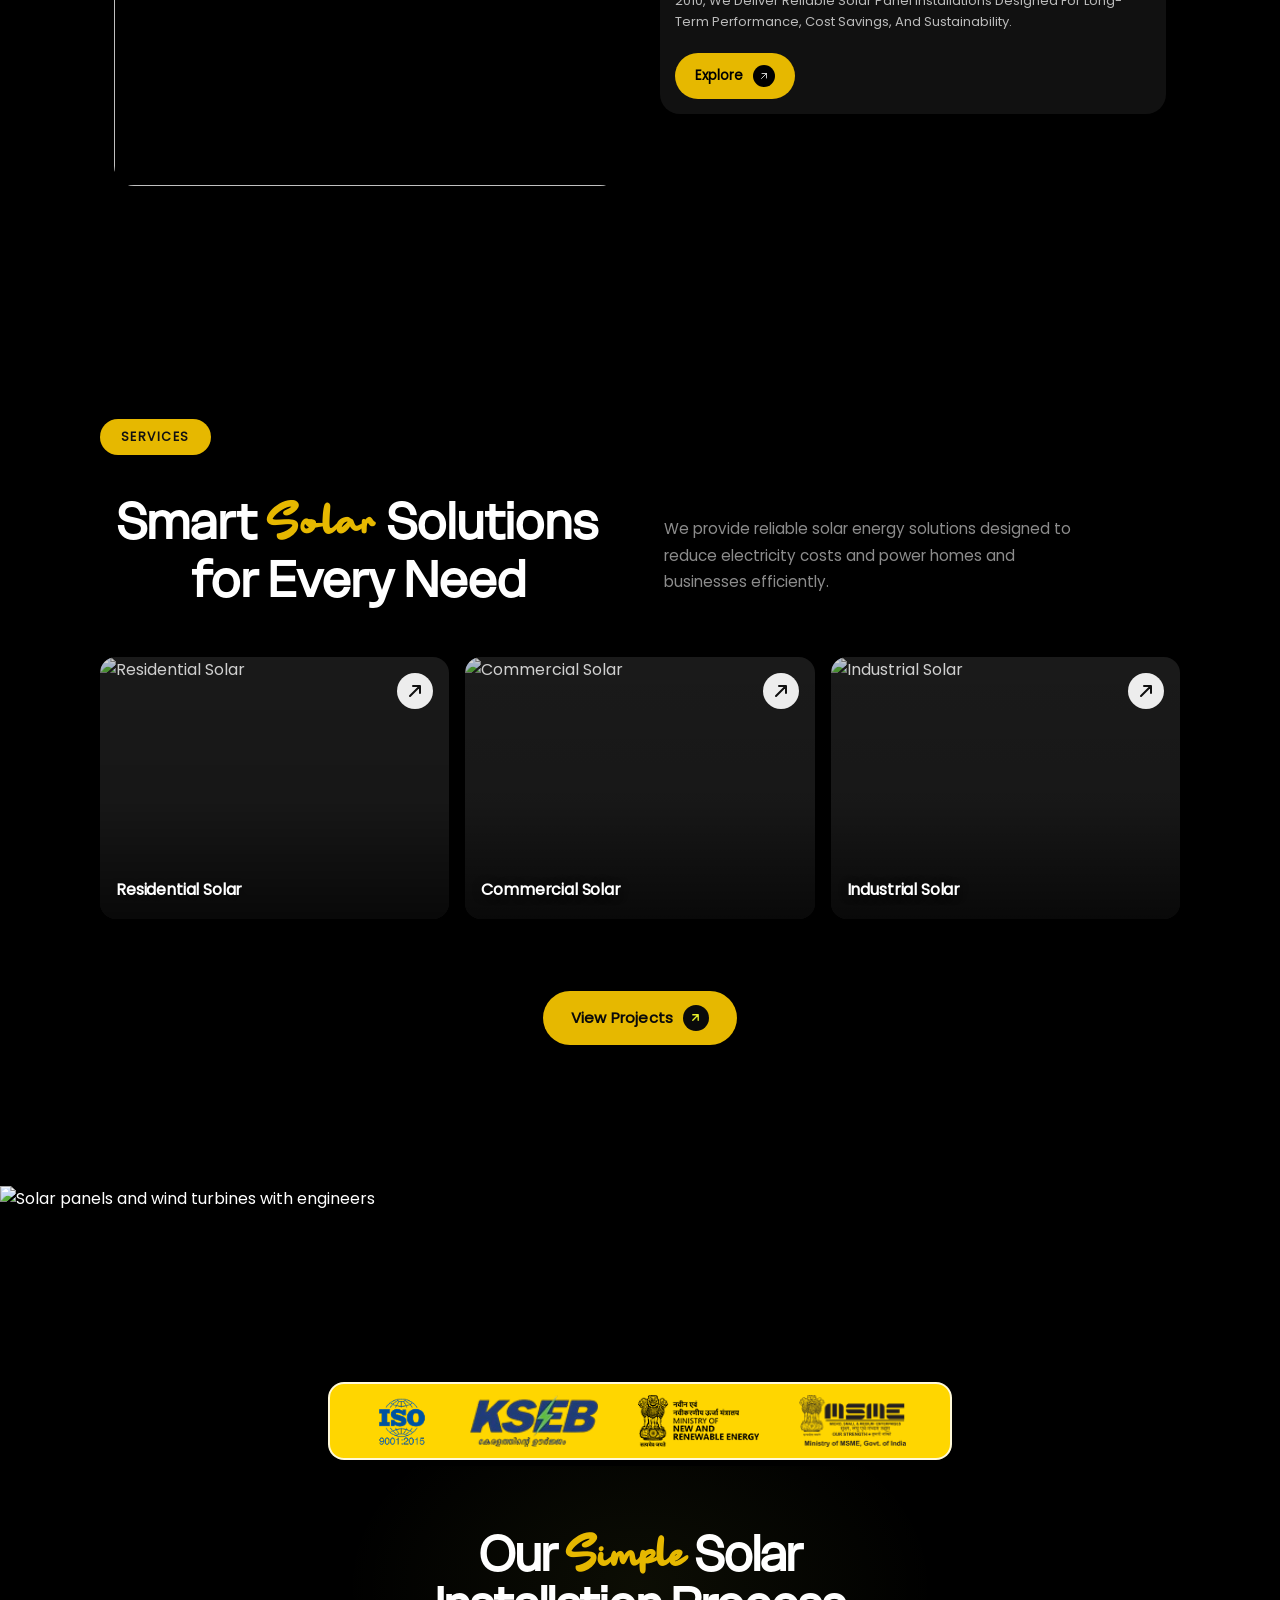
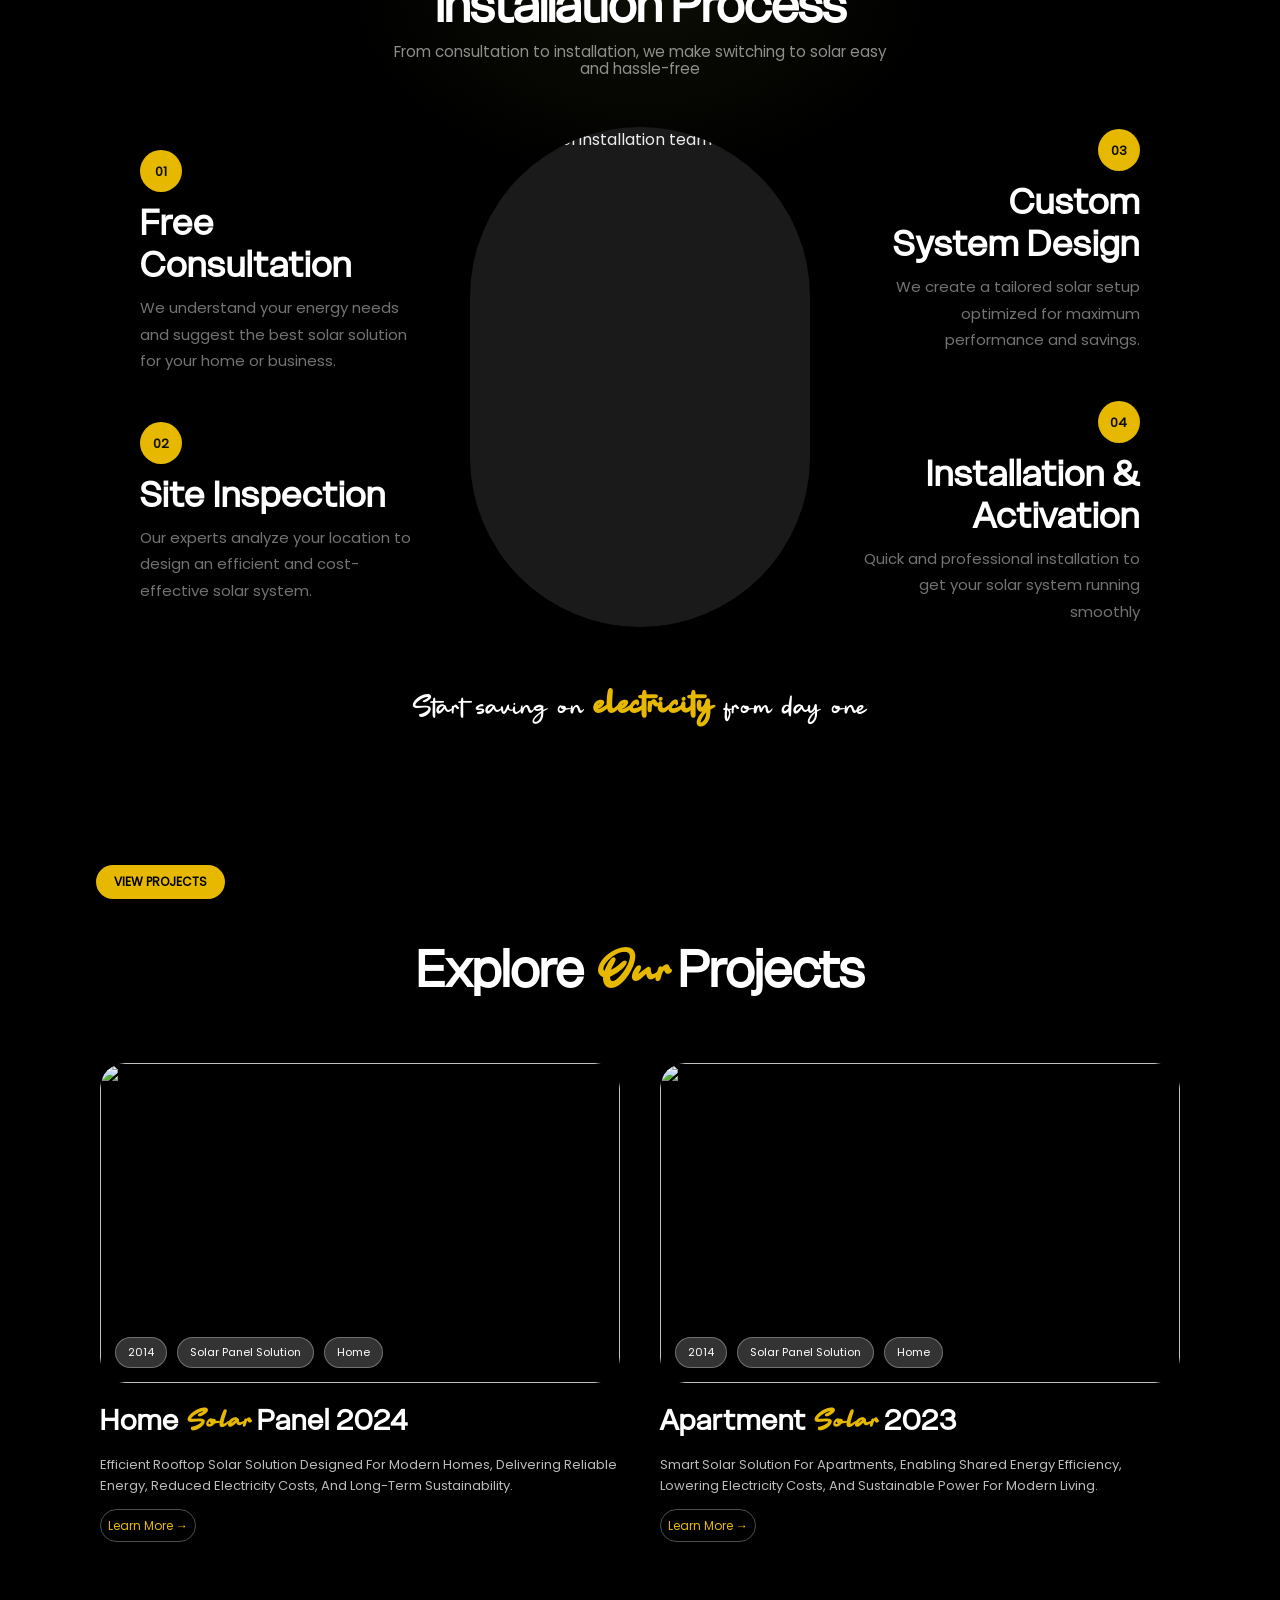
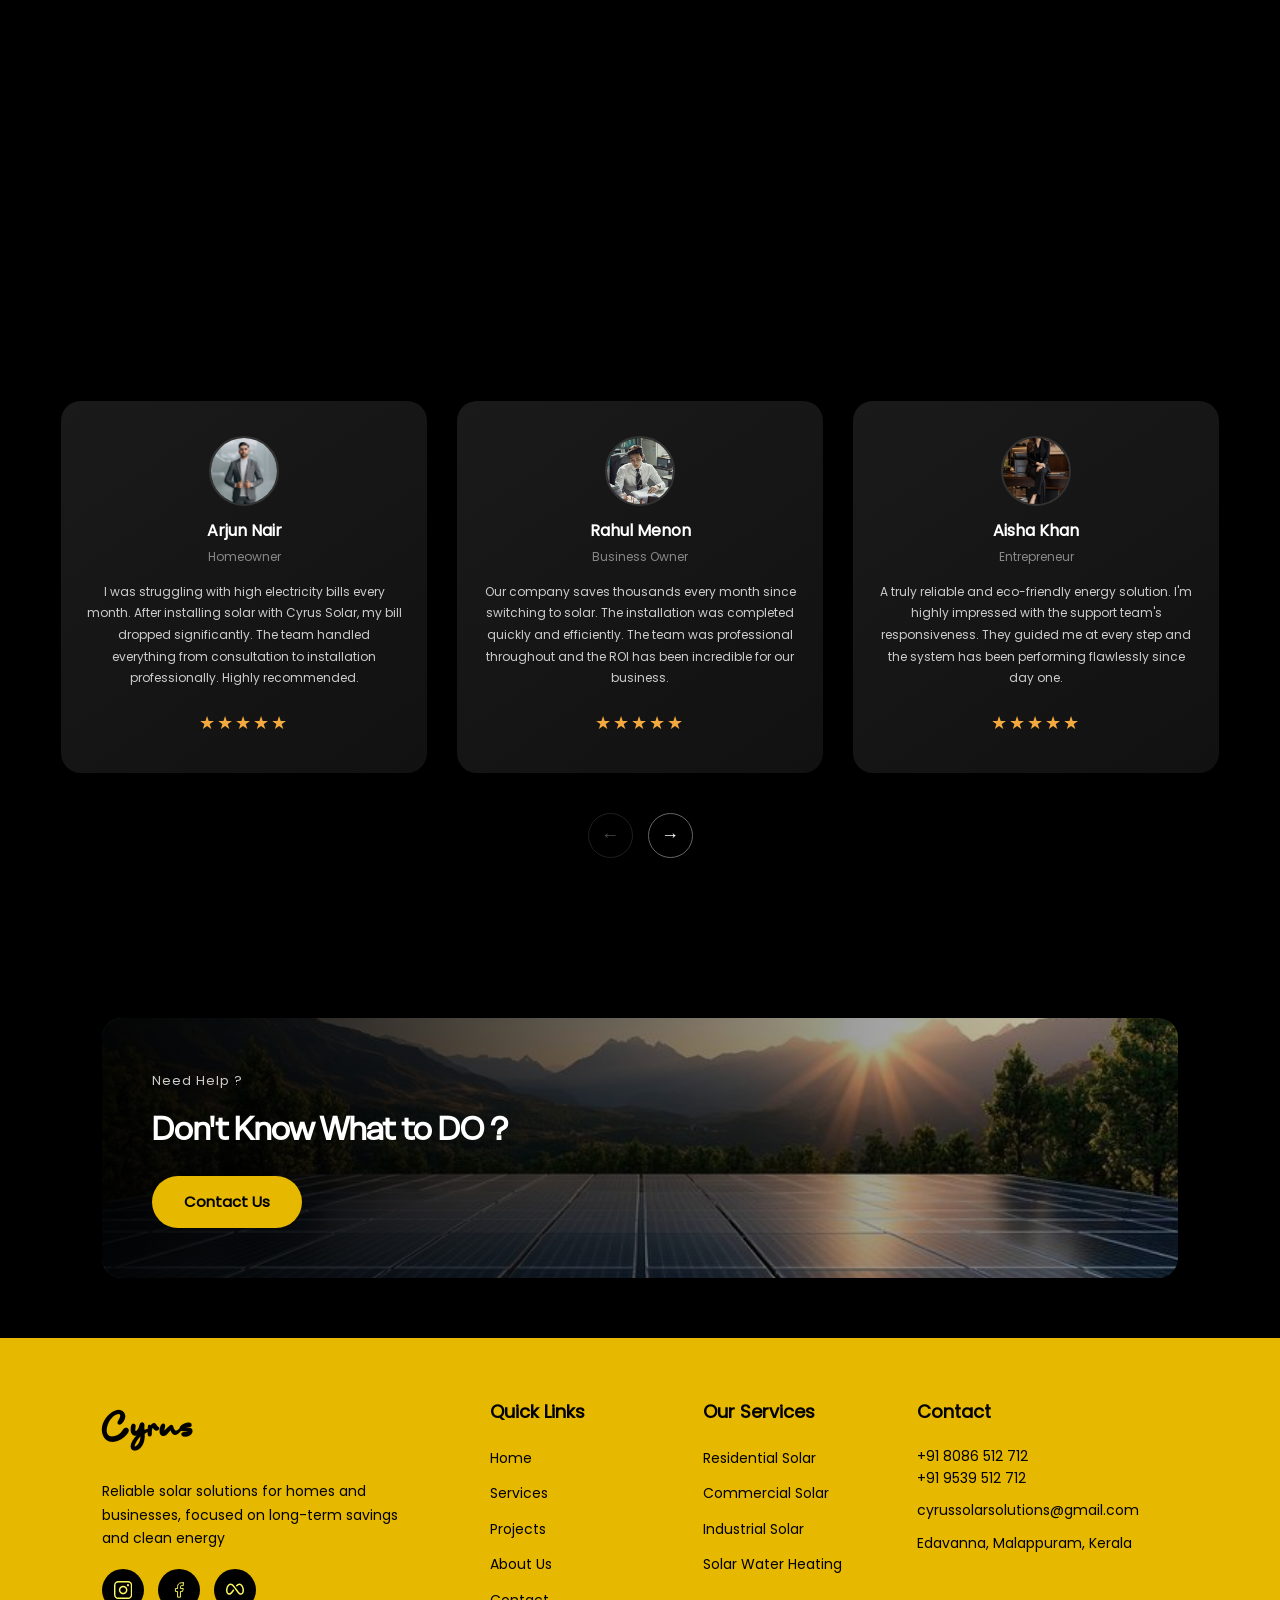
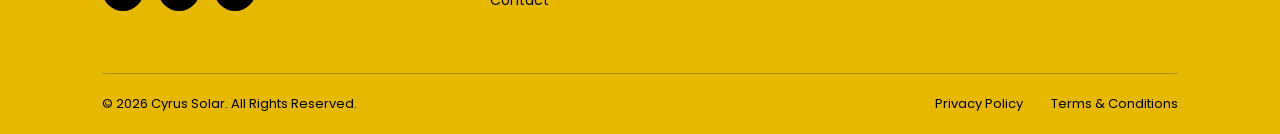
==== commit afc59cda: "Update index.html" ====
--- a/index.html
+++ b/index.html
@@ -62,7 +62,7 @@
   <!-- ══════════════ STATS ══════════════ -->
   <div class="stats-bar">
     <div class="stat-item ">
-      <div class="stat-stars"><img src="/Images/5Star.svg" alt="Star Rating" class="star-rating" /></div>
+      <div class="stat-stars"><img src="/Images/5 Star.svg" alt="Star Rating" class="star-rating" /></div>
       <div class="label">Residential Commercial Projects</div>
     </div>
     <div class="stat-item ">
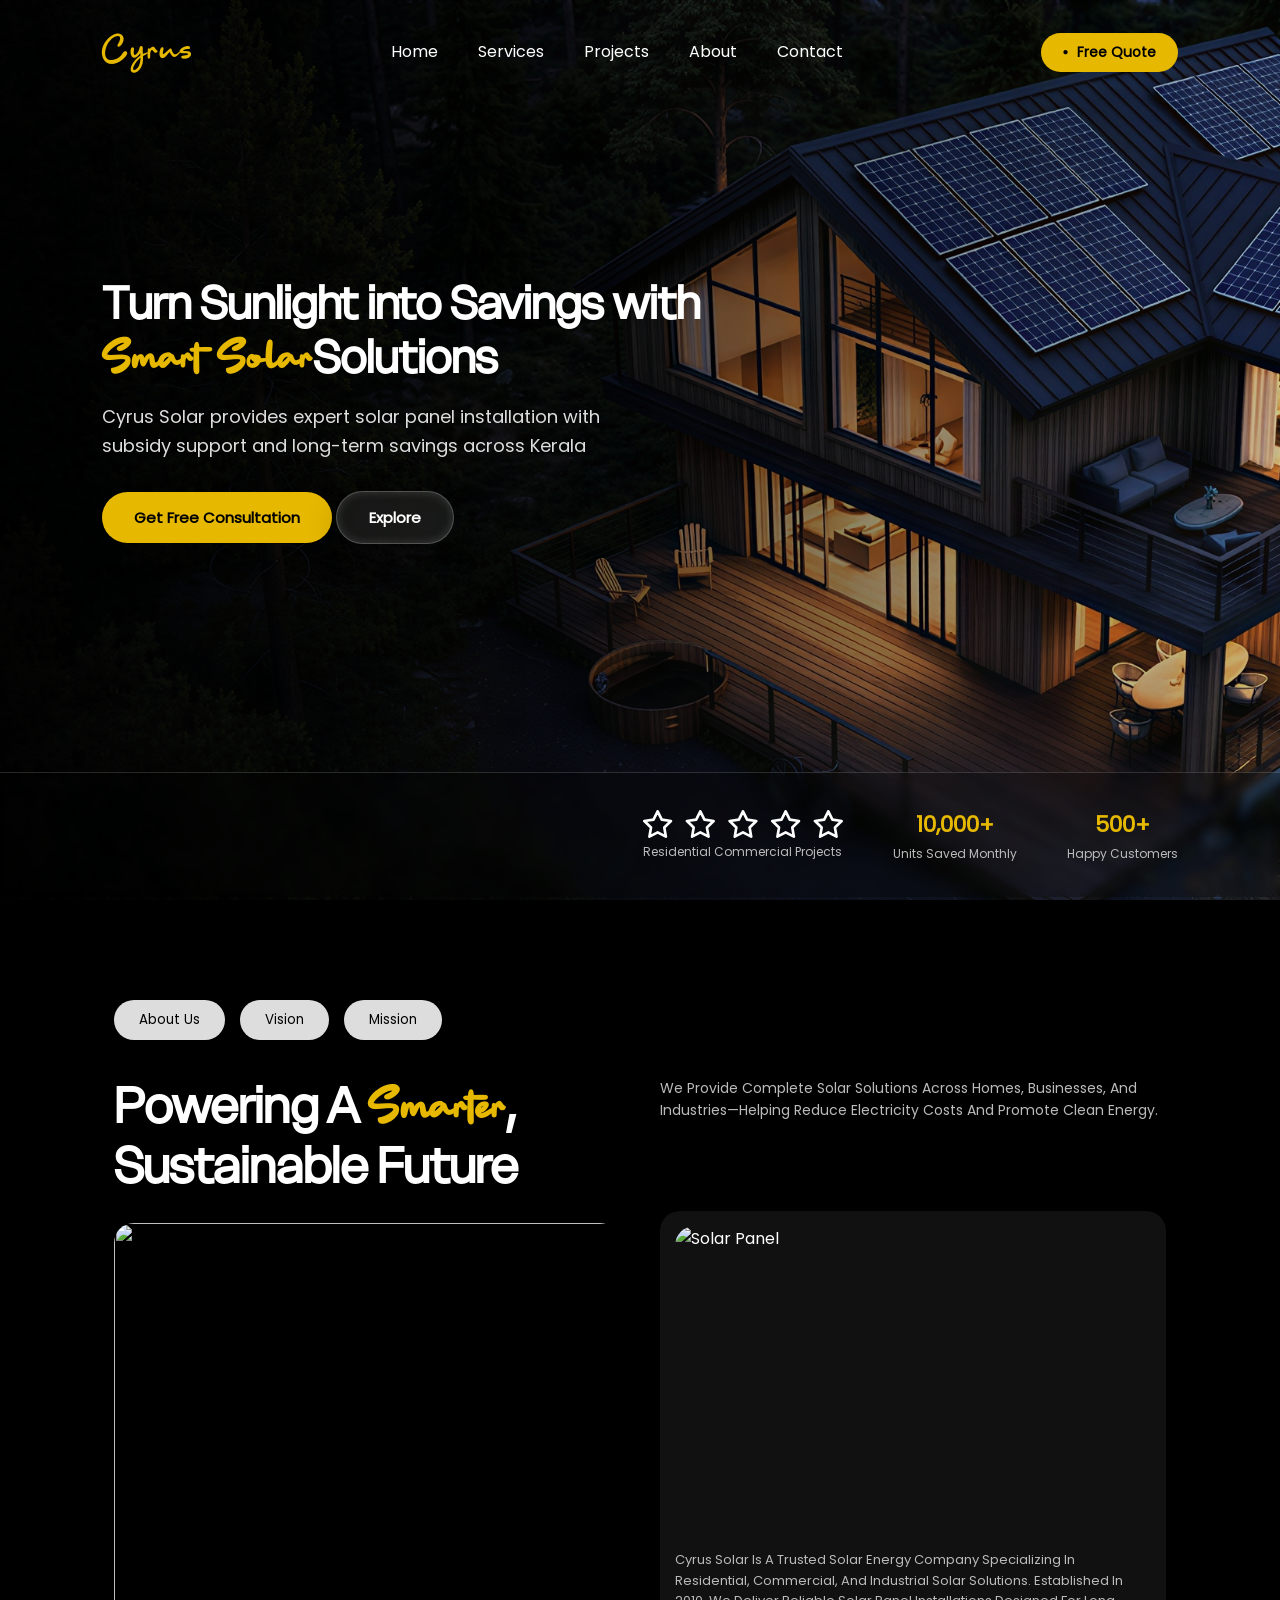
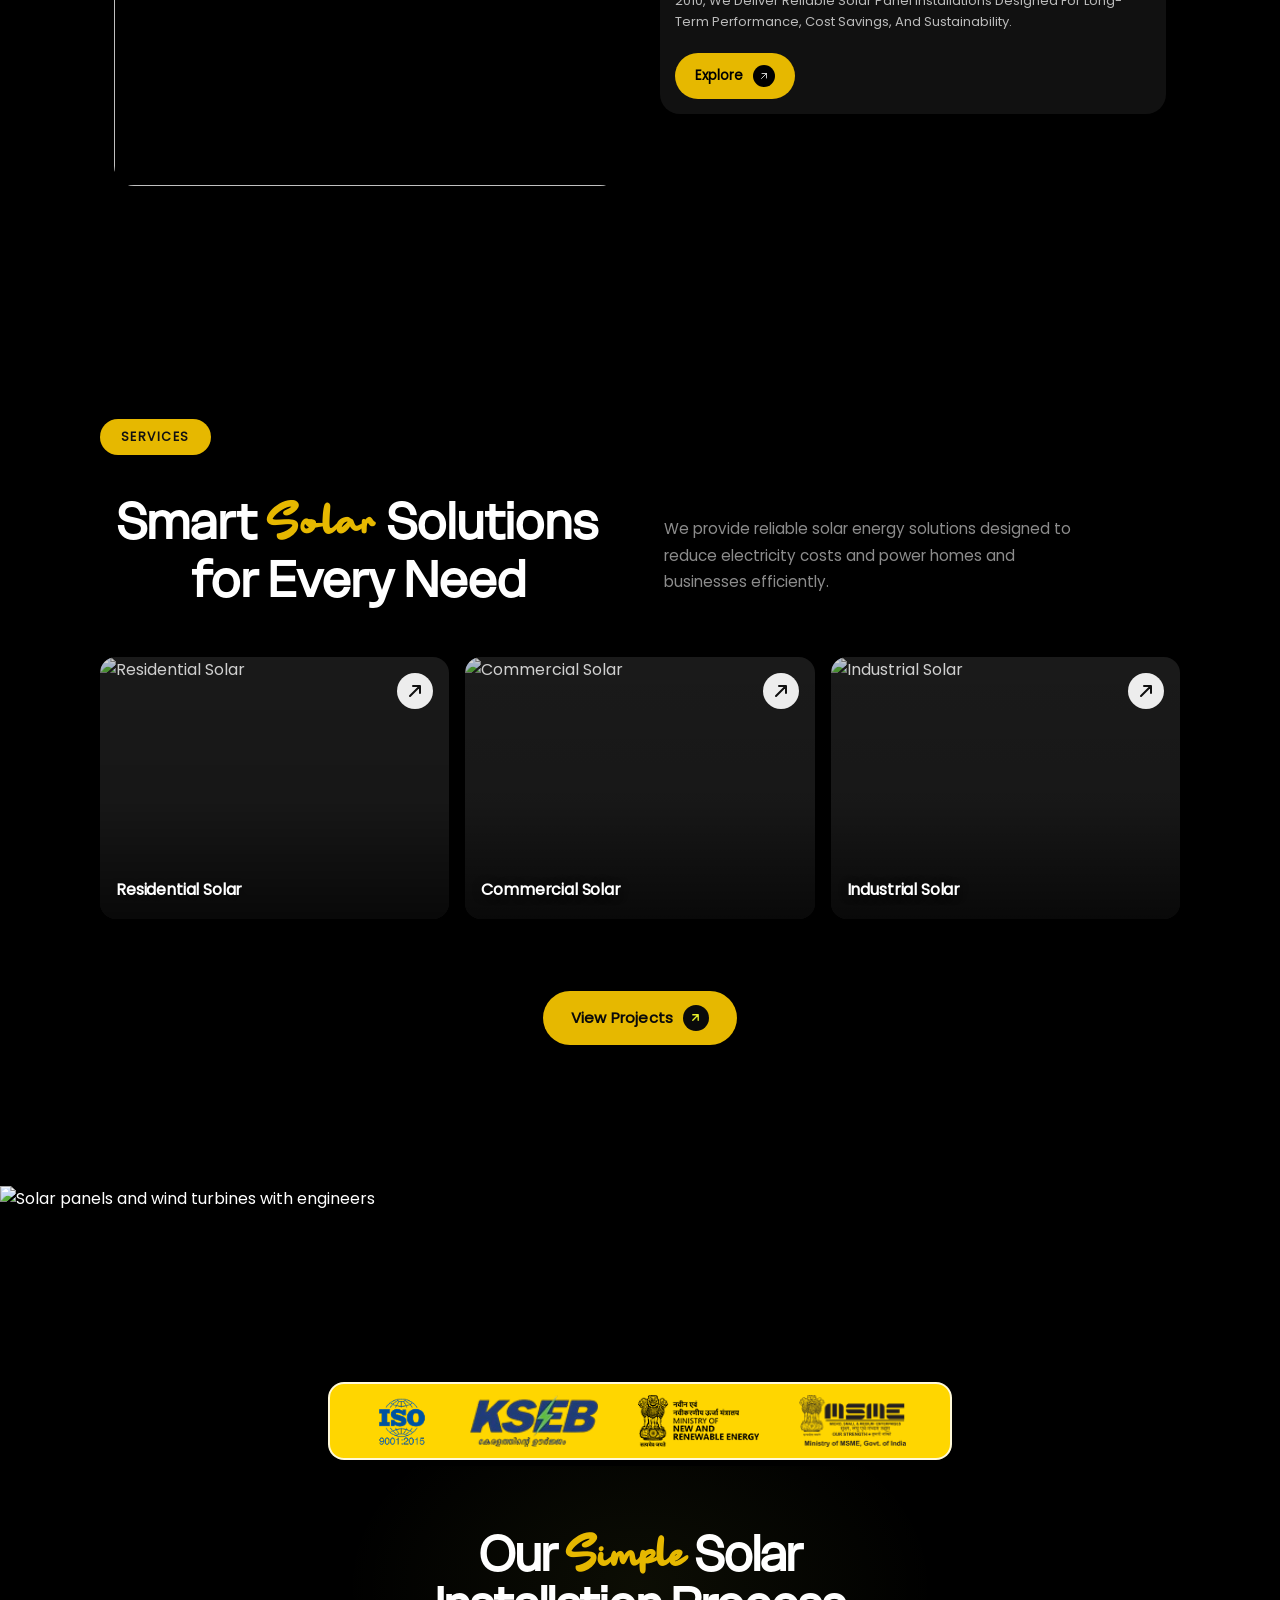
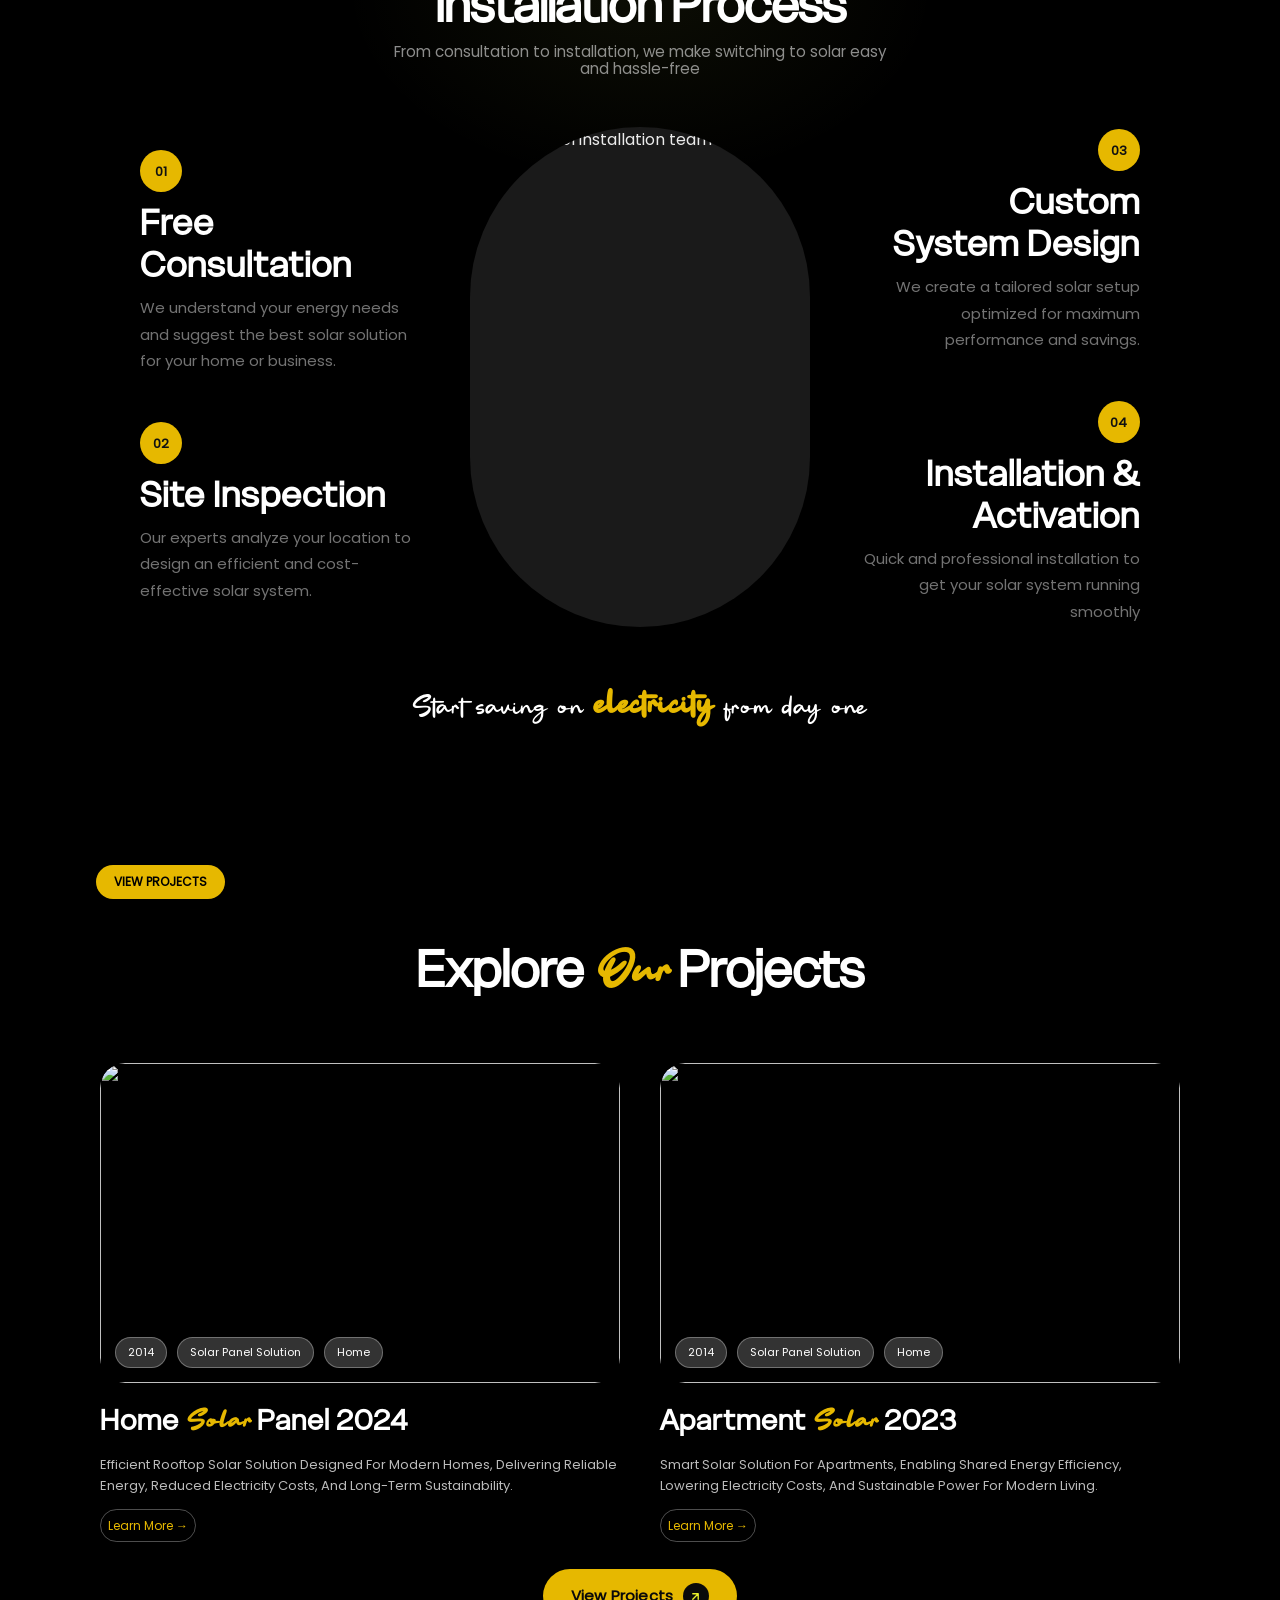
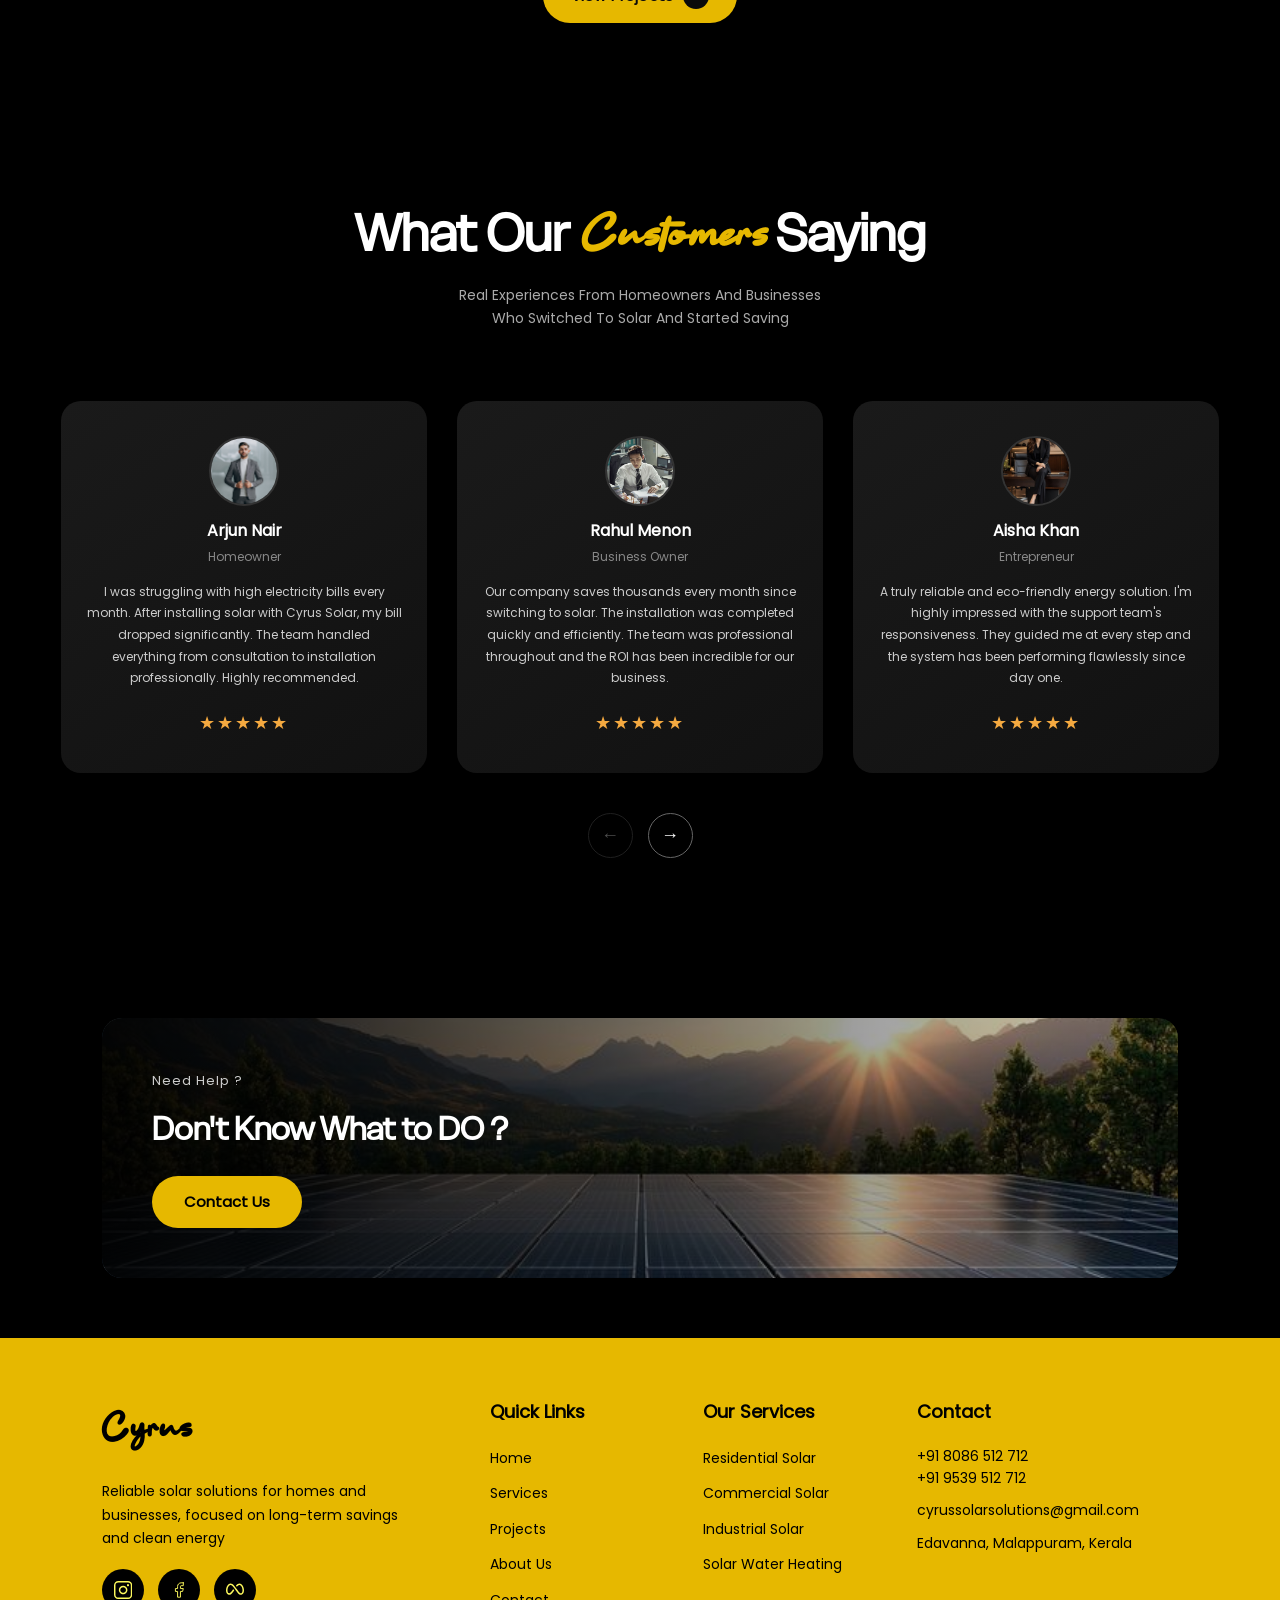
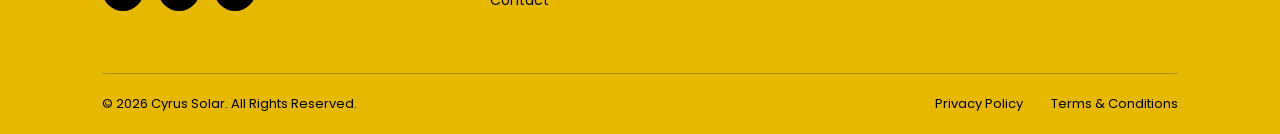
==== commit 4abf0dbd: "Update index.html" ====
--- a/index.html
+++ b/index.html
@@ -95,7 +95,7 @@
         Sustainable Future
       </h1>
 
-      <img src="/Images/Solar image 1.jpg" class="main-img">
+      <img src="/Images/Solar-image-1.jpg" class="main-img">
     </div>
 
     <!-- Right -->
